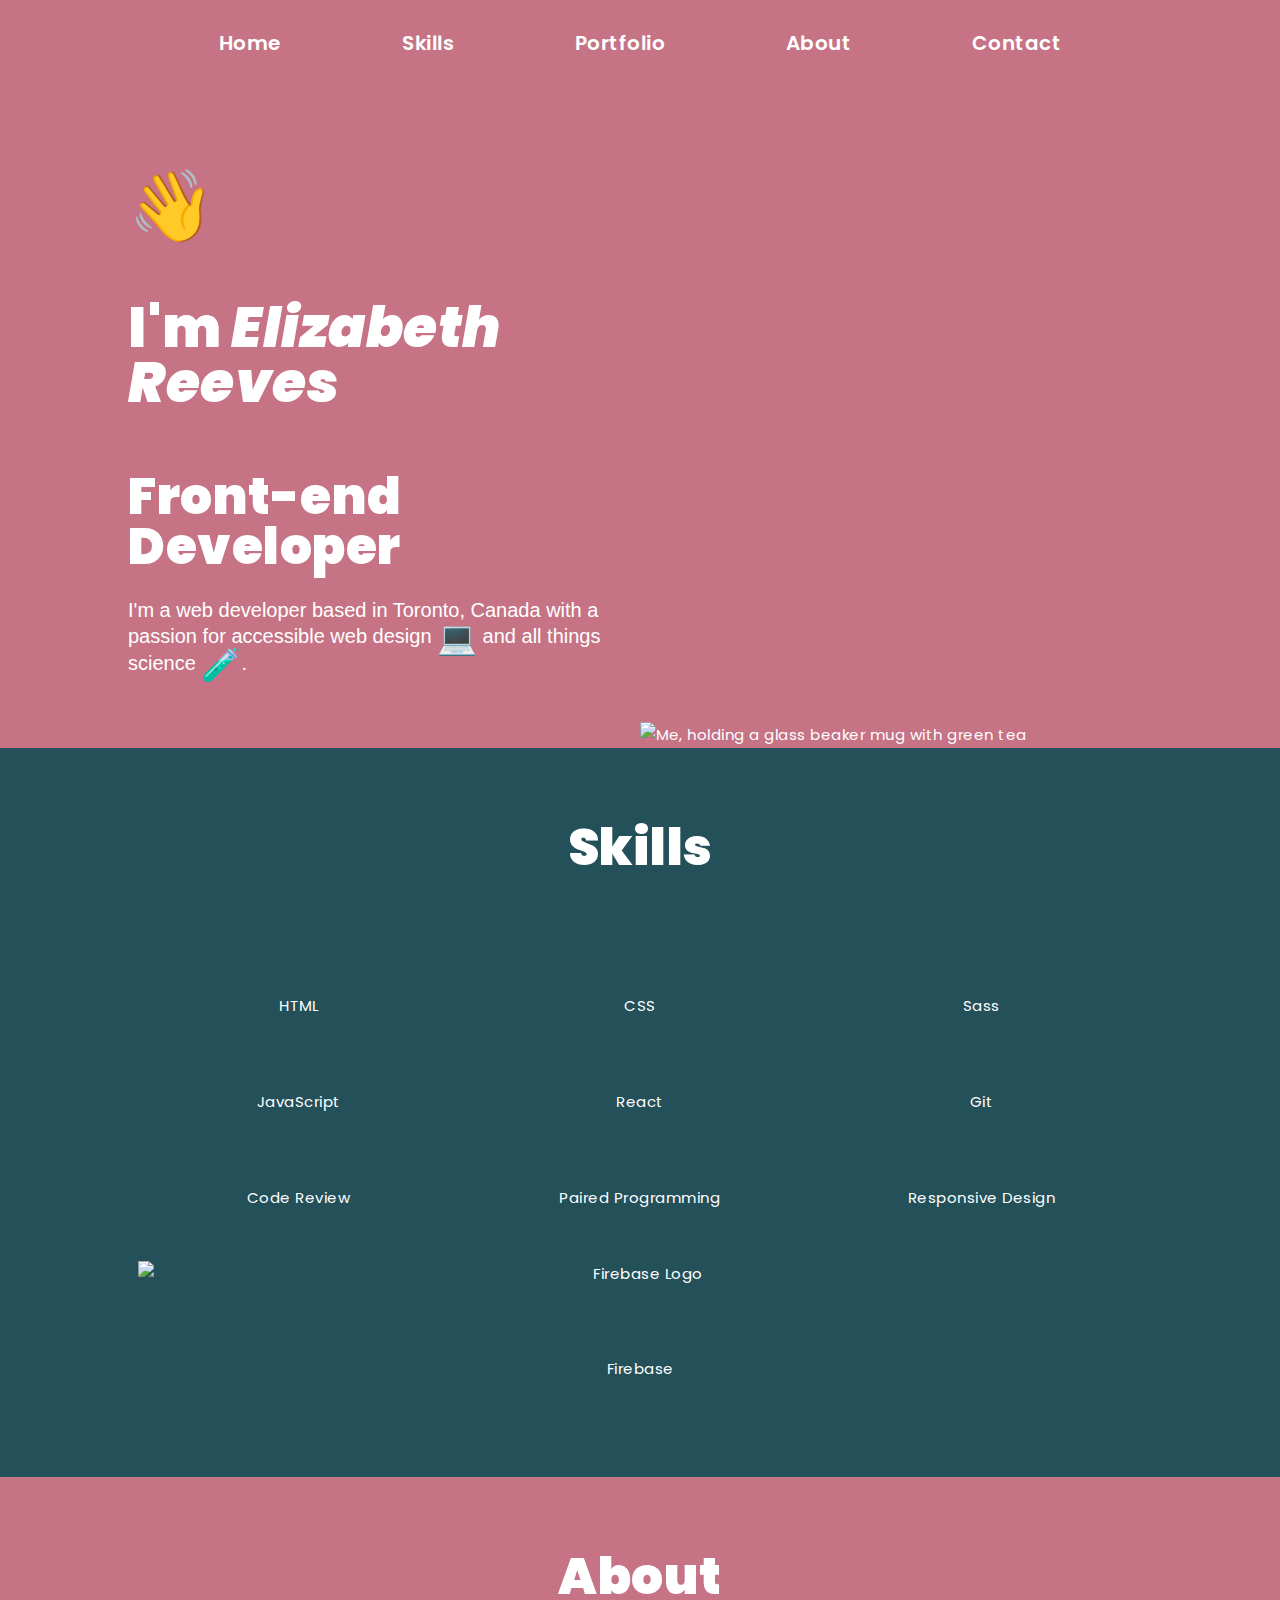
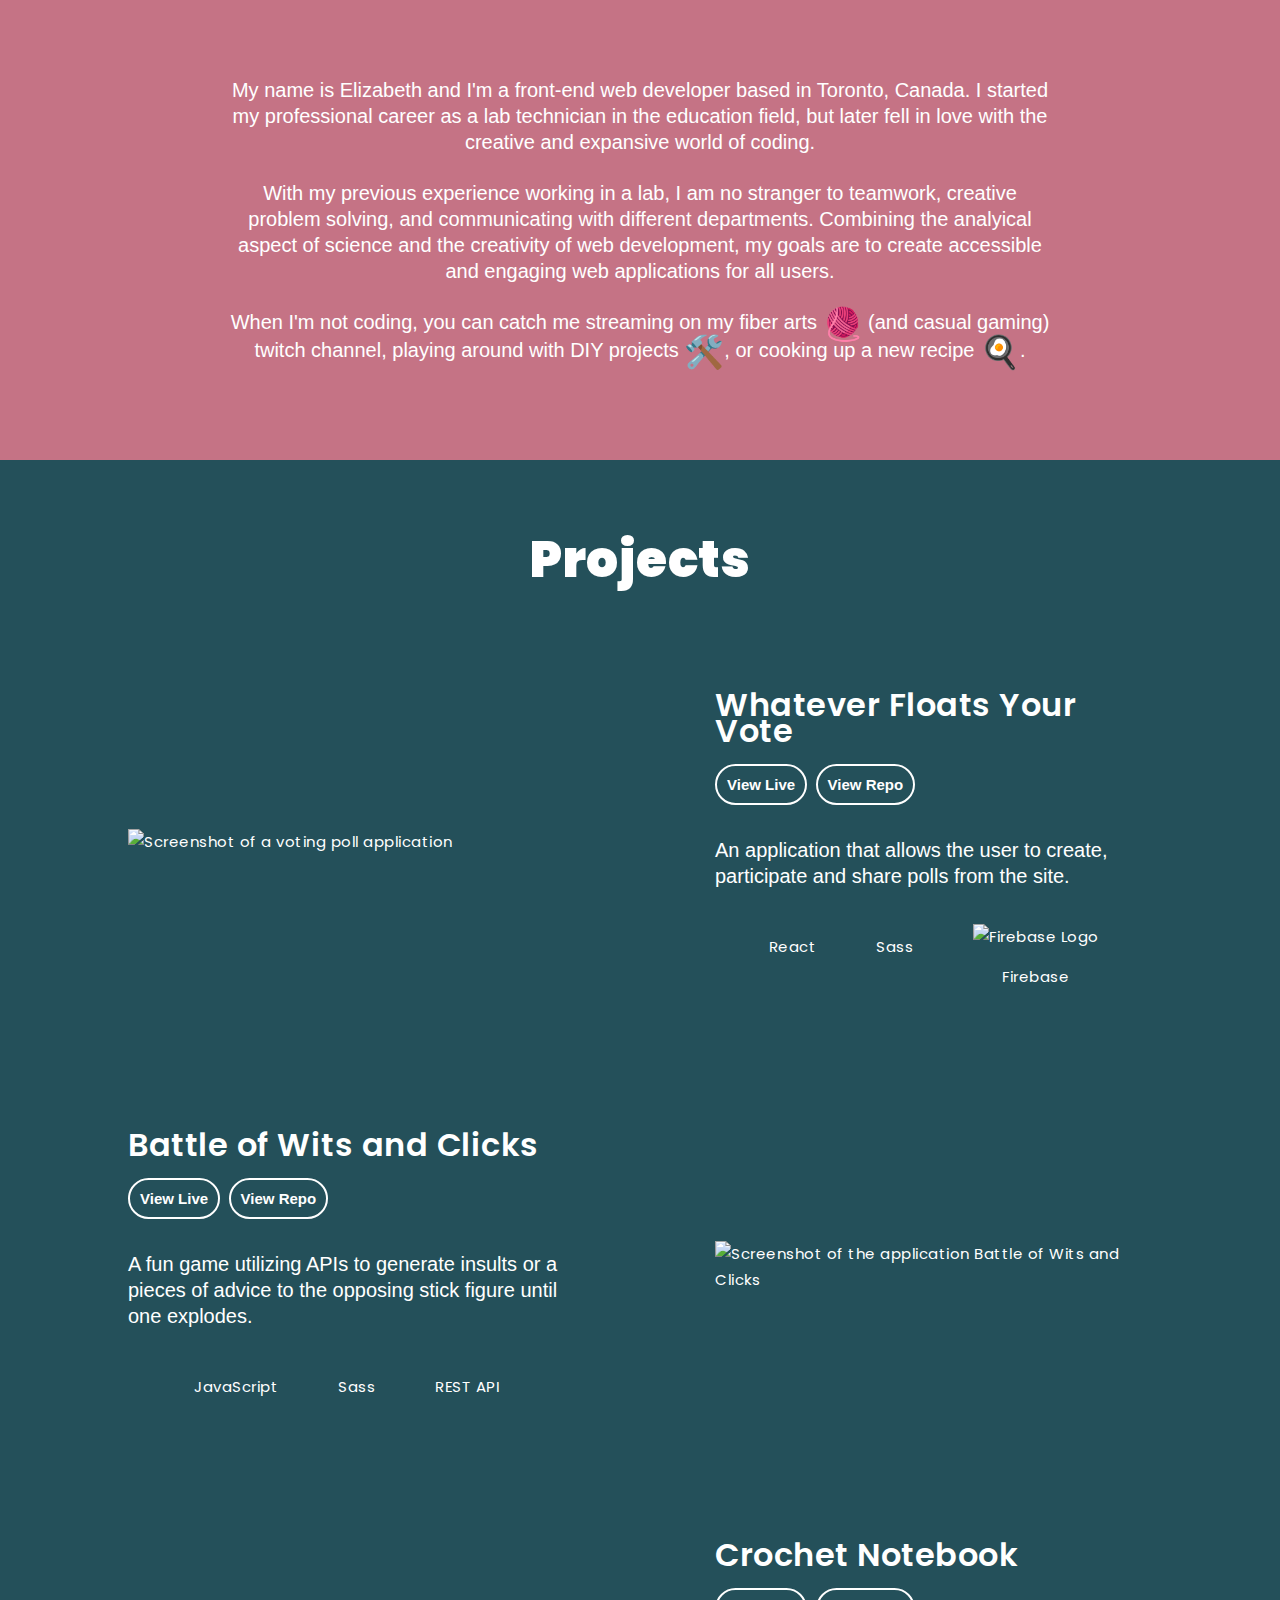
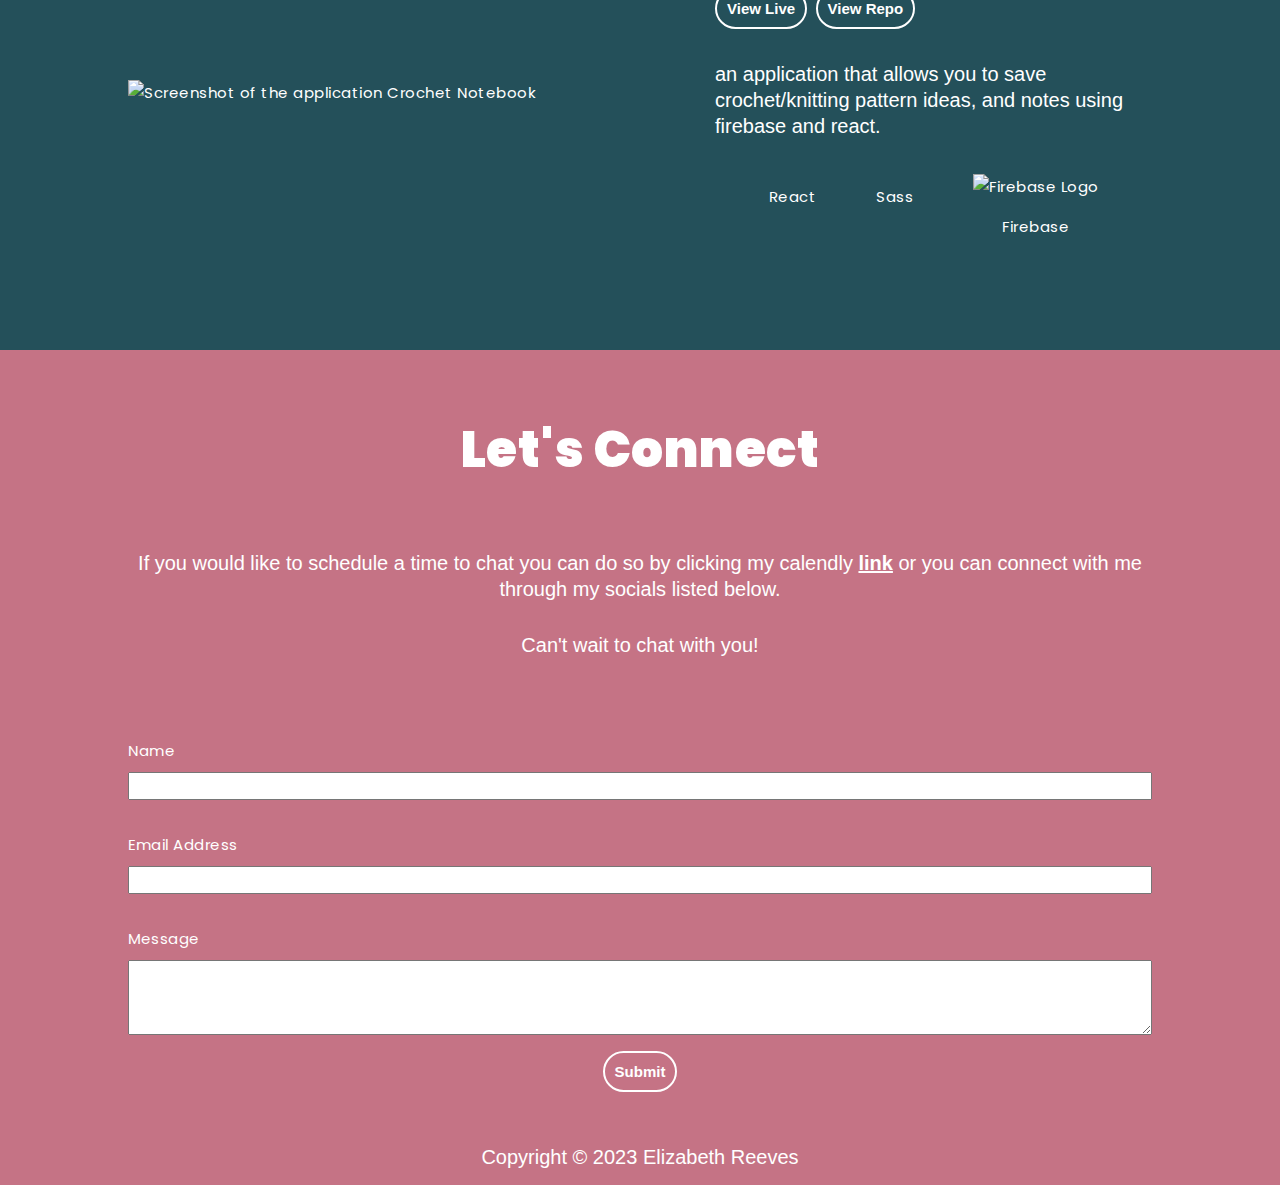
==== index.html @ 009d9d3b "changed the calendly link so it opens on a new page" ====
<!DOCTYPE html>
<html lang="en">
<head>
	<meta charset="UTF-8">
	<meta http-equiv="X-UA-Compatible" content="IE=edge">
	<meta name="viewport" content="width=device-width, initial-scale=1.0" >
	<link rel="stylesheet" href="./styles/styles.css">
	<title>Elizabeth Reeves Portfolio</title>
    <link href="https://fonts.googleapis.com/css?family=Poppins:300i,400,400i,500,600,700,800,900" rel="stylesheet">
    <script src="https://kit.fontawesome.com/14cabc6321.js" crossorigin="anonymous"></script>
    <link rel="apple-touch-icon" sizes="180x180" href="/apple-touch-icon.png">
    <link rel="icon" type="image/png" sizes="32x32" href="/favicon-32x32.png">
    <link rel="icon" type="image/png" sizes="16x16" href="/favicon-16x16.png">
    <link rel="manifest" href="/site.webmanifest">
</head>
<body>
    <header class="home" id="home">
            <!-- Desktop Nav -->
            <nav class="desktop-menu" id="desktop-menu">
                <div class="wrapper">
                <ul>
                    <li><a href="#home">Home</a></li>
                    <li><a href="#skills">Skills</a></li>
                    <li><a href="#portfolio">Portfolio</a></li>
                    <li><a href="#about">About</a></li>
                    <li><a href="#contact">Contact</a></li>
                </ul>
                </div><!--wrapper end-->
            </nav>
            <!-- Mobile Nav -->
            <nav class="mobile-menu-container" id="mobile-menu-container">
                <div class="hamburger-icon" id="hamburger-icon">
                    <!-- <i class="fa-solid fa-bars"></i> -->
                    <span class="line-one"></span>
                    <span class="line-two"></span>
                    <span class="line-three"></span>
                </div>
                <ul class="mobile-menu">
                    <li><a href="#home">Home</a></li>
                    <li><a href="#skills">Skills</a></li>
                    <li><a href="#portfolio">Portfolio</a></li>
                    <li><a href="#about">About</a></li>
                    <li><a href="#contact">Contact</a></li>
                </ul>
            </nav>
            <!-- Header Intro -->
            <div class="intro-container">
                <div class="wrapper">
                <!-- short intro text -->
                    <div class="intro-text" id="intro-text">
                        <h2><span class="wave">👋</span></h2>
                        <h1>I'm <i>Elizabeth Reeves</i></h1>
                        <h2>Front-end Developer</h2>
                        <p>I'm a web developer based in Toronto, Canada with a passion for accessible web design <span class="emoji">💻</span> and all things science <span class="emoji">🧪</span>.</p>                        
                    </div>
                    <!-- headshot photo -->
                    <div class="profile-picture" id="profile-picture">
                        <img src="./assets/face-2.png" alt="Me, holding a glass beaker mug with green tea">
                    </div>
                </div> <!--wrapper end-->
            </div> <!-- introContainer end -->
    </header> <!-- header end-->

    <!-- skills and languages section-->
    <section class="skills" id="skills">
        <div class="wrapper">
            <h2>Skills</h2>
            <ul>
                <li><i class="fa-brands fa-html5 fa-5x"></i>HTML</li>
                <li><i class="fa-brands fa-css3-alt fa-5x"></i>CSS</li>
                <li><i class="fa-brands fa-sass fa-5x"></i>Sass</li>
                <li><i class="fa-brands fa-square-js fa-5x"></i>JavaScript</li>
                <li><i class="fa-brands fa-react fa-5x"></i>React</li>
                <li><i class="fa-brands fa-square-git fa-5x"></i>Git</li>
                <li><i class="fa-solid fa-code fa-5x"></i>Code Review</li>
                <li><i class="fa-solid fa-user-group fa-5x"></i>Paired Programming</li>
                <li><i class="fa-solid fa-computer fa-5x"></i>Responsive Design</li>
                <li><img src="./assets/icon-firebase.svg" class="firebase-logo" alt="Firebase Logo">Firebase</li>
            </ul>
        </div>
    </section>

    <!-- about section -->
    <section class="about" id="about">
        <div class="wrapper">
            <h2>About</h2>
            <div class="about-container">
                <!-- <div class="about-image-container">
                    <!--fun picture will go here eventually-->
                <!-- </div> -->
                <div class="about-text-container">

                    <p>My name is Elizabeth and I'm a front-end web developer based in Toronto, Canada. I started my professional career as a lab technician in the education field, but later fell in love with the creative and expansive world of coding. </p>
                    <p>With my previous experience working in a lab, I am no stranger to teamwork, creative problem solving, and communicating with different departments. Combining the analyical aspect of science and the creativity of web development, my goals are to create accessible and engaging web applications for all users.</p>
                    <p>When I'm not coding, you can catch me streaming on my fiber arts <span class="emoji">🧶</span> (and casual gaming) twitch channel, playing around with DIY projects <span class="emoji">🛠️</span>, or cooking up a new recipe <span class="emoji">🍳</span>.</p>
                    
                </div>
            </div>
        </div>
    </section> <!--about section end-->


    


    <!-- portfolio section -->
    <section class="portfolio" id="portfolio"> 
        <div class="wrapper">
            <h2>Projects</h2>

            <!-- portfolio item one-->
            <div class="portfolio-item-left">
                <div class="portfolio-item-img">
                    <img src="./assets/whatever-floats-your-boat.png" alt="Screenshot of a voting poll application">
                </div>
                <div class="portfolio-item-text">
                    <div class="title-section">
                        <h3>Whatever Floats Your Vote 
                            <div class="project-buttons">
                                <a href="https://whatever-floats-your-vote.netlify.app/" target="_blank"><button class="button">View Live</button></a>
                                <a href="https://github.com/Code-Conjurers/Voting-Booth" target="_blank"><button class="button">View Repo</button></a>
                            </div>
                            
                        </h3>
                    </div>
                    <p>An application that allows the user to create, participate and share polls from the site.</p>
                    <ul class="made-with-icons">
                        <li><i class="fa-brands fa-react fa-2x"></i>React</li>
                        <li><i class="fa-brands fa-sass fa-2x"></i>Sass</li>
                        <li><img src="./assets/icon-firebase.svg" class="firebase-logo" alt="Firebase Logo">Firebase</li>
                    </ul>
                </div>
            </div>

            <!-- portfolio item two-->
            <div class="portfolio-item-right">
                <div class="portfolio-item-text">
                    <h3>Battle of Wits and Clicks
                        <div class="project-buttons">
                            <a href="https://wits-and-clicks.netlify.app/" target="_blank"><button class="button">View Live</button></a>
                            <a href="https://github.com/Chribbyland/project2" target="_blank"><button class="button">View Repo</button></a>
                        </div>
                        
                    </h3>
                    <p>A fun game utilizing APIs to generate insults or a pieces of advice to the opposing stick figure until one explodes.</p>
                    <ul class="made-with-icons">
                        <li><i class="fa-brands fa-square-js fa-2x"></i>JavaScript</li>
                        <li><i class="fa-brands fa-sass fa-2x"></i>Sass</li>
                        <li><i class="fa-solid fa-cloud fa-2x"></i>REST API</li>
                    </ul>
                </div>
                <div class="portfolio-item-img">
                    <img src="./assets/wits.png" alt="Screenshot of the application Battle of Wits and Clicks">
                </div>
            </div>

            <!-- portfolio item three-->
            <div class="portfolio-item-left">
                <div class="portfolio-item-img">
                    <img src="./assets/crochet notebook.png" alt="Screenshot of the application Crochet Notebook">
                </div>
                <div class="portfolio-item-text">
                    <div class="title-section">
                        <h3>Crochet Notebook
                            <div class="project-buttons">
                                <a href="https://crochet-notebook.netlify.app" target="_blank"><button class="button">View Live</button></a>
                                <a href="https://github.com/libbyreeves/Crochet-Notebook-Firebase-React" target="_blank"><button class="button">View Repo</button></a>
                            </div>
                            
                        </h3>
                    </div>
                    <p>an application that allows you to save crochet/knitting pattern ideas, and notes using firebase and react.</p>
                    <ul class="made-with-icons">
                        <li><i class="fa-brands fa-react fa-2x"></i>React</li>
                        <li><i class="fa-brands fa-sass fa-2x"></i>Sass</li>
                        <li><img src="./assets/icon-firebase.svg" class="firebase-logo" alt="Firebase Logo">Firebase</li>
                        
                    </ul>
                </div>
            </div>

            

        </div> <!--wrapper end-->
    </section> <!--portfolio section end-->


     


    <!--contact section-->
    <section class="contact" id="contact">
            <div class="wrapper">
                <h2>Let's Connect</h2>
                <div class="contact-paragraph">
                <p>If you would like to schedule a time to chat you can do so by clicking my calendly <a class="calendly" target=”_blank” href="https://calendly.com/libby-reeves"><b><u>link</u></b></a> or you can connect with me through my socials listed below.</p>
                <p>Can't wait to chat with you!</p>
                </div>
            

            <div class="connect-container">
                
                    <ul class="social-media">
                        <li><a target="_blank" href="https://github.com/libbyreeves"><i class="fa-brands fa-github fa-3x" alt="Github Repo"></i></a></li>
                        <li><a target="_blank" href="https://www.linkedin.com/in/elizabeth-reeves-web-developer/"><i class="fa-brands fa-linkedin fa-3x" alt="Linkedin"></i></a></li>
                        <li><a href="mailto:libby.reeves@hotmail.com"><i class="fa-solid fa-envelope fa-3x" alt="Email"></i></a></li>
                    </ul>
                <div class="form">
                <form action="https://formspree.io/f/xpzerdbd" method="POST">
                    <label>
                        Name
                        <input type="text" name="name" required>
                    </label>
                    <label>
                        Email Address
                        <input type="email" name="email" required>
                    </label>
                    <label>
                        Message
                        <textarea type="text" name="message" rows="4" required></textarea>
                    </label>
                    <button type="submit" class="button">Submit</button>
                </form>
                </div>
                </div> <!--connect-container-->
            </div> <!--wrapper end-->

            
    </section> <!--contact section end-->



    <!--footer section-->
    <footer>
        <p>Copyright © 2023 Elizabeth Reeves</p>
    </footer>
	<script src="script.js"></script>
</body>
</html>
---- styles/styles.css ----
html {
  line-height: 1.15;
  -ms-text-size-adjust: 100%;
  -webkit-text-size-adjust: 100%;
}

body {
  margin: 0;
}

article, aside, footer, header, nav, section {
  display: block;
}

h1 {
  font-size: 2em;
  margin: 0.67em 0;
}

figcaption, figure, main {
  display: block;
}

figure {
  margin: 1em 40px;
}

hr {
  -webkit-box-sizing: content-box;
          box-sizing: content-box;
  height: 0;
  overflow: visible;
}

pre {
  font-family: monospace, monospace;
  font-size: 1em;
}

a {
  background-color: transparent;
  -webkit-text-decoration-skip: objects;
}

abbr[title] {
  border-bottom: none;
  text-decoration: underline;
  -webkit-text-decoration: underline dotted;
          text-decoration: underline dotted;
}

b, strong {
  font-weight: inherit;
}

b, strong {
  font-weight: bolder;
}

code, kbd, samp {
  font-family: monospace, monospace;
  font-size: 1em;
}

dfn {
  font-style: italic;
}

mark {
  background-color: #ff0;
  color: #000;
}

small {
  font-size: 80%;
}

sub, sup {
  font-size: 75%;
  line-height: 0;
  position: relative;
  vertical-align: baseline;
}

sub {
  bottom: -0.25em;
}

sup {
  top: -0.5em;
}

audio, video {
  display: inline-block;
}

audio:not([controls]) {
  display: none;
  height: 0;
}

img {
  border-style: none;
}

svg:not(:root) {
  overflow: hidden;
}

button, input, optgroup, select, textarea {
  font-family: sans-serif;
  font-size: 100%;
  line-height: 1.15;
  margin: 0;
}

button, input {
  overflow: visible;
}

button, select {
  text-transform: none;
}

button, html [type=button], [type=reset], [type=submit] {
  -webkit-appearance: button;
}

button::-moz-focus-inner, [type=button]::-moz-focus-inner, [type=reset]::-moz-focus-inner, [type=submit]::-moz-focus-inner {
  border-style: none;
  padding: 0;
}

button:-moz-focusring, [type=button]:-moz-focusring, [type=reset]:-moz-focusring, [type=submit]:-moz-focusring {
  outline: 1px dotted ButtonText;
}

fieldset {
  padding: 0.35em 0.75em 0.625em;
}

legend {
  -webkit-box-sizing: border-box;
          box-sizing: border-box;
  color: inherit;
  display: table;
  max-width: 100%;
  padding: 0;
  white-space: normal;
}

progress {
  display: inline-block;
  vertical-align: baseline;
}

textarea {
  overflow: auto;
}

[type=checkbox], [type=radio] {
  -webkit-box-sizing: border-box;
          box-sizing: border-box;
  padding: 0;
}

[type=number]::-webkit-inner-spin-button, [type=number]::-webkit-outer-spin-button {
  height: auto;
}

[type=search] {
  -webkit-appearance: textfield;
  outline-offset: -2px;
}

[type=search]::-webkit-search-cancel-button, [type=search]::-webkit-search-decoration {
  -webkit-appearance: none;
}

::-webkit-file-upload-button {
  -webkit-appearance: button;
  font: inherit;
}

details, menu {
  display: block;
}

summary {
  display: list-item;
}

canvas {
  display: inline-block;
}

template {
  display: none;
}

[hidden] {
  display: none;
}

html {
  -webkit-box-sizing: border-box;
          box-sizing: border-box;
}

*, *:before, *:after {
  -webkit-box-sizing: inherit;
          box-sizing: inherit;
}

.sr-only {
  position: absolute;
  width: 1px;
  height: 1px;
  margin: -1px;
  border: 0;
  padding: 0;
  white-space: nowrap;
  -webkit-clip-path: inset(100%);
          clip-path: inset(100%);
  clip: rect(0 0 0 0);
  overflow: hidden;
}

span.emoji {
  font-size: 32px;
  vertical-align: middle;
}

body {
  font-family: "Poppins", sans-serif;
  font-size: 15px;
  line-height: 26px;
  font-weight: 400;
  letter-spacing: 0.5px;
  color: #fff;
  overflow-x: hidden;
}
body h1,
body h2,
body h3,
body h4,
body h5,
body h6 {
  font-family: "Poppins", sans-serif;
  color: #fff;
  font-weight: 600;
}
body h1 {
  font-size: 55px;
  font-weight: 900;
  line-height: 55px;
}
@media (max-width: 993px) {
  body h1 {
    font-size: 2.5em;
  }
}
@media (max-width: 576px) {
  body h1 {
    font-size: 3em;
  }
  body h1 ul.social-media li {
    margin: 0;
  }
}
body h2 {
  font-size: 50px;
  font-weight: 900;
  padding: 75px 0;
  line-height: 50px;
}
@media (max-width: 993px) {
  body h2 {
    font-size: 2em;
  }
}
@media (max-width: 576px) {
  body h2 {
    line-height: 75px;
    padding: 25px 0;
  }
  body h2 ul.social-media li {
    margin: 0;
  }
}
body h3 {
  font-size: 32px;
  font-weight: 600;
}
@media (max-width: 576px) {
  body h3 {
    line-height: 50px;
  }
  body h3 ul.social-media li {
    margin: 0;
  }
}
@media (max-width: 576px) {
  body h4 {
    font-size: 25px;
  }
  body h4 ul.social-media li {
    margin: 0;
  }
}
body p {
  font-weight: 400;
  font-family: "Montserrat", sans-serif;
  margin: 0;
  font-size: 20px;
  color: #fff;
  letter-spacing: 0;
}
@media (max-width: 576px) {
  body p {
    font-size: 1.1em;
  }
  body p ul.social-media li {
    margin: 0;
  }
}
body a {
  color: #fff;
  text-decoration: none;
}
body a:visited {
  color: #fff;
}
body ul {
  padding-left: 0;
}
body ul li {
  list-style: none;
}
body header {
  background-color: #c57385;
  width: 100%;
  height: auto;
}
@media (max-width: 993px) {
  body header {
    height: auto;
  }
}
body .wrapper {
  width: 80%;
  margin: 0 auto;
  position: relative;
}
body button {
  border: 2px solid #fff;
  border-radius: 25px;
  background-color: transparent;
  font-size: 15px;
  font-weight: 600;
  text-align: center;
  padding: 10px;
  -webkit-transition: background-color 1s ease-out;
  transition: background-color 1s ease-out;
}
body button.portfolio-button {
  text-transform: uppercase;
  width: 40%;
  margin-top: 50px;
}
body button.portfolio-button:hover {
  background-color: #fff;
}
body button.portfolio-button:hover a {
  color: #333333;
}

nav {
  font-size: 20px;
  font-weight: 600;
  text-transform: capitalize;
}
nav ul {
  margin: 0 auto;
  padding-top: 30px;
  display: -webkit-box;
  display: -ms-flexbox;
  display: flex;
  -webkit-box-pack: center;
      -ms-flex-pack: center;
          justify-content: center;
  -webkit-box-pack: space-evenly;
      -ms-flex-pack: space-evenly;
          justify-content: space-evenly;
}
nav ul a {
  color: #fff;
  text-decoration: none;
}
nav ul a:visited {
  color: #fff;
}
nav ul a:hover, nav ul a:focus {
  color: #24505a;
  background-color: #fff;
  border-radius: 25px;
  padding: 10px 10px;
  -webkit-transition: background-color 1s ease-out;
  transition: background-color 1s ease-out;
}
nav ul li {
  padding: 0 20px;
}

@media (max-width: 768px) {
  .desktop-menu {
    display: none;
  }
}

.mobile-menu-container {
  display: -webkit-box;
  display: -ms-flexbox;
  display: flex;
  -webkit-box-orient: vertical;
  -webkit-box-direction: normal;
      -ms-flex-direction: column;
          flex-direction: column;
  -webkit-box-align: end;
      -ms-flex-align: end;
          align-items: flex-end;
  position: absolute;
  right: 0;
  overflow: hidden;
  padding: 0 25px 0 100px;
  -webkit-transition: 0.25s ease-in-out;
  transition: 0.25s ease-in-out;
}
@media (max-width: 768px) {
  .mobile-menu-container {
    padding: 0 50px;
    height: 100%;
  }
}
.mobile-menu-container.open {
  background-color: #24505a;
  -webkit-transition: 0.25s ease-in-out;
  transition: 0.25s ease-in-out;
  z-index: 2;
}
.mobile-menu-container ul {
  margin: 0;
  padding-top: 0.75em;
  -webkit-box-orient: vertical;
  -webkit-box-direction: normal;
      -ms-flex-direction: column;
          flex-direction: column;
  -webkit-box-align: end;
      -ms-flex-align: end;
          align-items: flex-end;
}
.mobile-menu-container ul li {
  padding: 0.75em 0;
}
.mobile-menu-container ul a {
  font-size: 2.5em;
}
.mobile-menu-container .mobile-menu {
  visibility: hidden;
  padding-top: 50px;
  opacity: 0%;
  -webkit-transition: 0.25s ease-in-out;
  transition: 0.25s ease-in-out;
  z-index: 1;
}
@media (max-width: 768px) {
  .mobile-menu-container .mobile-menu.open {
    visibility: visible;
    display: -webkit-box;
    display: -ms-flexbox;
    display: flex;
    opacity: 100%;
    -webkit-transition: 0.25s ease-in-out;
    transition: 0.25s ease-in-out;
  }
}

.hamburger-icon {
  display: none;
  position: relative;
  height: 50px;
  width: 50px;
  top: 25px;
  z-index: 2;
}
@media (max-width: 768px) {
  .hamburger-icon {
    display: block;
  }
}
.hamburger-icon span {
  display: block;
  position: absolute;
  height: 5px;
  width: 100%;
  background-color: #fff;
  border-radius: 9px;
}
.hamburger-icon .line-one {
  top: 25px;
  -webkit-transform: rotate(0deg);
          transform: rotate(0deg);
  translate: 0;
  -webkit-transition: 0.25s ease-in-out;
  transition: 0.25s ease-in-out;
}
.hamburger-icon .line-one.hamburger-animate {
  -webkit-transform-origin: top left;
          transform-origin: top left;
  -webkit-transform: rotate(45deg);
          transform: rotate(45deg);
  translate: 17px -3px;
  background-color: #fff;
}
.hamburger-icon .line-two {
  top: 40px;
  right: 0;
  -webkit-transition: 0.25s ease-in-out;
  transition: 0.25s ease-in-out;
}
.hamburger-icon .line-two.hamburger-animate {
  right: -100px;
  background-color: #fff;
  position: absolute;
}
.hamburger-icon .line-three {
  top: 55px;
  -webkit-transform-origin: bottom left;
          transform-origin: bottom left;
  -webkit-transform: rotate(0deg);
          transform: rotate(0deg);
  translate: 0;
  -webkit-transition: 0.25s ease-in-out;
  transition: 0.25s ease-in-out;
}
.hamburger-icon .line-three.hamburger-animate {
  -webkit-transform-origin: bottom left;
          transform-origin: bottom left;
  -webkit-transform: rotate(-45deg);
          transform: rotate(-45deg);
  translate: 15px 0;
  -webkit-transition: 0.25s ease-in-out;
  transition: 0.25s ease-in-out;
  background-color: #fff;
}

header {
  position: relative;
}
header p {
  margin-bottom: 70px;
}
@media (max-width: 993px) {
  header {
    text-align: center;
  }
}
@media (max-width: 576px) {
  header h1 {
    margin: 0;
    line-height: 70px;
  }
  header h1 ul.social-media li {
    margin: 0;
  }
}
header h2 {
  padding: 25px 0;
}
@media (max-width: 993px) {
  header h2 {
    padding: 10px 0;
  }
}
@media (max-width: 576px) {
  header h2 {
    margin: auto;
    font-size: 25px;
    line-height: 20px;
  }
  header h2 ul.social-media li {
    margin: 0;
  }
}
@media (max-width: 993px) {
  header p {
    margin: 0 auto;
  }
}
@media (max-width: 576px) {
  header p {
    display: none;
  }
  header p ul.social-media li {
    margin: 0;
  }
}
@media (max-width: 993px) {
  header .portfolio-button {
    width: 30%;
    margin: 30px 0;
  }
}
@media (max-width: 768px) {
  header .portfolio-button {
    width: 40%;
  }
}
@media (max-width: 576px) {
  header .portfolio-button {
    display: none;
  }
  header .portfolio-button ul.social-media li {
    margin: 0;
  }
}
header .wrapper {
  position: relative;
  height: 100%;
}

.intro-container {
  display: -webkit-box;
  display: -ms-flexbox;
  display: flex;
  -webkit-box-pack: center;
      -ms-flex-pack: center;
          justify-content: center;
}
.intro-container .wrapper {
  display: -webkit-box;
  display: -ms-flexbox;
  display: flex;
  padding-top: 100px;
}
@media (max-width: 993px) {
  .intro-container .wrapper {
    -webkit-box-orient: vertical;
    -webkit-box-direction: normal;
        -ms-flex-direction: column;
            flex-direction: column;
    -webkit-box-align: center;
        -ms-flex-align: center;
            align-items: center;
    left: 0;
    margin: 0 20px;
    padding-top: 50px;
  }
}
@media (max-width: 768px) {
  .intro-container .wrapper {
    padding-top: 100px;
  }
}
@media (max-width: 576px) {
  .intro-container .wrapper {
    position: relative;
    margin: 0 auto;
  }
  .intro-container .wrapper ul.social-media li {
    margin: 0;
  }
}

.intro-text {
  -ms-flex-preferred-size: 40%;
      flex-basis: 40%;
  -webkit-box-flex: 1;
      -ms-flex-positive: 1;
          flex-grow: 1;
}

.profile-picture {
  background-color: transparent;
  display: -webkit-box;
  display: -ms-flexbox;
  display: flex;
  -webkit-box-pack: end;
      -ms-flex-pack: end;
          justify-content: flex-end;
  -ms-flex-preferred-size: 50%;
      flex-basis: 50%;
}
.profile-picture img {
  width: 100%;
  -ms-flex-item-align: end;
      align-self: flex-end;
}
@media (max-width: 993px) {
  .profile-picture img {
    padding-top: 50px;
    left: 30%;
  }
}
@media (max-width: 768px) {
  .profile-picture img {
    padding-top: 10px;
  }
}
@media (max-width: 576px) {
  .profile-picture img {
    padding-top: 20px;
    left: 0;
  }
  .profile-picture img ul.social-media li {
    margin: 0;
  }
}

.skills {
  background-color: #24505a;
  margin: auto 0;
  padding-bottom: 70px;
}
.skills h2 {
  margin: auto 0;
  text-align: center;
}
@media (max-width: 576px) {
  .skills h2 {
    padding-bottom: 0;
  }
  .skills h2 ul.social-media li {
    margin: 0;
  }
}
.skills ul {
  display: -webkit-box;
  display: -ms-flexbox;
  display: flex;
  -webkit-box-pack: justify;
      -ms-flex-pack: justify;
          justify-content: space-between;
  -ms-flex-wrap: wrap;
      flex-wrap: wrap;
  margin: 0 auto;
}
.skills ul li {
  display: -webkit-box;
  display: -ms-flexbox;
  display: flex;
  -webkit-box-orient: vertical;
  -webkit-box-direction: normal;
      -ms-flex-direction: column;
          flex-direction: column;
  text-align: center;
  -webkit-box-flex: 25%;
      -ms-flex: 25%;
          flex: 25%;
  padding: 25px 0;
}
.skills ul li i {
  padding-bottom: 20px;
}
@media (max-width: 576px) {
  .skills ul li i {
    font-size: 3rem;
  }
  .skills ul li i ul.social-media li {
    margin: 0;
  }
}

.firebase-logo {
  height: 95px;
  padding-bottom: 20px;
}
@media (max-width: 576px) {
  .firebase-logo {
    height: 68px;
  }
  .firebase-logo ul.social-media li {
    margin: 0;
  }
}

.portfolio {
  background-color: #24505a;
  margin: 0 auto;
}
.portfolio .project-buttons {
  margin-top: 20px;
}
@media (max-width: 993px) {
  .portfolio {
    text-align: center;
  }
}
.portfolio h2 {
  margin: 0 auto;
  text-align: center;
}
.portfolio h3 {
  padding-top: 0;
}
.portfolio h3 .icon-size {
  font-size: 0.75em;
}
.portfolio h3 .span-spacer {
  padding-left: 10px;
}
@media (max-width: 576px) {
  .portfolio h3 .span-spacer {
    padding: 0 10px;
  }
  .portfolio h3 .span-spacer ul.social-media li {
    margin: 0;
  }
}
.portfolio h4 {
  text-align: center;
}
.portfolio i {
  padding-bottom: 10px;
}
.portfolio button {
  color: #fff;
}
.portfolio button:hover, .portfolio button:focus {
  color: #24505a;
  background-color: #fff;
}

.portfolio-item-left {
  display: -webkit-box;
  display: -ms-flexbox;
  display: flex;
  padding-bottom: 75px;
}
@media (max-width: 576px) {
  .portfolio-item-left {
    padding-bottom: 50px;
  }
  .portfolio-item-left ul.social-media li {
    margin: 0;
  }
}
@media (max-width: 993px) {
  .portfolio-item-left {
    -webkit-box-orient: vertical;
    -webkit-box-direction: normal;
        -ms-flex-direction: column;
            flex-direction: column;
    -ms-flex-wrap: wrap;
        flex-wrap: wrap;
    -webkit-box-pack: center;
        -ms-flex-pack: center;
            justify-content: center;
    -webkit-box-align: center;
        -ms-flex-align: center;
            align-items: center;
  }
}
.portfolio-item-left .portfolio-item-img {
  margin-right: 75px;
}
@media (max-width: 993px) {
  .portfolio-item-left .portfolio-item-img {
    margin: 0;
  }
}
.portfolio-item-left .portfolio-item-text {
  margin-left: 75px;
}
@media (max-width: 993px) {
  .portfolio-item-left .portfolio-item-text {
    margin: 0;
  }
}

.portfolio-item-right {
  display: -webkit-box;
  display: -ms-flexbox;
  display: flex;
  padding-bottom: 75px;
}
@media (max-width: 993px) {
  .portfolio-item-right {
    -webkit-box-orient: vertical;
    -webkit-box-direction: reverse;
        -ms-flex-direction: column-reverse;
            flex-direction: column-reverse;
    -ms-flex-wrap: wrap;
        flex-wrap: wrap;
    -webkit-box-pack: center;
        -ms-flex-pack: center;
            justify-content: center;
    -webkit-box-align: center;
        -ms-flex-align: center;
            align-items: center;
    padding-bottom: 50px;
  }
}
.portfolio-item-right .portfolio-item-img {
  margin-left: 75px;
}
@media (max-width: 993px) {
  .portfolio-item-right .portfolio-item-img {
    margin: 0;
  }
}
.portfolio-item-right .portfolio-item-text {
  margin-right: 75px;
}
@media (max-width: 993px) {
  .portfolio-item-right .portfolio-item-text {
    margin: 0;
  }
}

.portfolio-item-text {
  -ms-flex-preferred-size: 50%;
      flex-basis: 50%;
}

.made-with-icons {
  display: -webkit-box;
  display: -ms-flexbox;
  display: flex;
  -webkit-box-pack: center;
      -ms-flex-pack: center;
          justify-content: center;
  -ms-flex-wrap: nowrap;
      flex-wrap: nowrap;
  padding: 0;
}
@media (max-width: 993px) {
  .made-with-icons {
    -ms-flex-wrap: wrap;
        flex-wrap: wrap;
  }
}
.made-with-icons li {
  display: -webkit-box;
  display: -ms-flexbox;
  display: flex;
  -webkit-box-orient: vertical;
  -webkit-box-direction: normal;
      -ms-flex-direction: column;
          flex-direction: column;
  text-align: center;
  -ms-flex-wrap: wrap;
      flex-wrap: wrap;
  padding: 20px;
}
@media (max-width: 576px) {
  .made-with-icons li {
    -ms-flex-preferred-size: 33%;
        flex-basis: 33%;
  }
  .made-with-icons li ul.social-media li {
    margin: 0;
  }
}
@media (max-width: 576px) {
  .made-with-icons i {
    font-size: 3rem;
  }
  .made-with-icons i ul.social-media li {
    margin: 0;
  }
}
.made-with-icons .firebase-logo {
  height: 40px;
  padding-bottom: 10px;
}
@media (max-width: 576px) {
  .made-with-icons .firebase-logo {
    height: 58px;
  }
  .made-with-icons .firebase-logo ul.social-media li {
    margin: 0;
  }
}

.portfolio-item-img {
  display: -webkit-box;
  display: -ms-flexbox;
  display: flex;
  -ms-flex-preferred-size: 50%;
      flex-basis: 50%;
  -webkit-box-pack: center;
      -ms-flex-pack: center;
          justify-content: center;
  -webkit-box-orient: vertical;
  -webkit-box-direction: normal;
      -ms-flex-direction: column;
          flex-direction: column;
}
.portfolio-item-img img {
  width: 100%;
}

.title-section {
  display: -webkit-box;
  display: -ms-flexbox;
  display: flex;
  -webkit-box-pack: justify;
      -ms-flex-pack: justify;
          justify-content: space-between;
}
@media (max-width: 993px) {
  .title-section {
    -webkit-box-pack: center;
        -ms-flex-pack: center;
            justify-content: center;
  }
}

.about {
  background-color: #c57385;
  padding-bottom: 70px;
}
.about h2 {
  text-align: center;
  margin: 0 auto;
}
.about .button.resume-button {
  padding: 15px 20px;
}

.about-container {
  -webkit-box-pack: center;
      -ms-flex-pack: center;
          justify-content: center;
  text-align: center;
  display: -webkit-box;
  display: -ms-flexbox;
  display: flex;
}
@media (max-width: 993px) {
  .about-container {
    -webkit-box-orient: vertical;
    -webkit-box-direction: normal;
        -ms-flex-direction: column;
            flex-direction: column;
    -webkit-box-pack: center;
        -ms-flex-pack: center;
            justify-content: center;
    -webkit-box-align: center;
        -ms-flex-align: center;
            align-items: center;
  }
}

.about-image-container {
  -ms-flex-preferred-size: 50%;
      flex-basis: 50%;
  margin-right: 75px;
  display: -webkit-box;
  display: -ms-flexbox;
  display: flex;
  -webkit-box-pack: center;
      -ms-flex-pack: center;
          justify-content: center;
}
@media (max-width: 993px) {
  .about-image-container {
    margin: 0;
  }
}
.about-image-container img {
  width: 100%;
  -o-object-fit: cover;
     object-fit: cover;
  max-height: 500px;
  max-width: 500px;
}

.about-text-container {
  -ms-flex-preferred-size: 80%;
      flex-basis: 80%;
}
@media (max-width: 993px) {
  .about-text-container {
    margin: 0;
    text-align: center;
  }
}
.about-text-container p {
  padding-bottom: 25px;
}

.contact {
  background-color: #c57385;
  text-align: center;
}
.contact p {
  margin-bottom: 30px;
}
.contact .contact-paragraph {
  margin-bottom: 60px;
}
.contact .contact-paragraph a {
  color: #fff;
  text-decoration: none;
}
.contact .contact-paragraph a:visited {
  color: #fff;
}
.contact .contact-paragraph a:hover, .contact .contact-paragraph a:focus {
  color: #24505a;
  padding: 0 10px;
  -webkit-transition: background-color 1s ease-out;
  transition: background-color 1s ease-out;
}

h2 {
  margin: 0 auto;
}

ul.social-media {
  display: -webkit-box;
  display: -ms-flexbox;
  display: flex;
  -webkit-box-pack: center;
      -ms-flex-pack: center;
          justify-content: center;
  margin: 0 50px;
}
@media (max-width: 576px) {
  ul.social-media {
    -webkit-box-pack: center;
        -ms-flex-pack: center;
            justify-content: center;
    -webkit-box-orient: horizontal;
    -webkit-box-direction: normal;
        -ms-flex-direction: row;
            flex-direction: row;
    -ms-flex-preferred-size: 33%;
        flex-basis: 33%;
    width: 100%;
    margin: 0 auto;
    -ms-flex-wrap: wrap;
        flex-wrap: wrap;
  }
  ul.social-media ul.social-media li {
    margin: 0;
  }
}
ul.social-media i:hover, ul.social-media i:focus {
  color: #24505a;
  background-color: #fff;
  padding: 5px;
}

li {
  display: -webkit-box;
  display: -ms-flexbox;
  display: flex;
  -webkit-box-orient: vertical;
  -webkit-box-direction: normal;
      -ms-flex-direction: column;
          flex-direction: column;
  text-align: center;
  margin: 0 10px;
}
@media (max-width: 576px) {
  li {
    padding: 20px;
  }
  li ul.social-media li {
    margin: 0;
  }
}

.connect-container {
  display: -webkit-box;
  display: -ms-flexbox;
  display: flex;
  -webkit-box-orient: vertical;
  -webkit-box-direction: normal;
      -ms-flex-direction: column;
          flex-direction: column;
  padding-bottom: 37.5px;
}
.connect-container ul {
  margin: 0 300px;
}
@media (max-width: 993px) {
  .connect-container ul {
    display: -webkit-box;
    display: -ms-flexbox;
    display: flex;
    -webkit-box-pack: center;
        -ms-flex-pack: center;
            justify-content: center;
    -webkit-box-orient: horizontal;
    -webkit-box-direction: normal;
        -ms-flex-direction: row;
            flex-direction: row;
    margin: 0;
    padding: 0;
    -ms-flex-wrap: wrap;
        flex-wrap: wrap;
  }
}
@media (max-width: 993px) and (max-width: 993px) {
  .connect-container ul li {
    width: 100%;
    -ms-flex-preferred-size: 20%;
        flex-basis: 20%;
  }
}
@media (max-width: 993px) and (max-width: 576px) {
  .connect-container ul li {
    -ms-flex-preferred-size: 33%;
        flex-basis: 33%;
  }
  .connect-container ul li ul.social-media li {
    margin: 0;
  }
}

footer {
  background-color: #c57385;
  text-align: center;
  padding: 15px 0;
}

.wave {
  -webkit-animation-name: wave-animation;
          animation-name: wave-animation;
  -webkit-animation-duration: 2.5s;
          animation-duration: 2.5s;
  -webkit-animation-iteration-count: infinite;
          animation-iteration-count: infinite;
  -webkit-transform-origin: 70% 70%;
          transform-origin: 70% 70%;
  display: inline-block;
  font-size: 70px;
}

@-webkit-keyframes wave-animation {
  0% {
    -webkit-transform: rotate(0deg);
            transform: rotate(0deg);
  }
  10% {
    -webkit-transform: rotate(14deg);
            transform: rotate(14deg);
  }
  /* The following five values can be played with to make the waving more or less extreme */
  20% {
    -webkit-transform: rotate(-8deg);
            transform: rotate(-8deg);
  }
  30% {
    -webkit-transform: rotate(14deg);
            transform: rotate(14deg);
  }
  40% {
    -webkit-transform: rotate(-4deg);
            transform: rotate(-4deg);
  }
  50% {
    -webkit-transform: rotate(10deg);
            transform: rotate(10deg);
  }
  60% {
    -webkit-transform: rotate(0deg);
            transform: rotate(0deg);
  }
  /* Reset for the last half to pause */
  100% {
    -webkit-transform: rotate(0deg);
            transform: rotate(0deg);
  }
}

@keyframes wave-animation {
  0% {
    -webkit-transform: rotate(0deg);
            transform: rotate(0deg);
  }
  10% {
    -webkit-transform: rotate(14deg);
            transform: rotate(14deg);
  }
  /* The following five values can be played with to make the waving more or less extreme */
  20% {
    -webkit-transform: rotate(-8deg);
            transform: rotate(-8deg);
  }
  30% {
    -webkit-transform: rotate(14deg);
            transform: rotate(14deg);
  }
  40% {
    -webkit-transform: rotate(-4deg);
            transform: rotate(-4deg);
  }
  50% {
    -webkit-transform: rotate(10deg);
            transform: rotate(10deg);
  }
  60% {
    -webkit-transform: rotate(0deg);
            transform: rotate(0deg);
  }
  /* Reset for the last half to pause */
  100% {
    -webkit-transform: rotate(0deg);
            transform: rotate(0deg);
  }
}
.form {
  display: -webkit-box;
  display: -ms-flexbox;
  display: flex;
  -webkit-box-orient: vertical;
  -webkit-box-direction: normal;
      -ms-flex-direction: column;
          flex-direction: column;
  margin-top: 20px;
}
.form button {
  color: #fff;
}
.form button:hover, .form button:focus {
  color: #24505a;
  background-color: #fff;
}
.form input,
.form label {
  display: -webkit-box;
  display: -ms-flexbox;
  display: flex;
  -webkit-box-orient: vertical;
  -webkit-box-direction: normal;
      -ms-flex-direction: column;
          flex-direction: column;
  text-align: left;
  margin-bottom: 1rem;
}
.form input,
.form textarea {
  margin-top: 0.5rem;
}
.form input {
  padding: 0.2rem 0.5rem;
}
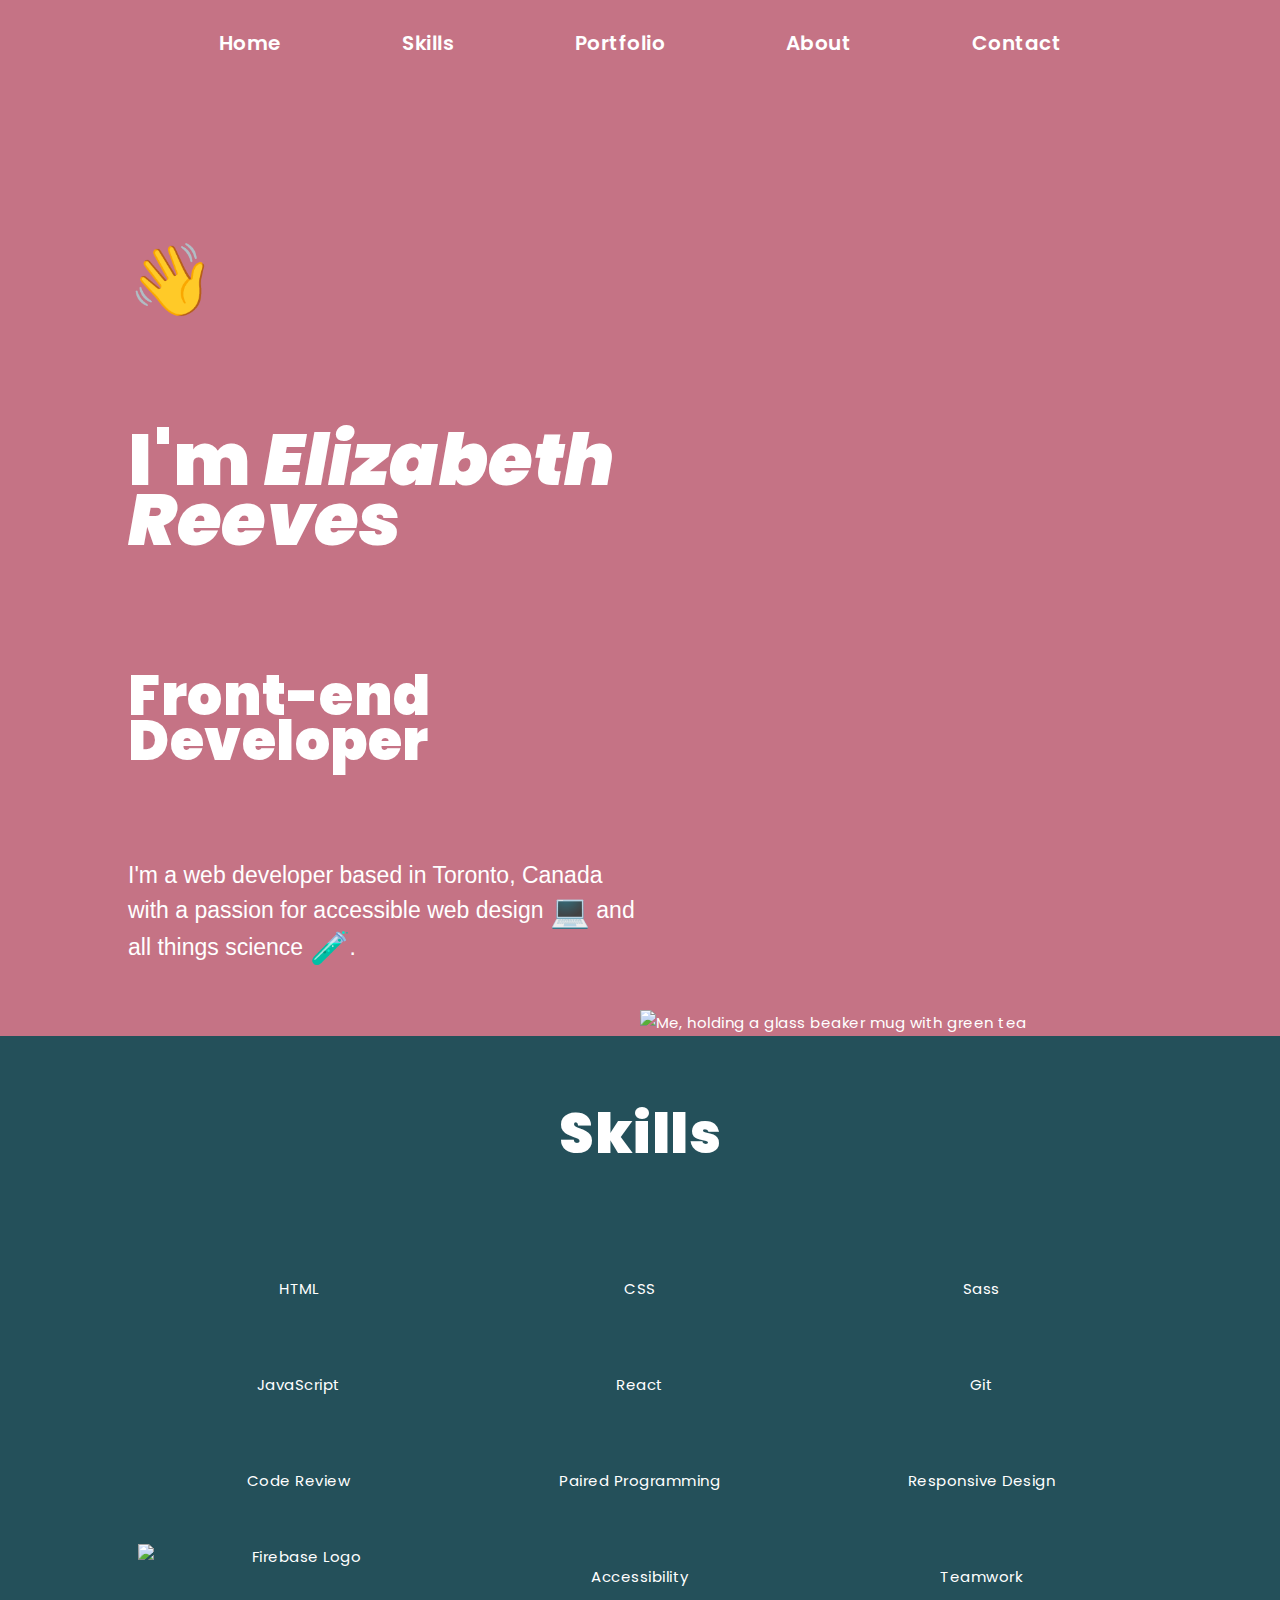
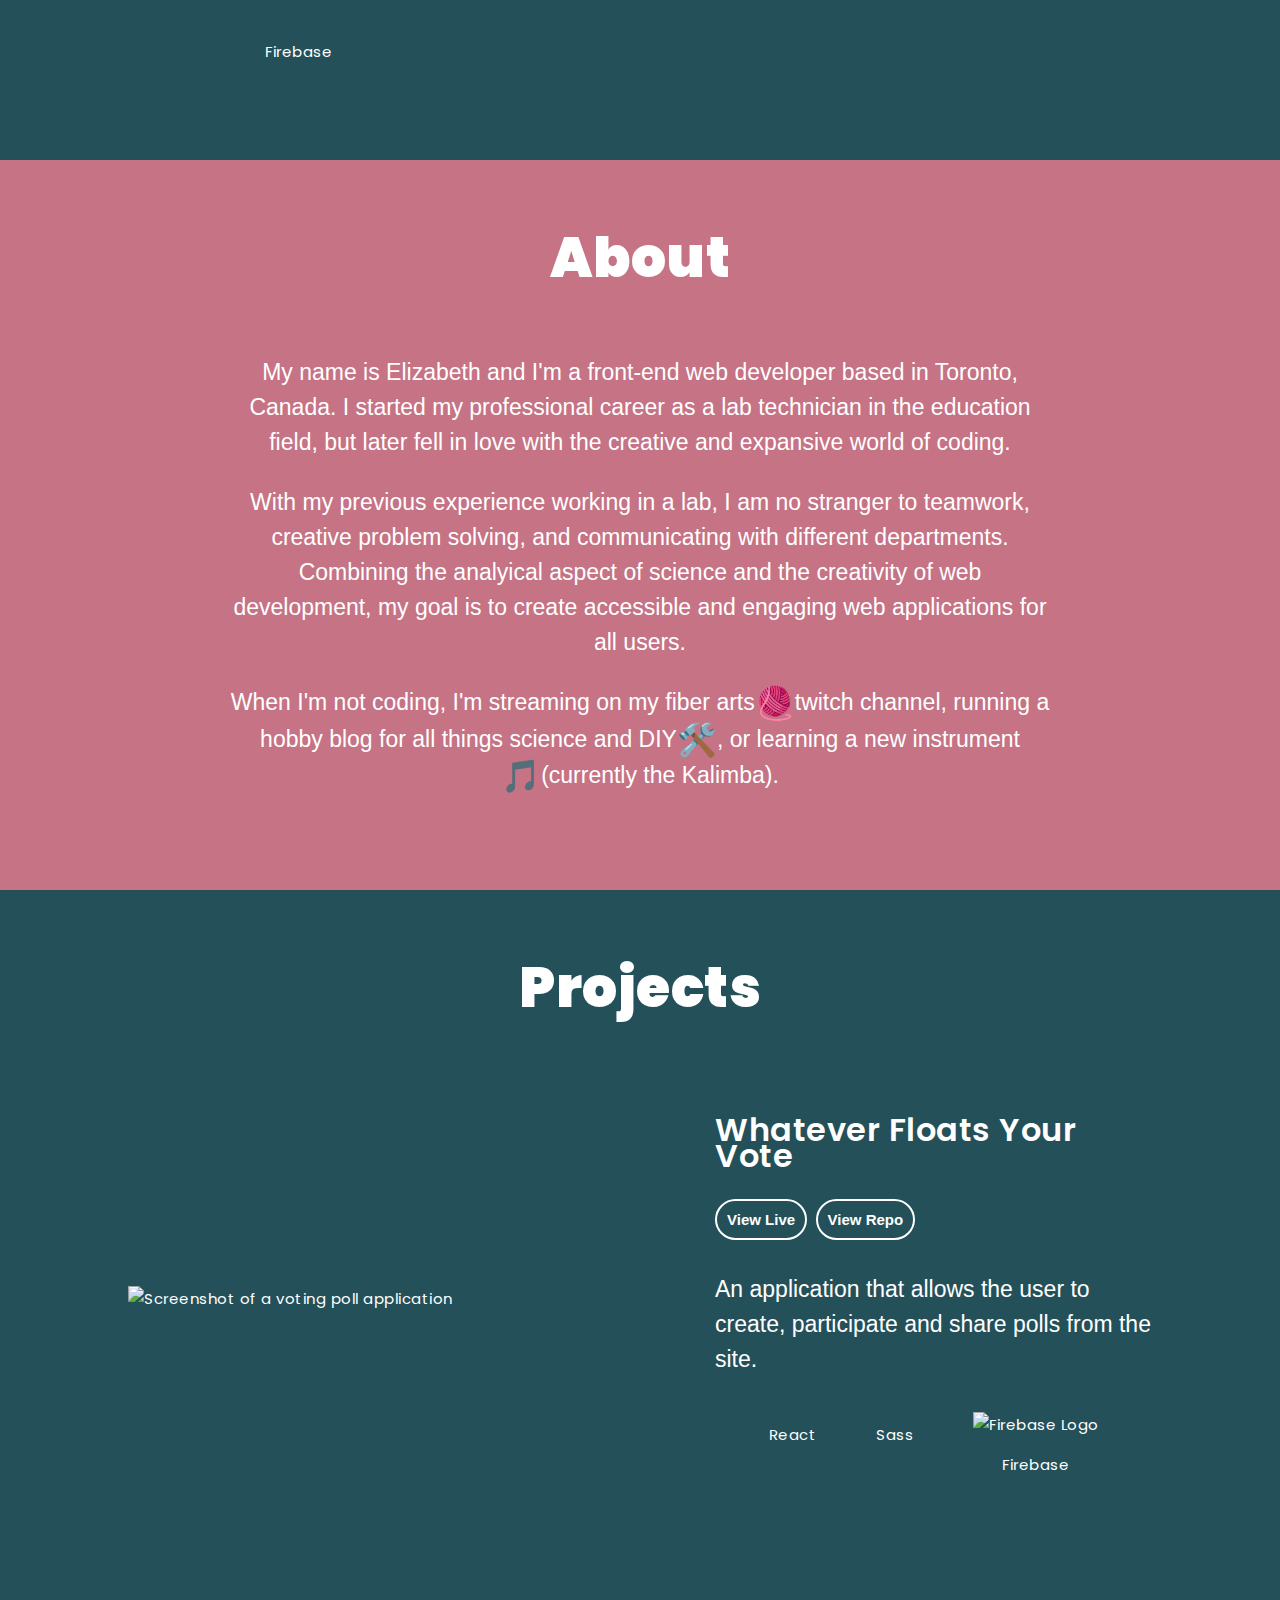
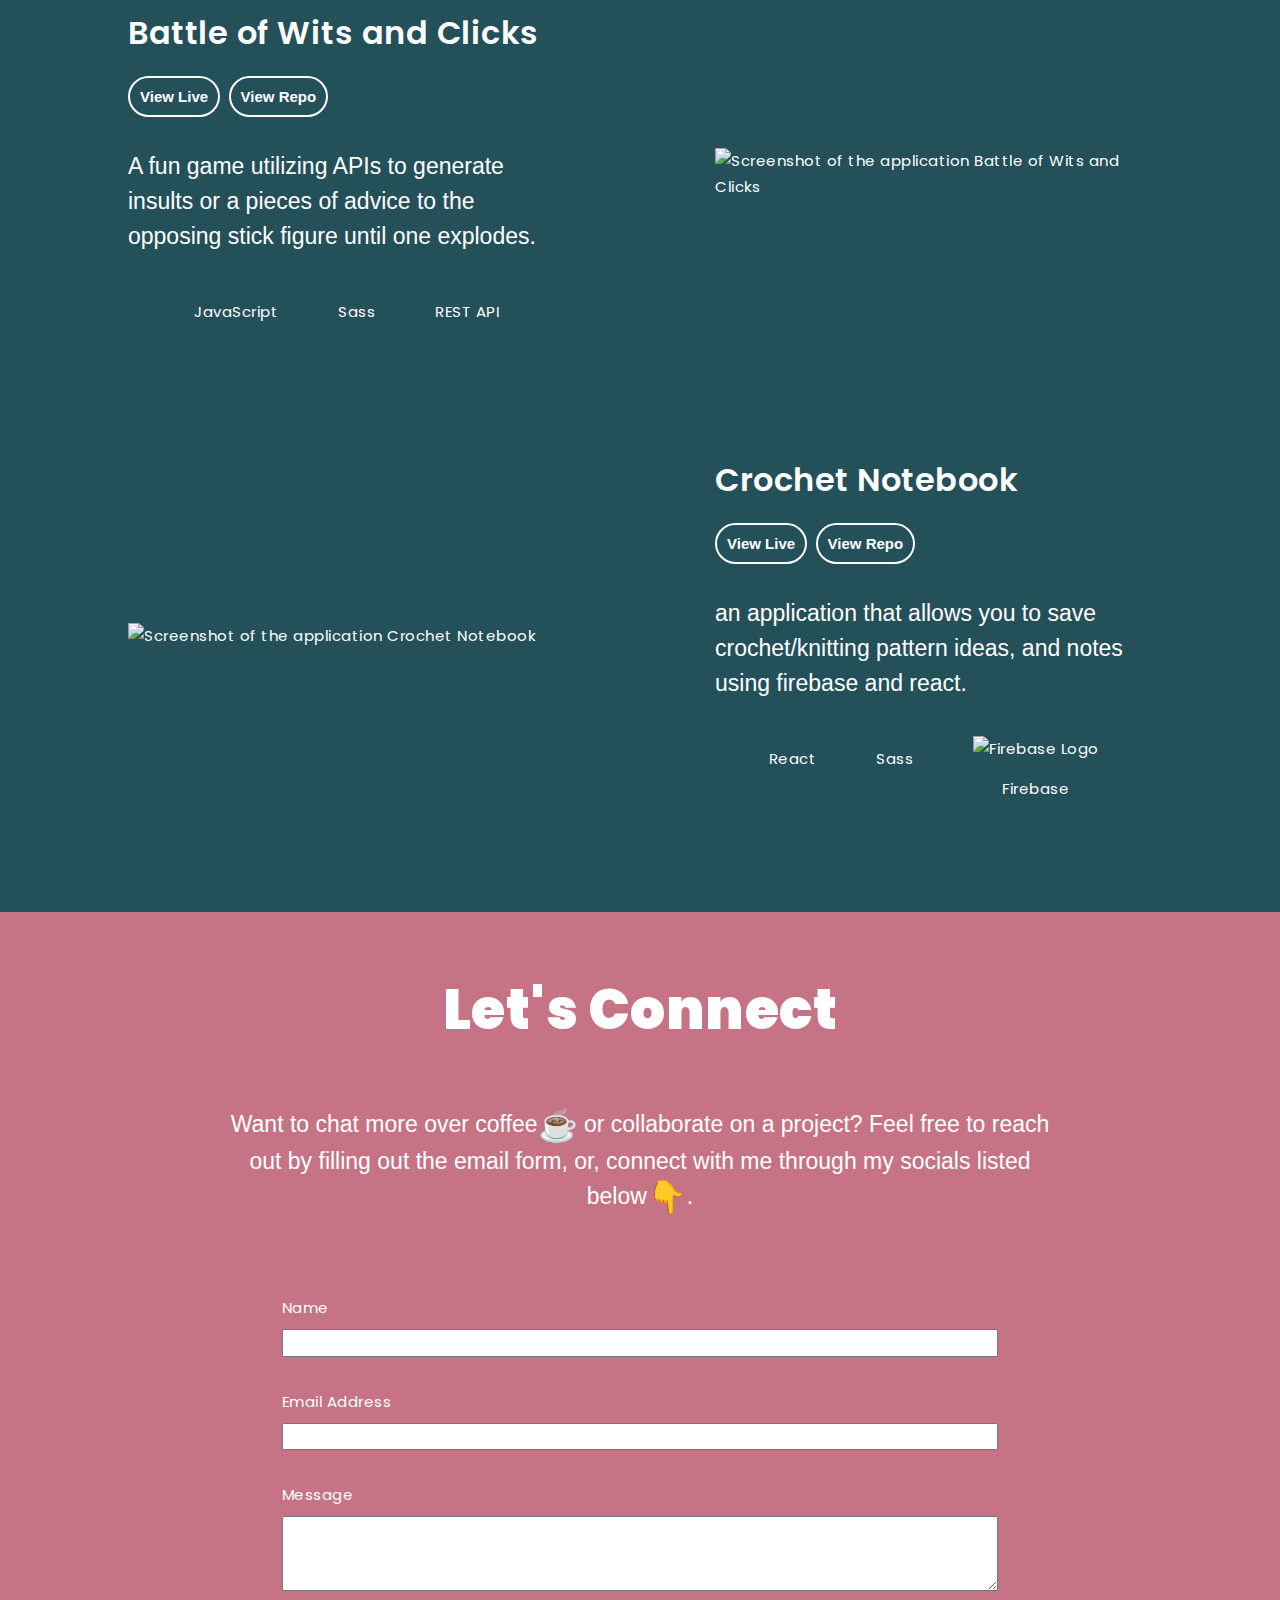
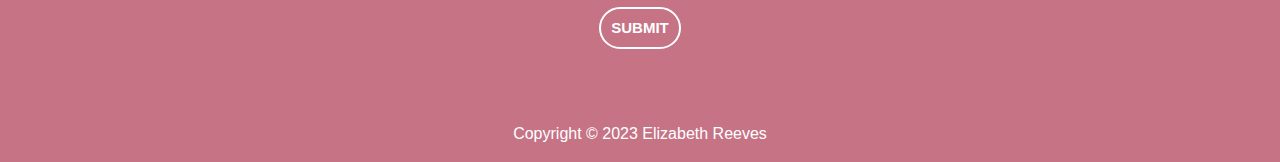
==== commit 1efd2922: "added more hamburger functionality" ====
--- a/index.html
+++ b/index.html
@@ -76,6 +76,8 @@
                 <li><i class="fa-solid fa-user-group fa-5x"></i>Paired Programming</li>
                 <li><i class="fa-solid fa-computer fa-5x"></i>Responsive Design</li>
                 <li><img src="./assets/icon-firebase.svg" class="firebase-logo" alt="Firebase Logo">Firebase</li>
+                <li><i class="fa-solid fa-universal-access fa-5x"></i>Accessibility</li>
+                <li><i class="fa-solid fa-people-group fa-5x"></i>Teamwork</li>
             </ul>
         </div>
     </section>
@@ -91,8 +93,8 @@
                 <div class="about-text-container">
 
                     <p>My name is Elizabeth and I'm a front-end web developer based in Toronto, Canada. I started my professional career as a lab technician in the education field, but later fell in love with the creative and expansive world of coding. </p>
-                    <p>With my previous experience working in a lab, I am no stranger to teamwork, creative problem solving, and communicating with different departments. Combining the analyical aspect of science and the creativity of web development, my goals are to create accessible and engaging web applications for all users.</p>
-                    <p>When I'm not coding, you can catch me streaming on my fiber arts <span class="emoji">🧶</span> (and casual gaming) twitch channel, playing around with DIY projects <span class="emoji">🛠️</span>, or cooking up a new recipe <span class="emoji">🍳</span>.</p>
+                    <p>With my previous experience working in a lab, I am no stranger to teamwork, creative problem solving, and communicating with different departments. Combining the analyical aspect of science and the creativity of web development, my goal is to create accessible and engaging web applications for all users.</p>
+                    <p>When I'm not coding, I'm streaming on my fiber arts<span class="emoji">🧶</span>twitch channel, running a hobby blog for all things science and DIY<span class="emoji">🛠️</span>, or learning a new instrument <span class="emoji">🎵</span>(currently the Kalimba).</p>
                     
                 </div>
             </div>
@@ -193,8 +195,8 @@
             <div class="wrapper">
                 <h2>Let's Connect</h2>
                 <div class="contact-paragraph">
-                <p>If you would like to schedule a time to chat you can do so by clicking my calendly <a class="calendly" target=”_blank” href="https://calendly.com/libby-reeves"><b><u>link</u></b></a> or you can connect with me through my socials listed below.</p>
-                <p>Can't wait to chat with you!</p>
+                <p>Want to chat more over coffee<span class="emoji">☕</span> or collaborate on a project? Feel free to reach out by filling out the email form, or, connect with me through my socials listed below<span class="emoji">👇</span>.</p>
+                <!-- <p>Can't wait to  with you!<span class="emoji">☕</span></p> -->
                 </div>
             
 
@@ -204,6 +206,7 @@
                         <li><a target="_blank" href="https://github.com/libbyreeves"><i class="fa-brands fa-github fa-3x" alt="Github Repo"></i></a></li>
                         <li><a target="_blank" href="https://www.linkedin.com/in/elizabeth-reeves-web-developer/"><i class="fa-brands fa-linkedin fa-3x" alt="Linkedin"></i></a></li>
                         <li><a href="mailto:libby.reeves@hotmail.com"><i class="fa-solid fa-envelope fa-3x" alt="Email"></i></a></li>
+                        <li><a href="https://calendly.com/libby-reeves"><i class="fa-solid fa-calendar fa-3x" alt="calendly link"></i></a></li>
                     </ul>
                 <div class="form">
                 <form action="https://formspree.io/f/xpzerdbd" method="POST">
@@ -219,7 +222,7 @@
                         Message
                         <textarea type="text" name="message" rows="4" required></textarea>
                     </label>
-                    <button type="submit" class="button">Submit</button>
+                    <button type="submit" class="button">SUBMIT</button>
                 </form>
                 </div>
                 </div> <!--connect-container-->
@@ -232,7 +235,7 @@
 
     <!--footer section-->
     <footer>
-        <p>Copyright © 2023 Elizabeth Reeves</p>
+        <h5>Copyright © 2023 Elizabeth Reeves</h5>
     </footer>
 	<script src="script.js"></script>
 </body>
--- a/styles/styles.css
+++ b/styles/styles.css
@@ -251,32 +251,40 @@
   font-weight: 600;
 }
 body h1 {
+  font-size: 72px;
+  font-weight: 900;
+  line-height: 60px;
+}
+@media (max-width: 993px) {
+  body h1 {
+    font-size: 2.5em;
+  }
+  body h1 .intro-container {
+    -ms-flex-line-pack: end;
+        align-content: flex-end;
+  }
+}
+@media (max-width: 576px) {
+  body h1 {
+    font-size: 3em;
+  }
+  body h1 ul.social-media li {
+    margin: 0;
+  }
+}
+body h2 {
   font-size: 55px;
   font-weight: 900;
-  line-height: 55px;
-}
-@media (max-width: 993px) {
-  body h1 {
-    font-size: 2.5em;
-  }
-}
-@media (max-width: 576px) {
-  body h1 {
-    font-size: 3em;
-  }
-  body h1 ul.social-media li {
-    margin: 0;
-  }
-}
-body h2 {
-  font-size: 50px;
-  font-weight: 900;
   padding: 75px 0;
-  line-height: 50px;
+  line-height: 45px;
 }
 @media (max-width: 993px) {
   body h2 {
     font-size: 2em;
+  }
+  body h2 .intro-container {
+    -ms-flex-line-pack: end;
+        align-content: flex-end;
   }
 }
 @media (max-width: 576px) {
@@ -307,14 +315,23 @@
   body h4 ul.social-media li {
     margin: 0;
   }
+}
+body h5 {
+  font-weight: 400;
+  font-family: "Montserrat", sans-serif;
+  margin: 0;
+  font-size: 16px;
+  color: #fff;
+  letter-spacing: 0;
 }
 body p {
   font-weight: 400;
   font-family: "Montserrat", sans-serif;
   margin: 0;
-  font-size: 20px;
+  font-size: 23px;
   color: #fff;
   letter-spacing: 0;
+  line-height: 35px;
 }
 @media (max-width: 576px) {
   body p {
@@ -340,11 +357,14 @@
 body header {
   background-color: #c57385;
   width: 100%;
-  height: auto;
 }
 @media (max-width: 993px) {
   body header {
     height: auto;
+  }
+  body header .intro-container {
+    -ms-flex-line-pack: end;
+        align-content: flex-end;
   }
 }
 body .wrapper {
@@ -379,6 +399,7 @@
   font-size: 20px;
   font-weight: 600;
   text-transform: capitalize;
+  margin-bottom: 26px;
 }
 nav ul {
   margin: 0 auto;
@@ -393,23 +414,23 @@
       -ms-flex-pack: space-evenly;
           justify-content: space-evenly;
 }
-nav ul a {
+nav li {
+  padding: 0 20px;
+}
+nav li a {
   color: #fff;
   text-decoration: none;
 }
-nav ul a:visited {
+nav li a:visited {
   color: #fff;
 }
-nav ul a:hover, nav ul a:focus {
+nav li a:hover, nav li a:focus {
   color: #24505a;
   background-color: #fff;
   border-radius: 25px;
   padding: 10px 10px;
   -webkit-transition: background-color 1s ease-out;
   transition: background-color 1s ease-out;
-}
-nav ul li {
-  padding: 0 20px;
 }
 
 @media (max-width: 768px) {
@@ -559,11 +580,16 @@
 }
 header p {
   margin-bottom: 70px;
+  margin-top: 20px;
 }
 @media (max-width: 993px) {
   header {
     text-align: center;
   }
+  header .intro-container {
+    -ms-flex-line-pack: end;
+        align-content: flex-end;
+  }
 }
 @media (max-width: 576px) {
   header h1 {
@@ -573,13 +599,14 @@
   header h1 ul.social-media li {
     margin: 0;
   }
-}
-header h2 {
-  padding: 25px 0;
 }
 @media (max-width: 993px) {
   header h2 {
     padding: 10px 0;
+  }
+  header h2 .intro-container {
+    -ms-flex-line-pack: end;
+        align-content: flex-end;
   }
 }
 @media (max-width: 576px) {
@@ -596,6 +623,10 @@
   header p {
     margin: 0 auto;
   }
+  header p .intro-container {
+    -ms-flex-line-pack: end;
+        align-content: flex-end;
+  }
 }
 @media (max-width: 576px) {
   header p {
@@ -609,6 +640,10 @@
   header .portfolio-button {
     width: 30%;
     margin: 30px 0;
+  }
+  header .portfolio-button .intro-container {
+    -ms-flex-line-pack: end;
+        align-content: flex-end;
   }
 }
 @media (max-width: 768px) {
@@ -656,6 +691,10 @@
     margin: 0 20px;
     padding-top: 50px;
   }
+  .intro-container .wrapper .intro-container {
+    -ms-flex-line-pack: end;
+        align-content: flex-end;
+  }
 }
 @media (max-width: 768px) {
   .intro-container .wrapper {
@@ -700,6 +739,10 @@
   .profile-picture img {
     padding-top: 50px;
     left: 30%;
+  }
+  .profile-picture img .intro-container {
+    -ms-flex-line-pack: end;
+        align-content: flex-end;
   }
 }
 @media (max-width: 768px) {
@@ -789,11 +832,15 @@
   margin: 0 auto;
 }
 .portfolio .project-buttons {
-  margin-top: 20px;
+  margin-top: 30px;
 }
 @media (max-width: 993px) {
   .portfolio {
     text-align: center;
+  }
+  .portfolio .intro-container {
+    -ms-flex-line-pack: end;
+        align-content: flex-end;
   }
 }
 .portfolio h2 {
@@ -860,6 +907,10 @@
         -ms-flex-align: center;
             align-items: center;
   }
+  .portfolio-item-left .intro-container {
+    -ms-flex-line-pack: end;
+        align-content: flex-end;
+  }
 }
 .portfolio-item-left .portfolio-item-img {
   margin-right: 75px;
@@ -868,6 +919,10 @@
   .portfolio-item-left .portfolio-item-img {
     margin: 0;
   }
+  .portfolio-item-left .portfolio-item-img .intro-container {
+    -ms-flex-line-pack: end;
+        align-content: flex-end;
+  }
 }
 .portfolio-item-left .portfolio-item-text {
   margin-left: 75px;
@@ -875,6 +930,10 @@
 @media (max-width: 993px) {
   .portfolio-item-left .portfolio-item-text {
     margin: 0;
+  }
+  .portfolio-item-left .portfolio-item-text .intro-container {
+    -ms-flex-line-pack: end;
+        align-content: flex-end;
   }
 }
 
@@ -900,6 +959,10 @@
             align-items: center;
     padding-bottom: 50px;
   }
+  .portfolio-item-right .intro-container {
+    -ms-flex-line-pack: end;
+        align-content: flex-end;
+  }
 }
 .portfolio-item-right .portfolio-item-img {
   margin-left: 75px;
@@ -908,6 +971,10 @@
   .portfolio-item-right .portfolio-item-img {
     margin: 0;
   }
+  .portfolio-item-right .portfolio-item-img .intro-container {
+    -ms-flex-line-pack: end;
+        align-content: flex-end;
+  }
 }
 .portfolio-item-right .portfolio-item-text {
   margin-right: 75px;
@@ -915,6 +982,10 @@
 @media (max-width: 993px) {
   .portfolio-item-right .portfolio-item-text {
     margin: 0;
+  }
+  .portfolio-item-right .portfolio-item-text .intro-container {
+    -ms-flex-line-pack: end;
+        align-content: flex-end;
   }
 }
 
@@ -938,6 +1009,10 @@
   .made-with-icons {
     -ms-flex-wrap: wrap;
         flex-wrap: wrap;
+  }
+  .made-with-icons .intro-container {
+    -ms-flex-line-pack: end;
+        align-content: flex-end;
   }
 }
 .made-with-icons li {
@@ -1014,6 +1089,10 @@
     -webkit-box-pack: center;
         -ms-flex-pack: center;
             justify-content: center;
+  }
+  .title-section .intro-container {
+    -ms-flex-line-pack: end;
+        align-content: flex-end;
   }
 }
 
@@ -1051,6 +1130,10 @@
         -ms-flex-align: center;
             align-items: center;
   }
+  .about-container .intro-container {
+    -ms-flex-line-pack: end;
+        align-content: flex-end;
+  }
 }
 
 .about-image-container {
@@ -1067,6 +1150,10 @@
 @media (max-width: 993px) {
   .about-image-container {
     margin: 0;
+  }
+  .about-image-container .intro-container {
+    -ms-flex-line-pack: end;
+        align-content: flex-end;
   }
 }
 .about-image-container img {
@@ -1086,6 +1173,10 @@
     margin: 0;
     text-align: center;
   }
+  .about-text-container .intro-container {
+    -ms-flex-line-pack: end;
+        align-content: flex-end;
+  }
 }
 .about-text-container p {
   padding-bottom: 25px;
@@ -1097,6 +1188,8 @@
 }
 .contact p {
   margin-bottom: 30px;
+  margin-right: 10%;
+  margin-left: 10%;
 }
 .contact .contact-paragraph {
   margin-bottom: 60px;
@@ -1152,6 +1245,9 @@
   color: #24505a;
   background-color: #fff;
   padding: 5px;
+  -webkit-transition: background-color 1s ease-out;
+  transition: background-color 1s ease-out;
+  border-radius: 25px;
 }
 
 li {
@@ -1211,6 +1307,10 @@
     -ms-flex-preferred-size: 20%;
         flex-basis: 20%;
   }
+  .connect-container ul li .intro-container {
+    -ms-flex-line-pack: end;
+        align-content: flex-end;
+  }
 }
 @media (max-width: 993px) and (max-width: 576px) {
   .connect-container ul li {
@@ -1219,6 +1319,12 @@
   }
   .connect-container ul li ul.social-media li {
     margin: 0;
+  }
+}
+@media (max-width: 993px) {
+  .connect-container ul .intro-container {
+    -ms-flex-line-pack: end;
+        align-content: flex-end;
   }
 }
 
@@ -1322,7 +1428,7 @@
   -webkit-box-direction: normal;
       -ms-flex-direction: column;
           flex-direction: column;
-  margin-top: 20px;
+  margin: 20px 15%;
 }
 .form button {
   color: #fff;
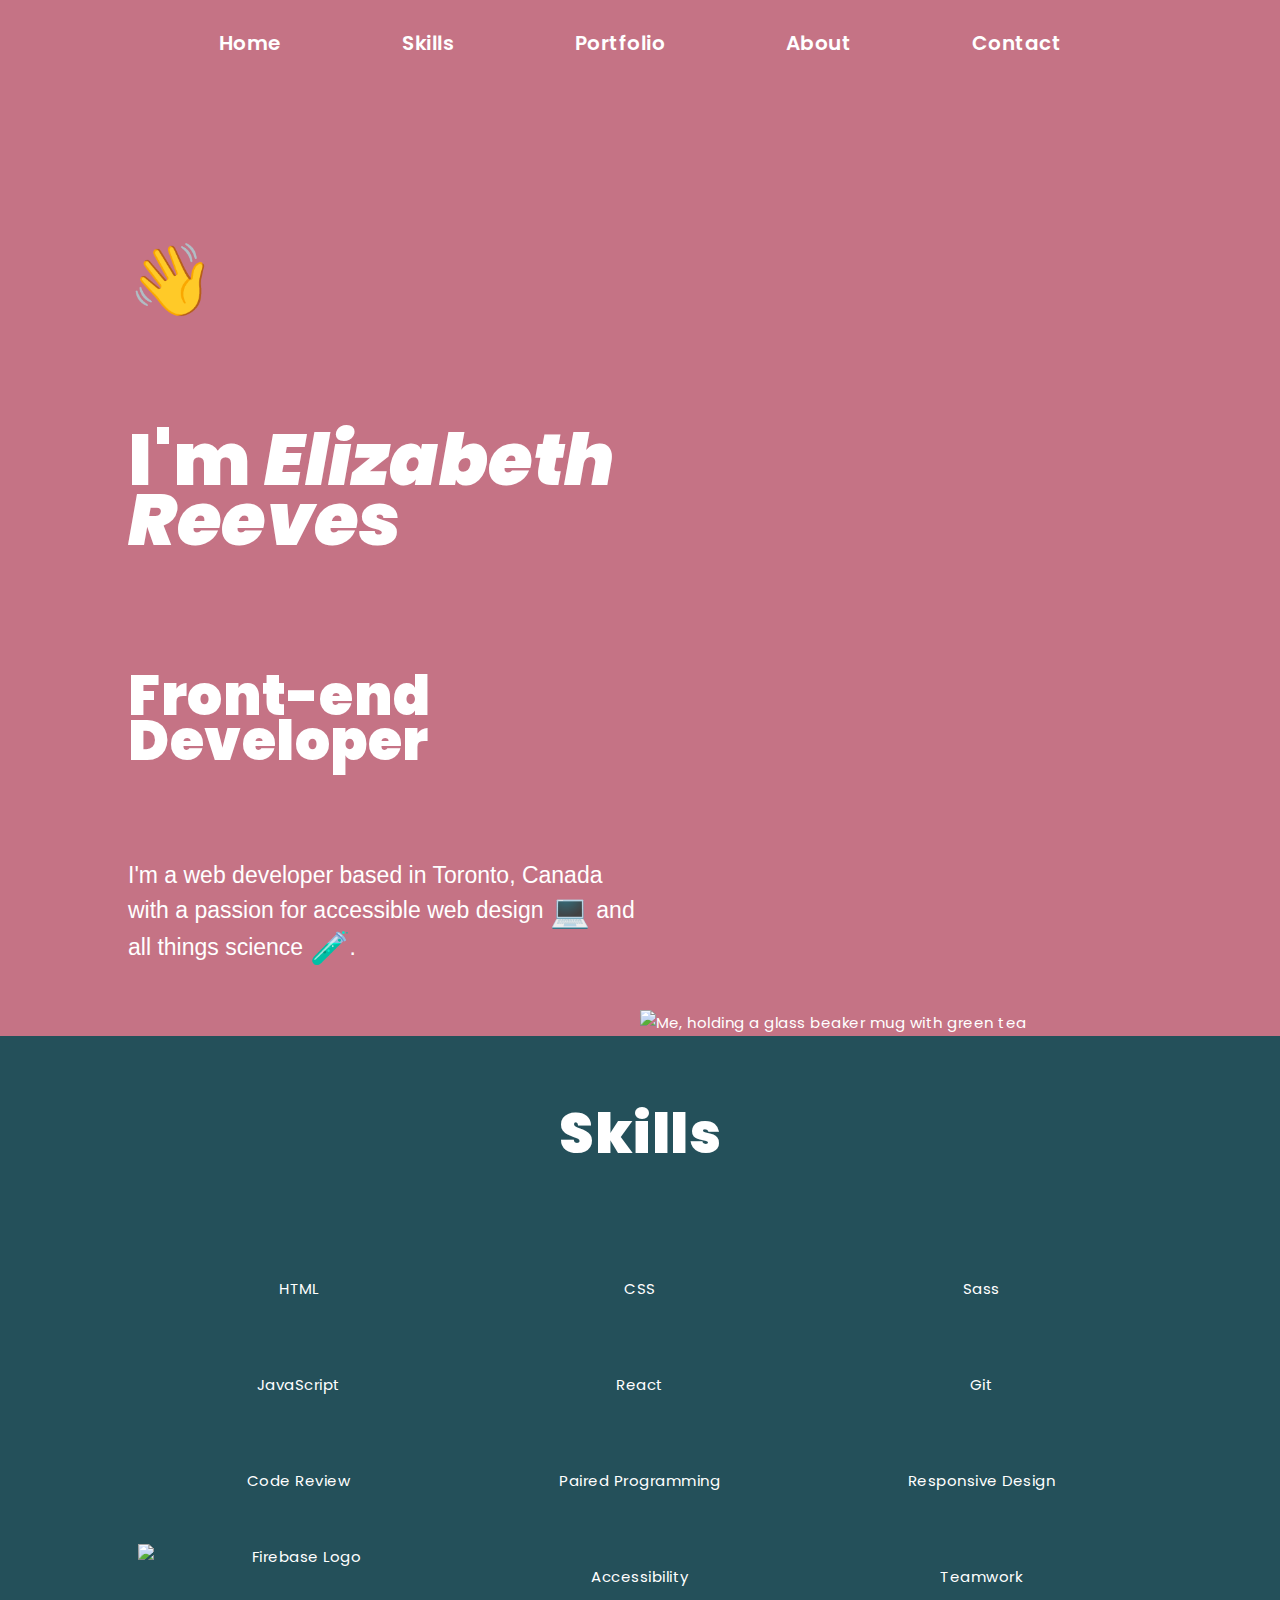
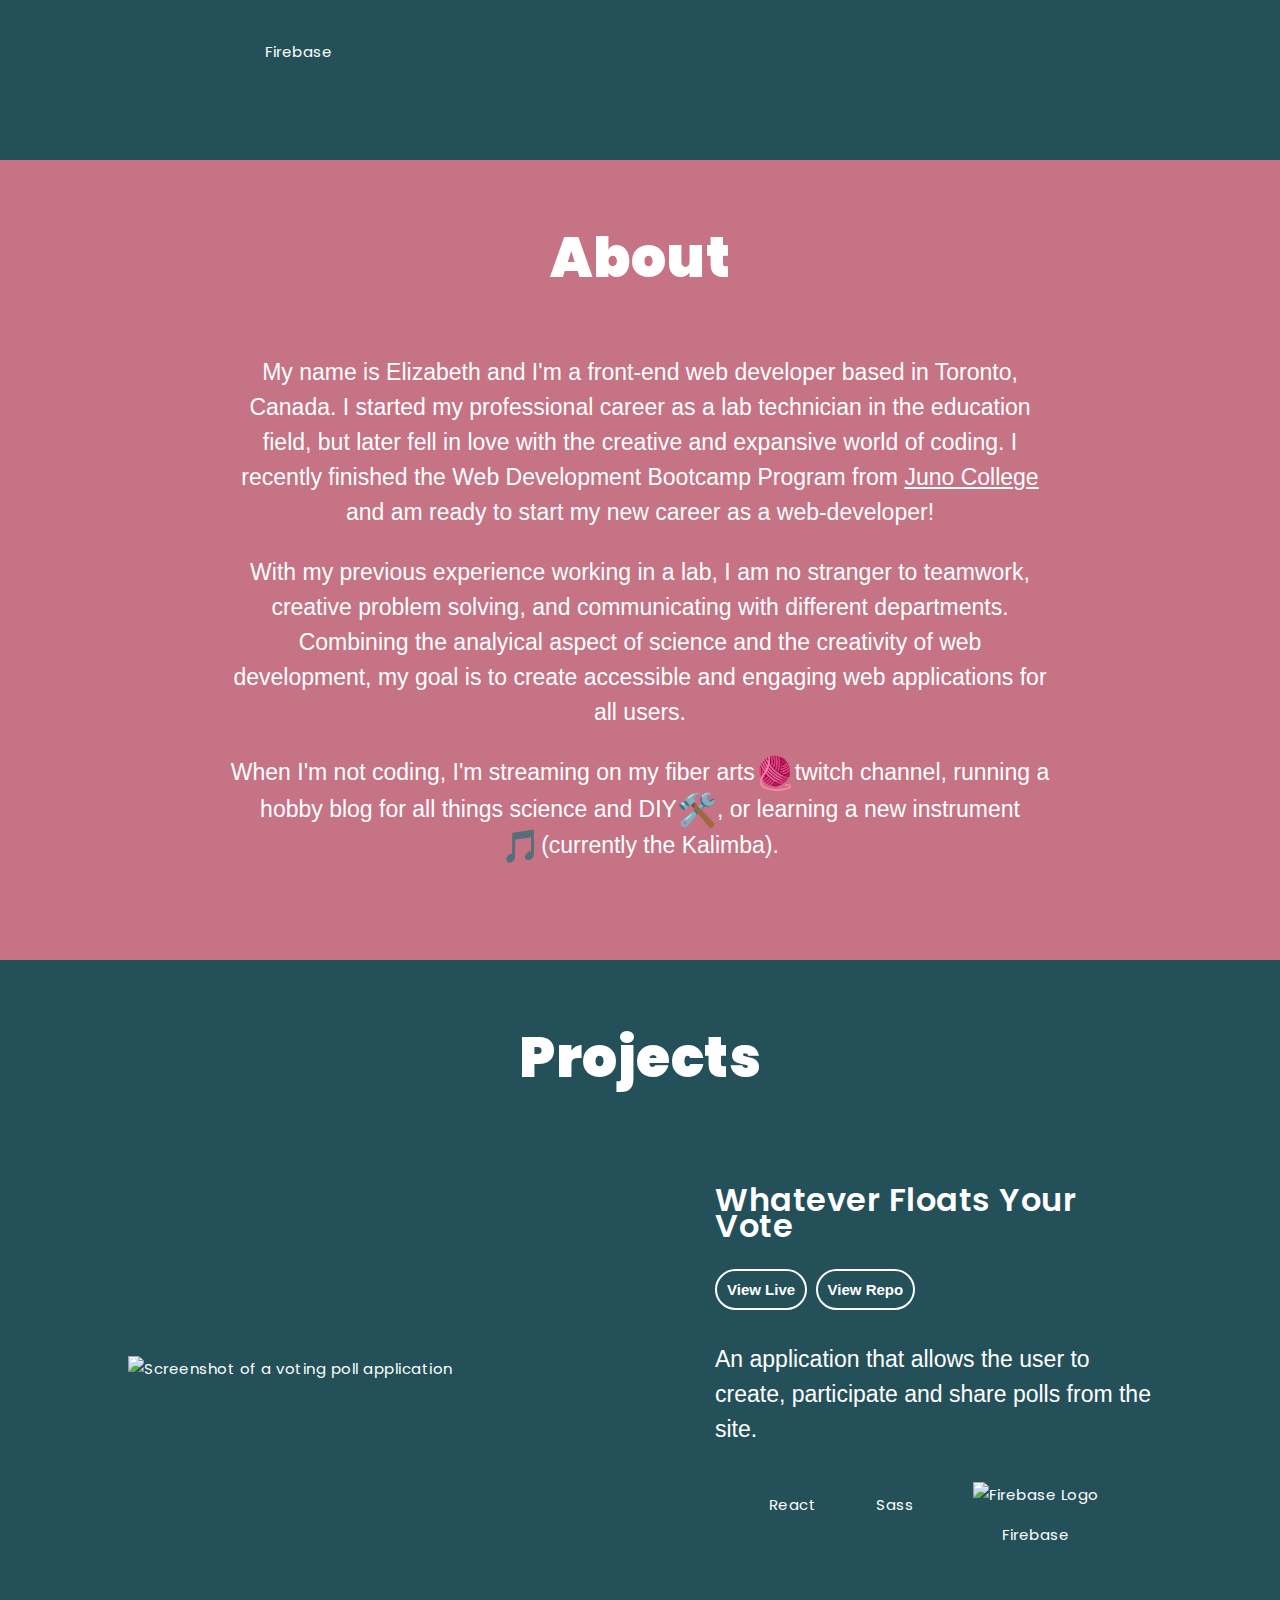
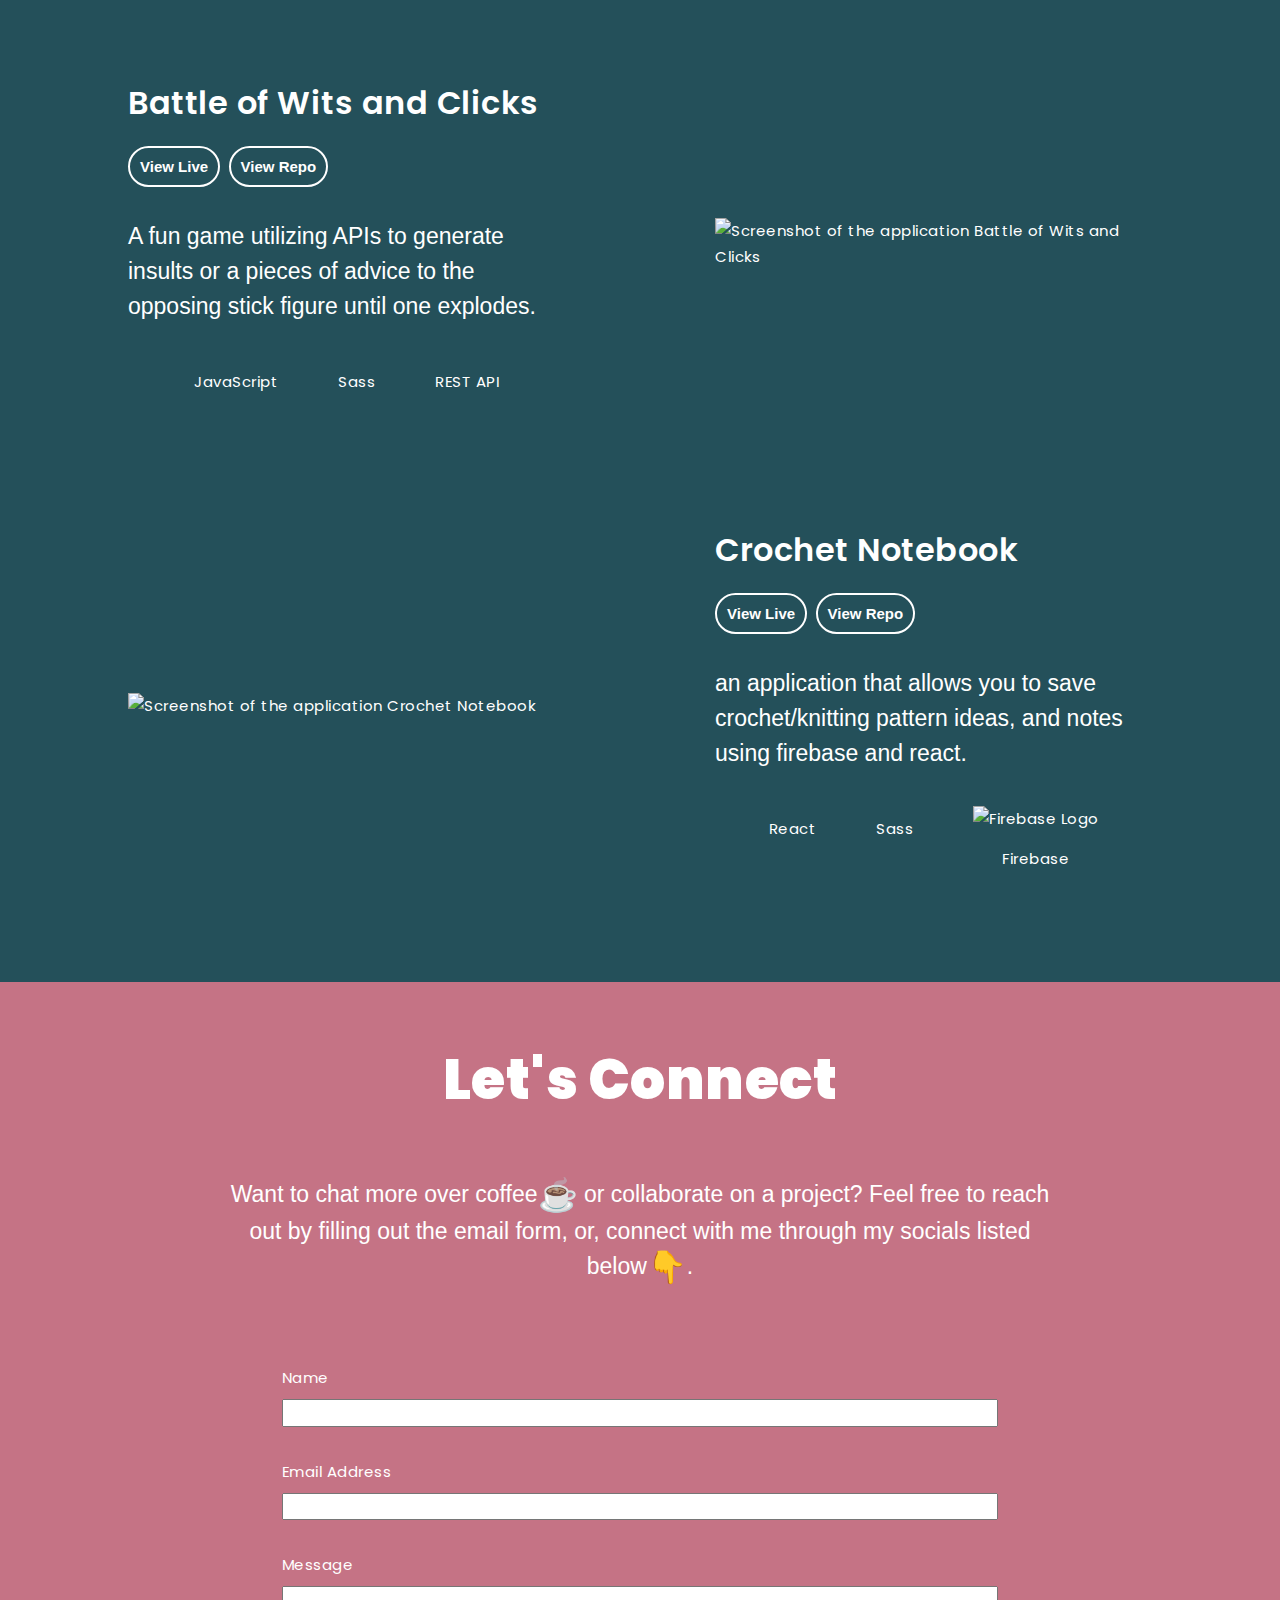
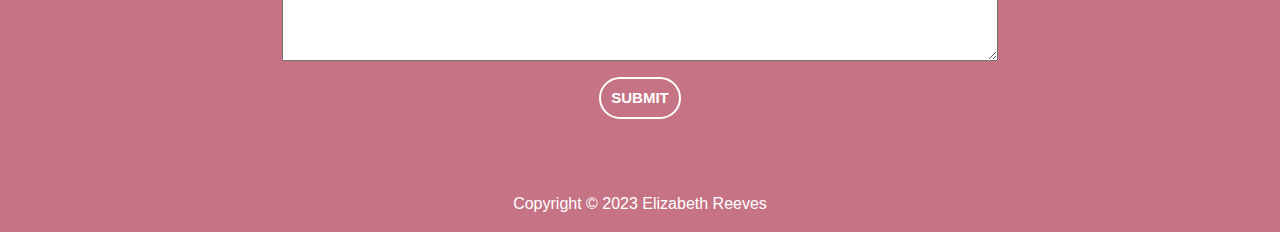
==== commit c69c6386: "added a juno link in there" ====
--- a/index.html
+++ b/index.html
@@ -92,7 +92,7 @@
                 <!-- </div> -->
                 <div class="about-text-container">
 
-                    <p>My name is Elizabeth and I'm a front-end web developer based in Toronto, Canada. I started my professional career as a lab technician in the education field, but later fell in love with the creative and expansive world of coding. </p>
+                    <p>My name is Elizabeth and I'm a front-end web developer based in Toronto, Canada. I started my professional career as a lab technician in the education field, but later fell in love with the creative and expansive world of coding. I recently finished the Web Development Bootcamp Program from <u><a href="https://junocollege.com/bootcamp/web-development-toronto/">Juno College</a></u> and am ready to start my new career as a web-developer!</p>
                     <p>With my previous experience working in a lab, I am no stranger to teamwork, creative problem solving, and communicating with different departments. Combining the analyical aspect of science and the creativity of web development, my goal is to create accessible and engaging web applications for all users.</p>
                     <p>When I'm not coding, I'm streaming on my fiber arts<span class="emoji">🧶</span>twitch channel, running a hobby blog for all things science and DIY<span class="emoji">🛠️</span>, or learning a new instrument <span class="emoji">🎵</span>(currently the Kalimba).</p>
                     
--- a/styles/styles.css
+++ b/styles/styles.css
@@ -383,16 +383,14 @@
   -webkit-transition: background-color 1s ease-out;
   transition: background-color 1s ease-out;
 }
-body button.portfolio-button {
-  text-transform: uppercase;
-  width: 40%;
-  margin-top: 50px;
-}
-body button.portfolio-button:hover {
+
+u a:hover {
   background-color: #fff;
-}
-body button.portfolio-button:hover a {
   color: #333333;
+  padding: 0 10px;
+  -webkit-transition: background-color 1s ease-out;
+  transition: background-color 1s ease-out;
+  border-radius: 25px;
 }
 
 nav {
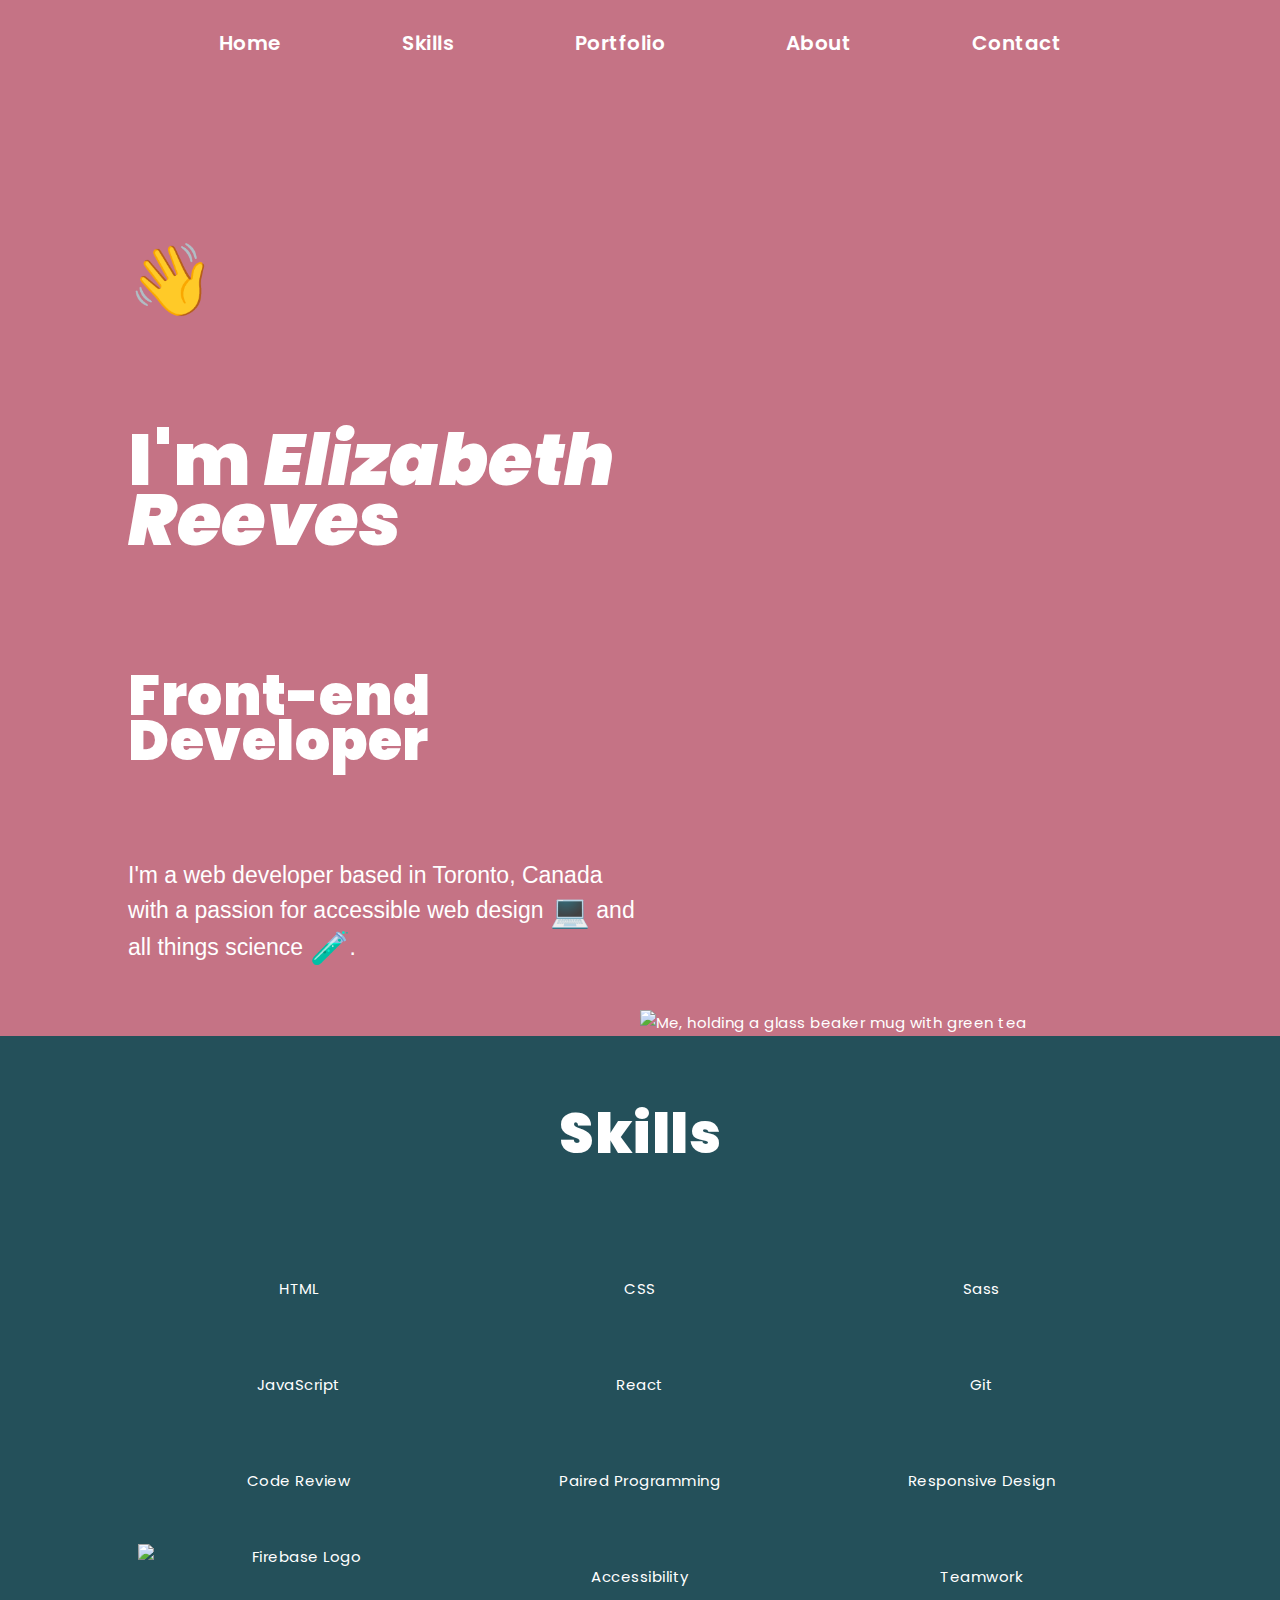
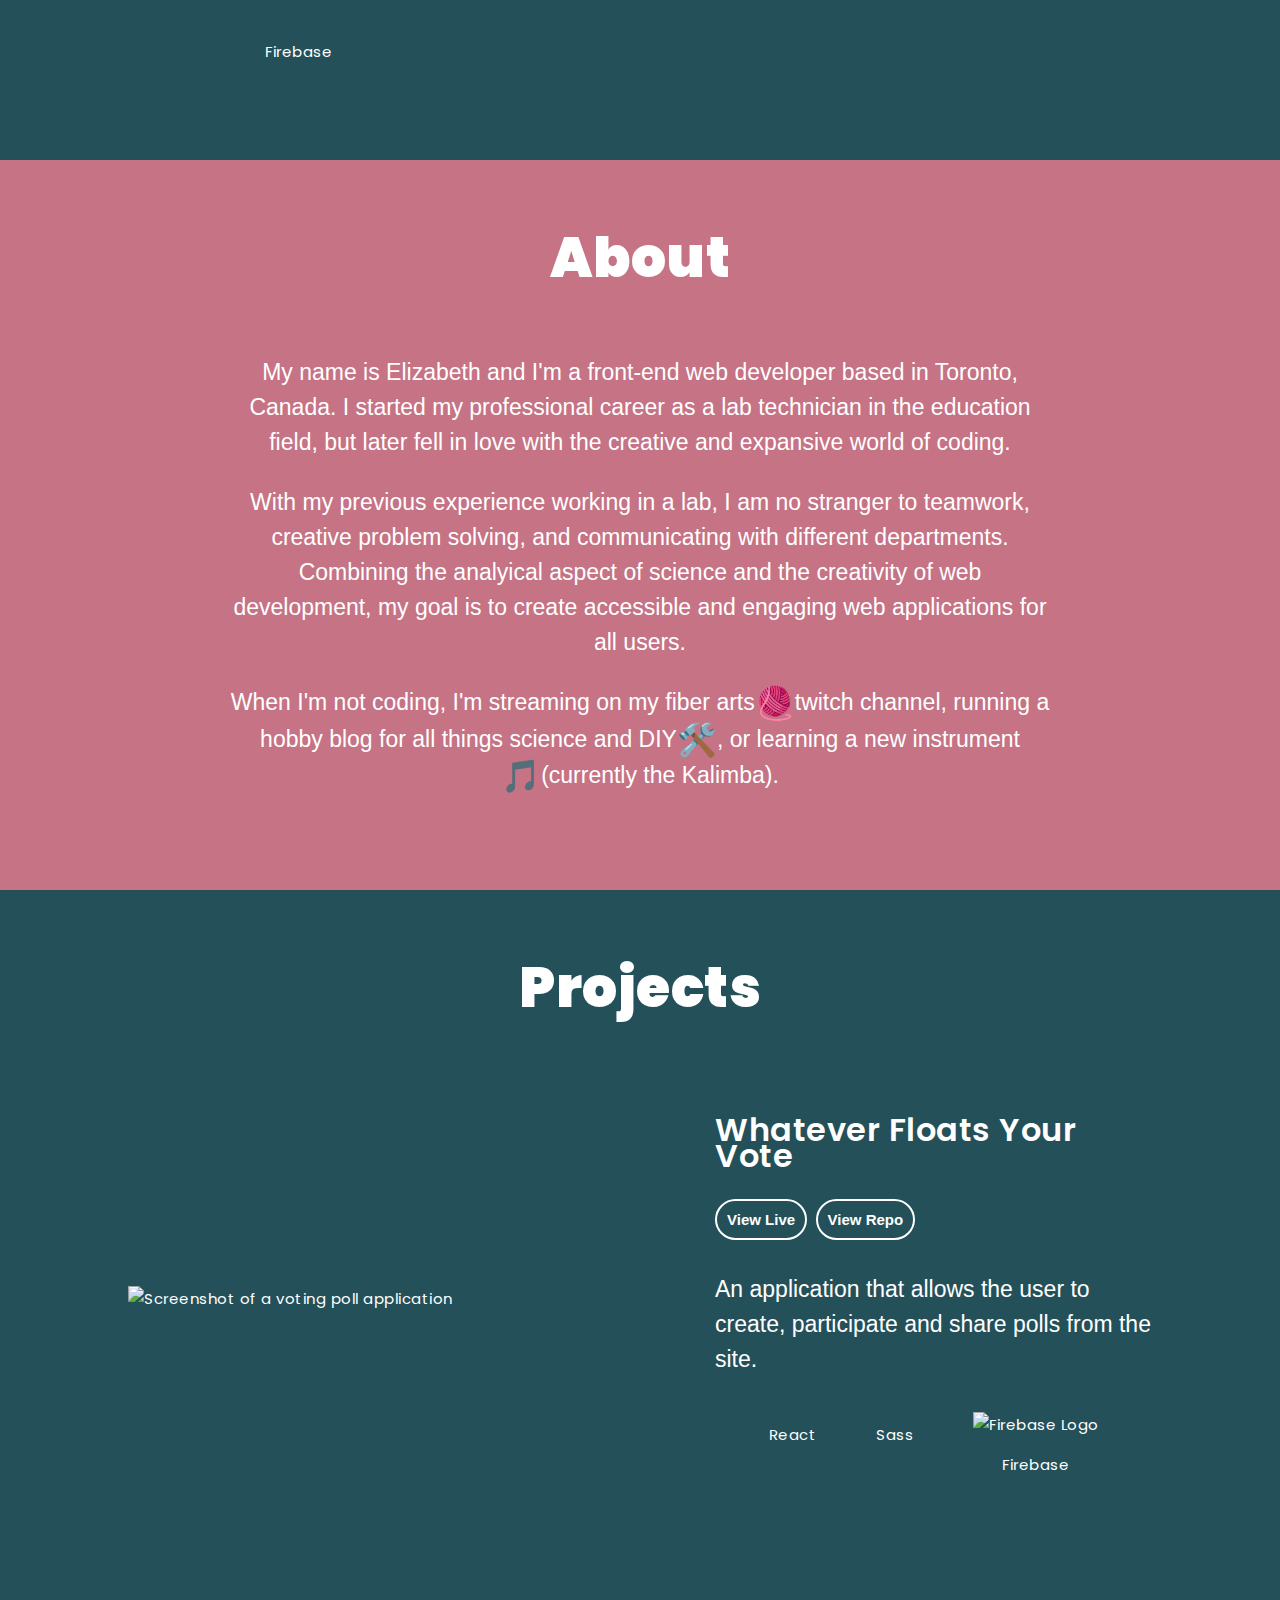
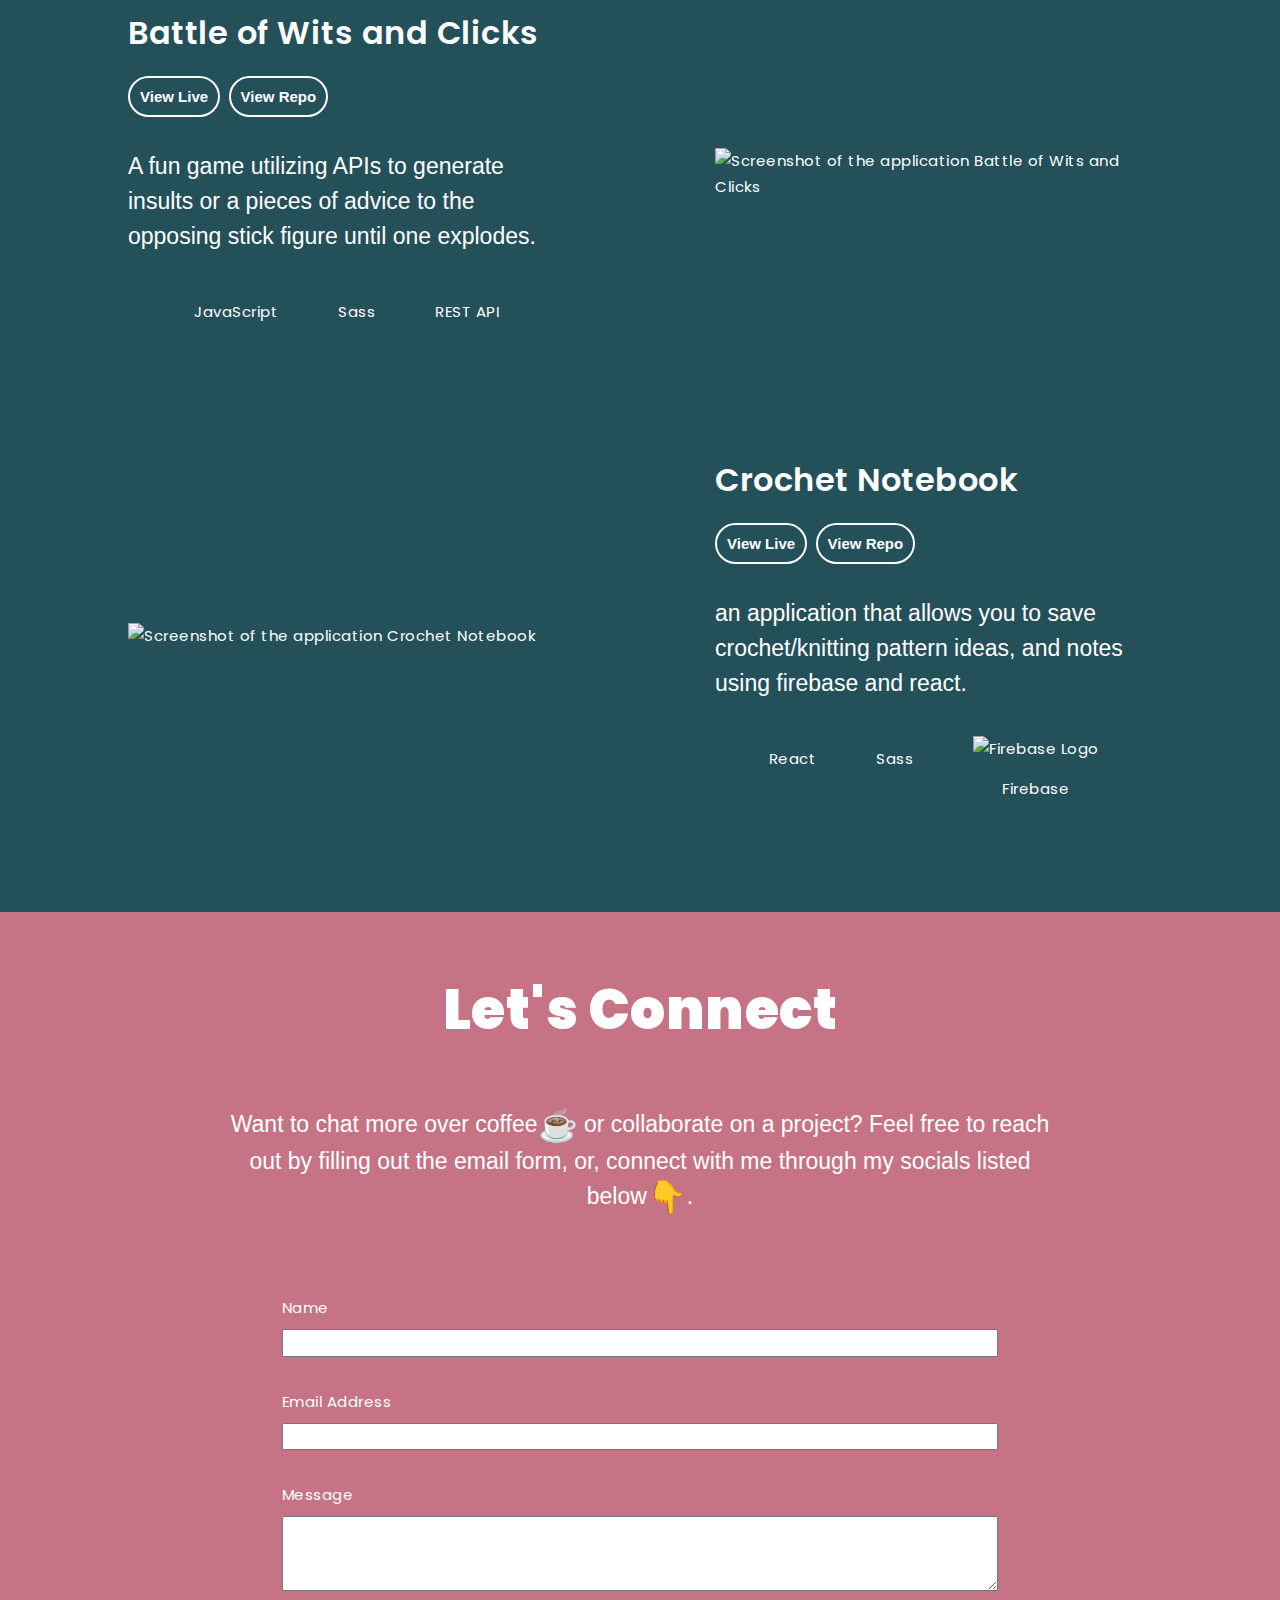
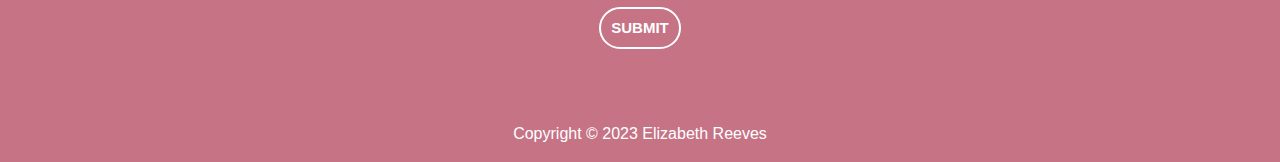
==== commit 51ed2b56: "took out the link" ====
--- a/index.html
+++ b/index.html
@@ -92,7 +92,7 @@
                 <!-- </div> -->
                 <div class="about-text-container">
 
-                    <p>My name is Elizabeth and I'm a front-end web developer based in Toronto, Canada. I started my professional career as a lab technician in the education field, but later fell in love with the creative and expansive world of coding. I recently finished the Web Development Bootcamp Program from <u><a href="https://junocollege.com/bootcamp/web-development-toronto/">Juno College</a></u> and am ready to start my new career as a web-developer!</p>
+                    <p>My name is Elizabeth and I'm a front-end web developer based in Toronto, Canada. I started my professional career as a lab technician in the education field, but later fell in love with the creative and expansive world of coding.</p>
                     <p>With my previous experience working in a lab, I am no stranger to teamwork, creative problem solving, and communicating with different departments. Combining the analyical aspect of science and the creativity of web development, my goal is to create accessible and engaging web applications for all users.</p>
                     <p>When I'm not coding, I'm streaming on my fiber arts<span class="emoji">🧶</span>twitch channel, running a hobby blog for all things science and DIY<span class="emoji">🛠️</span>, or learning a new instrument <span class="emoji">🎵</span>(currently the Kalimba).</p>
                     
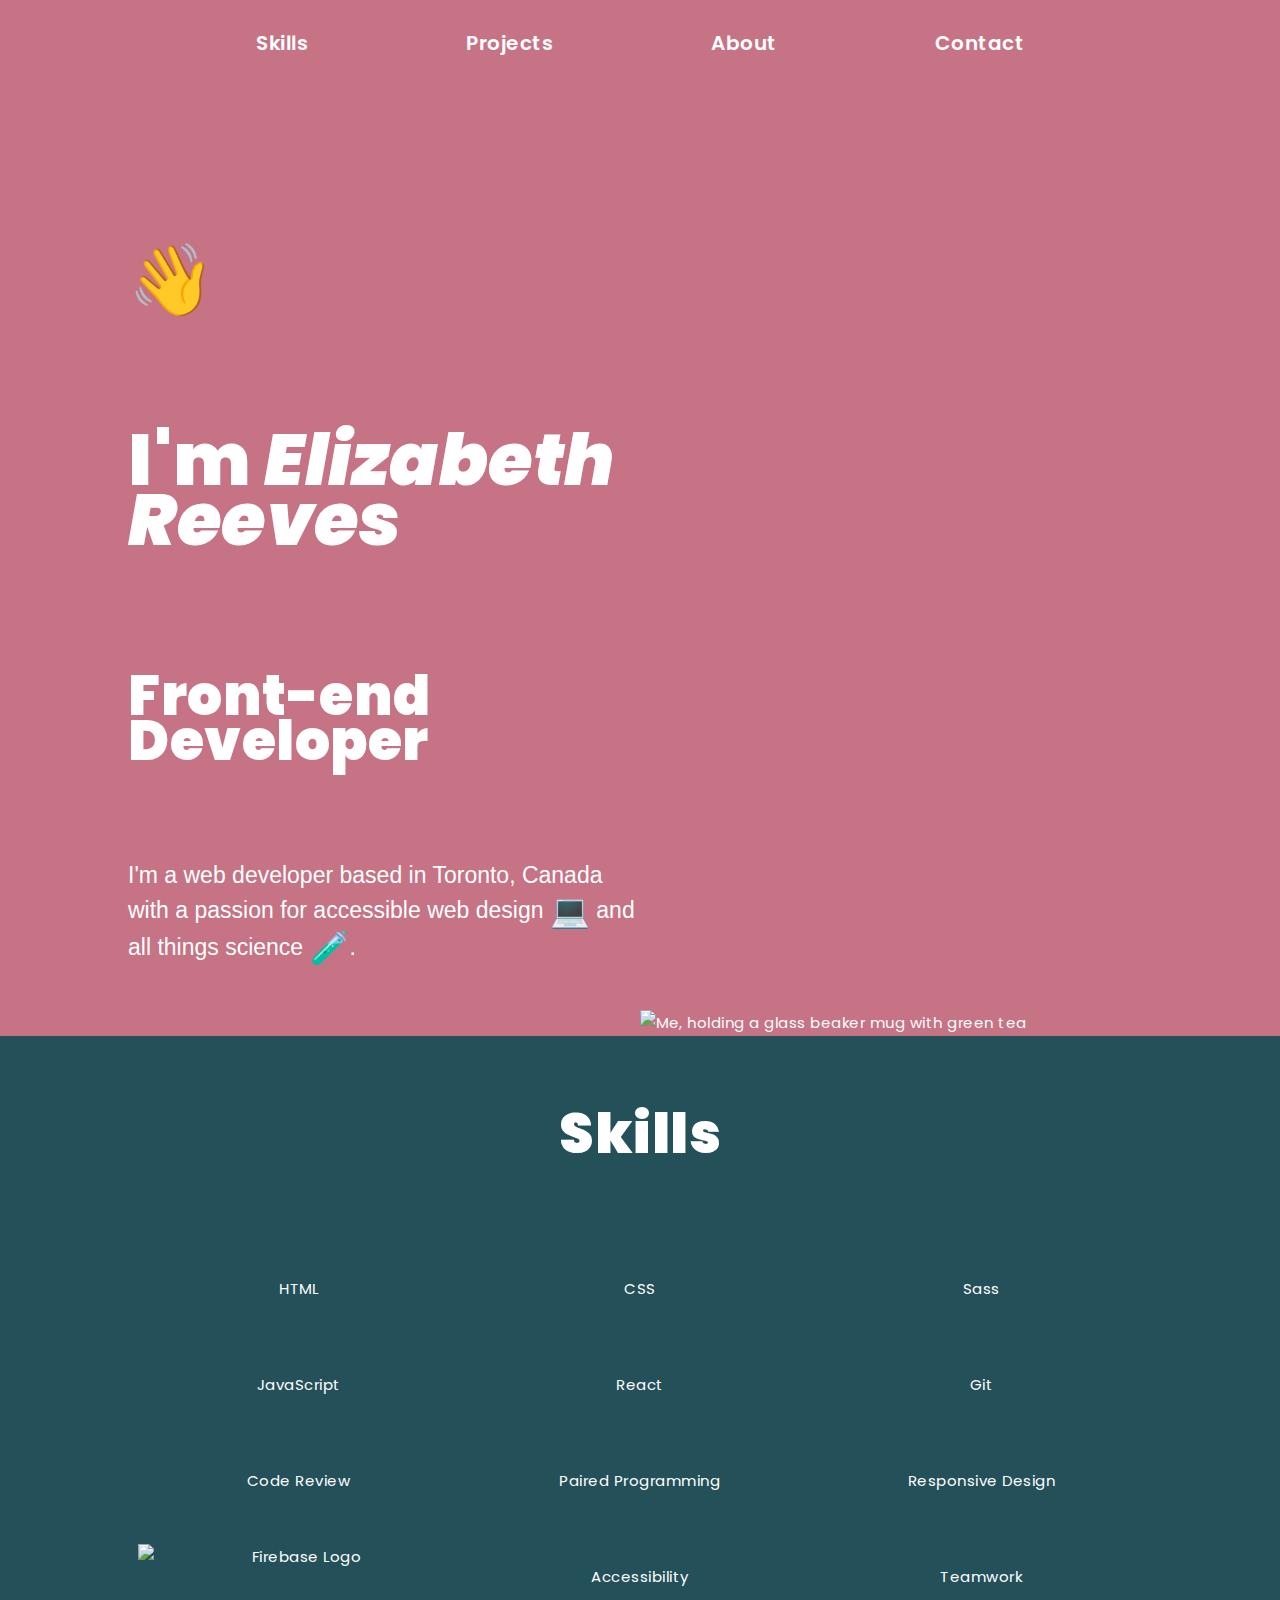
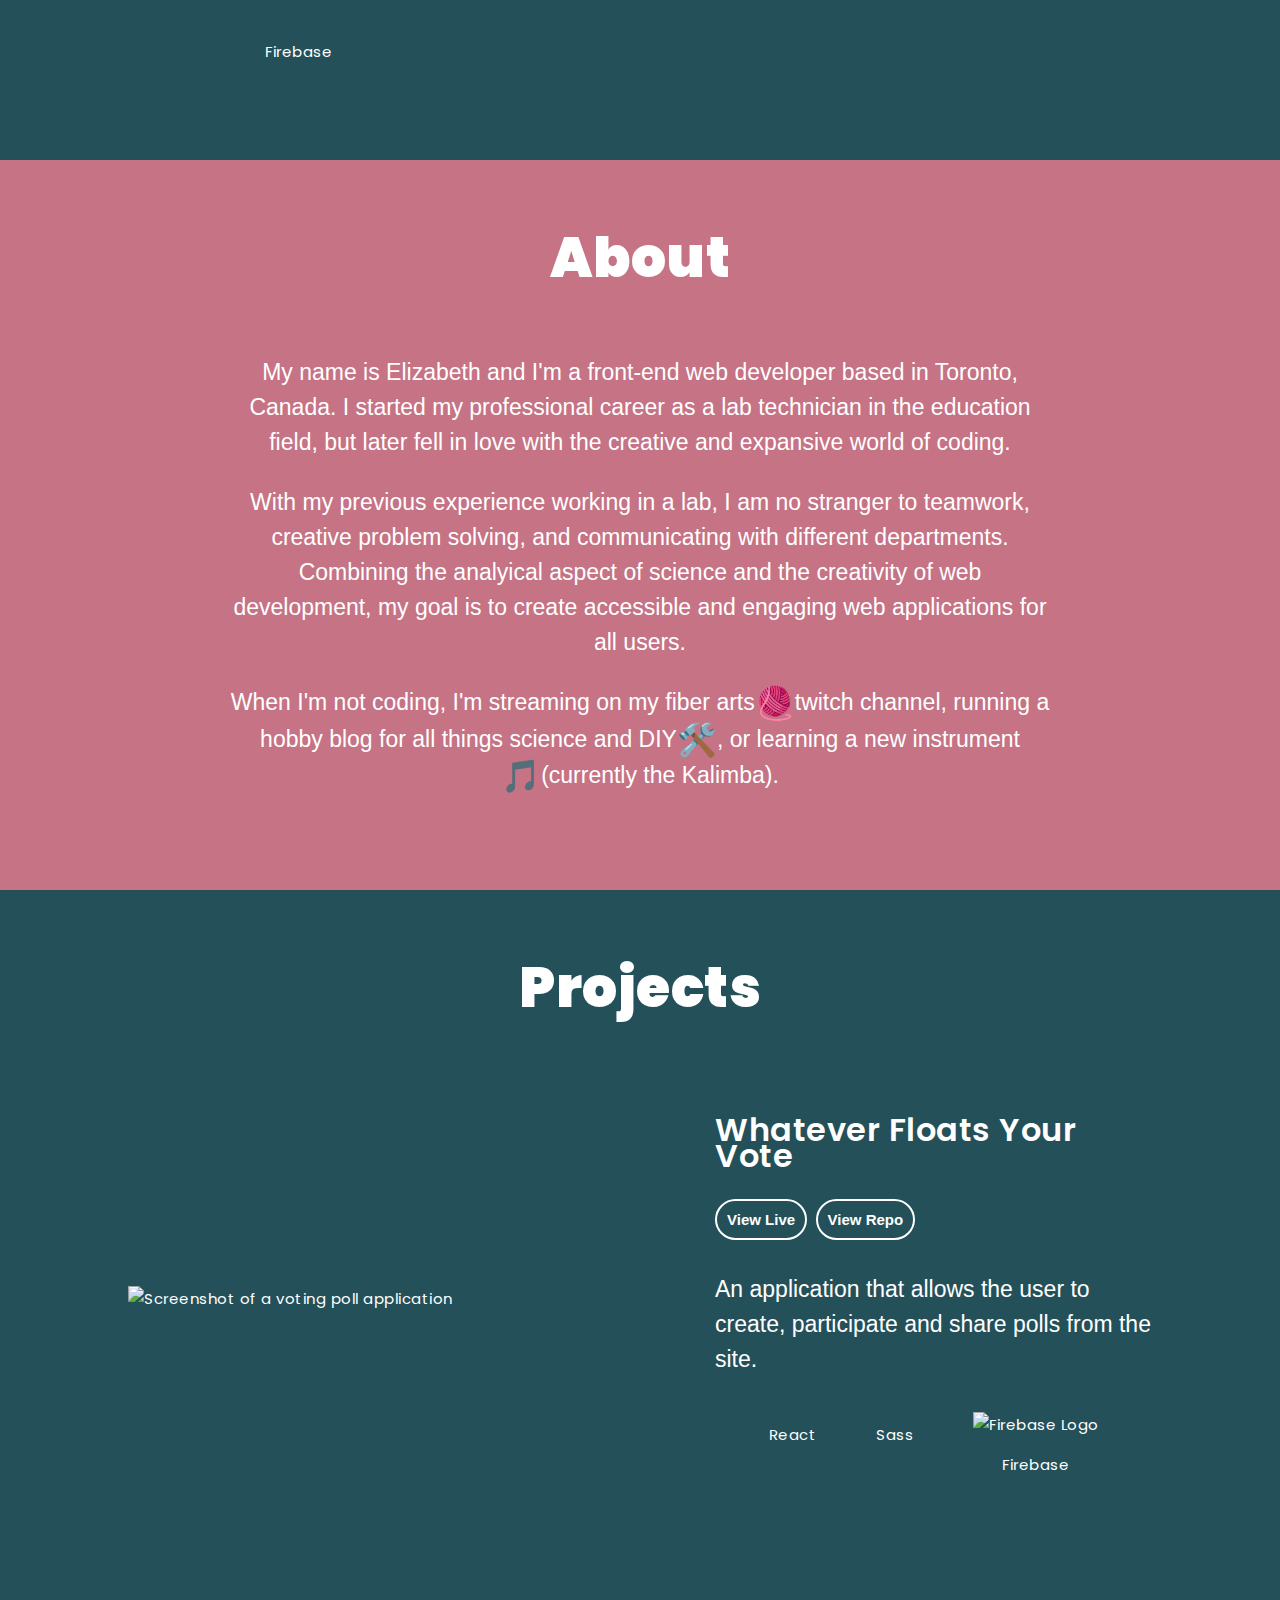
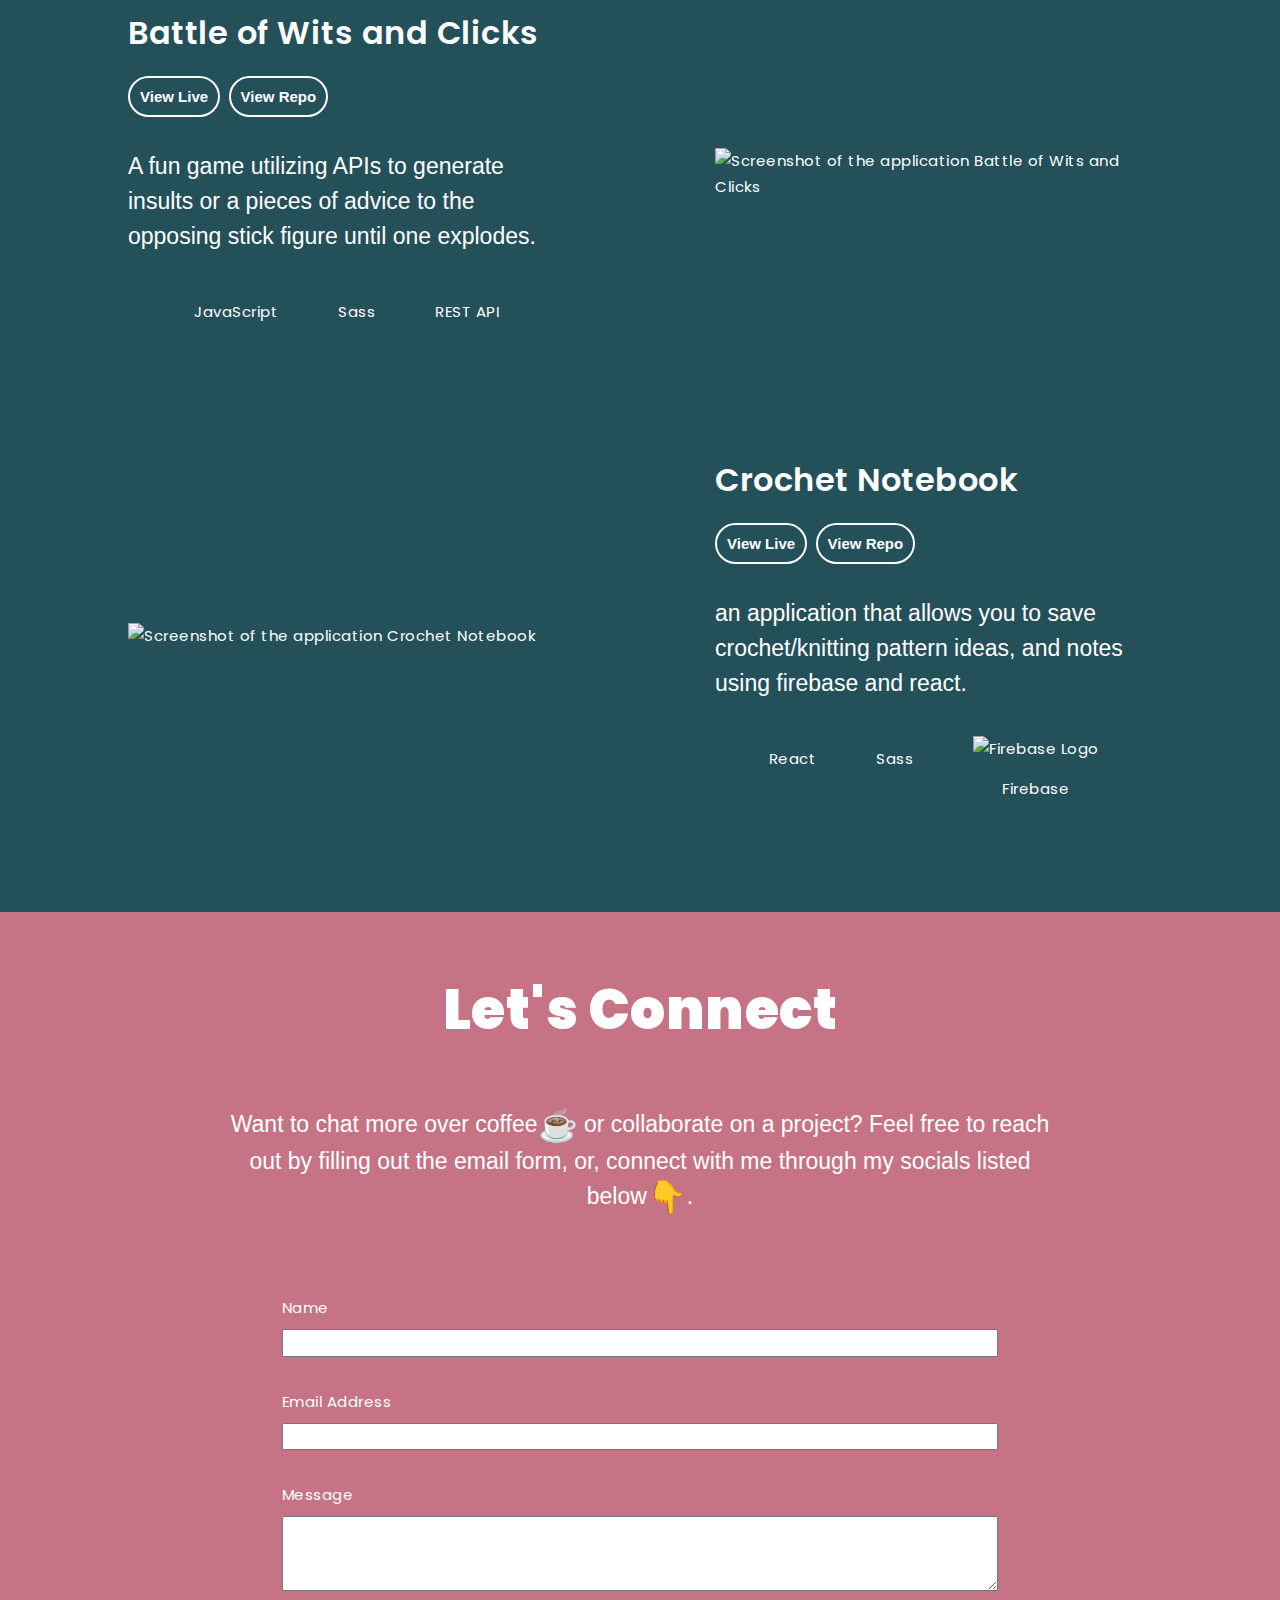
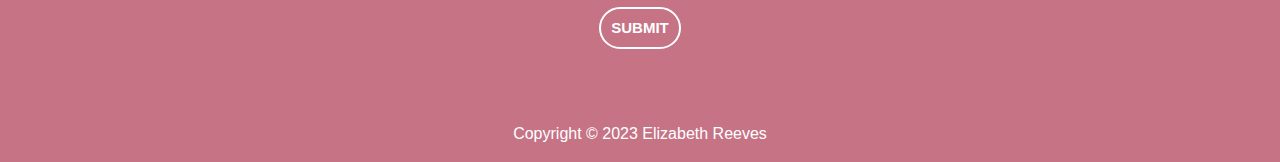
==== commit a443e57e: "commented out the home links" ====
--- a/index.html
+++ b/index.html
@@ -19,9 +19,9 @@
             <nav class="desktop-menu" id="desktop-menu">
                 <div class="wrapper">
                 <ul>
-                    <li><a href="#home">Home</a></li>
+                    <!-- <li><a href="#home">Home</a></li> -->
                     <li><a href="#skills">Skills</a></li>
-                    <li><a href="#portfolio">Portfolio</a></li>
+                    <li><a href="#portfolio">Projects</a></li>
                     <li><a href="#about">About</a></li>
                     <li><a href="#contact">Contact</a></li>
                 </ul>
@@ -36,9 +36,9 @@
                     <span class="line-three"></span>
                 </div>
                 <ul class="mobile-menu">
-                    <li><a href="#home">Home</a></li>
+                    <!-- <li><a href="#home">Home</a></li> -->
                     <li><a href="#skills">Skills</a></li>
-                    <li><a href="#portfolio">Portfolio</a></li>
+                    <li><a href="#portfolio">Projects</a></li>
                     <li><a href="#about">About</a></li>
                     <li><a href="#contact">Contact</a></li>
                 </ul>
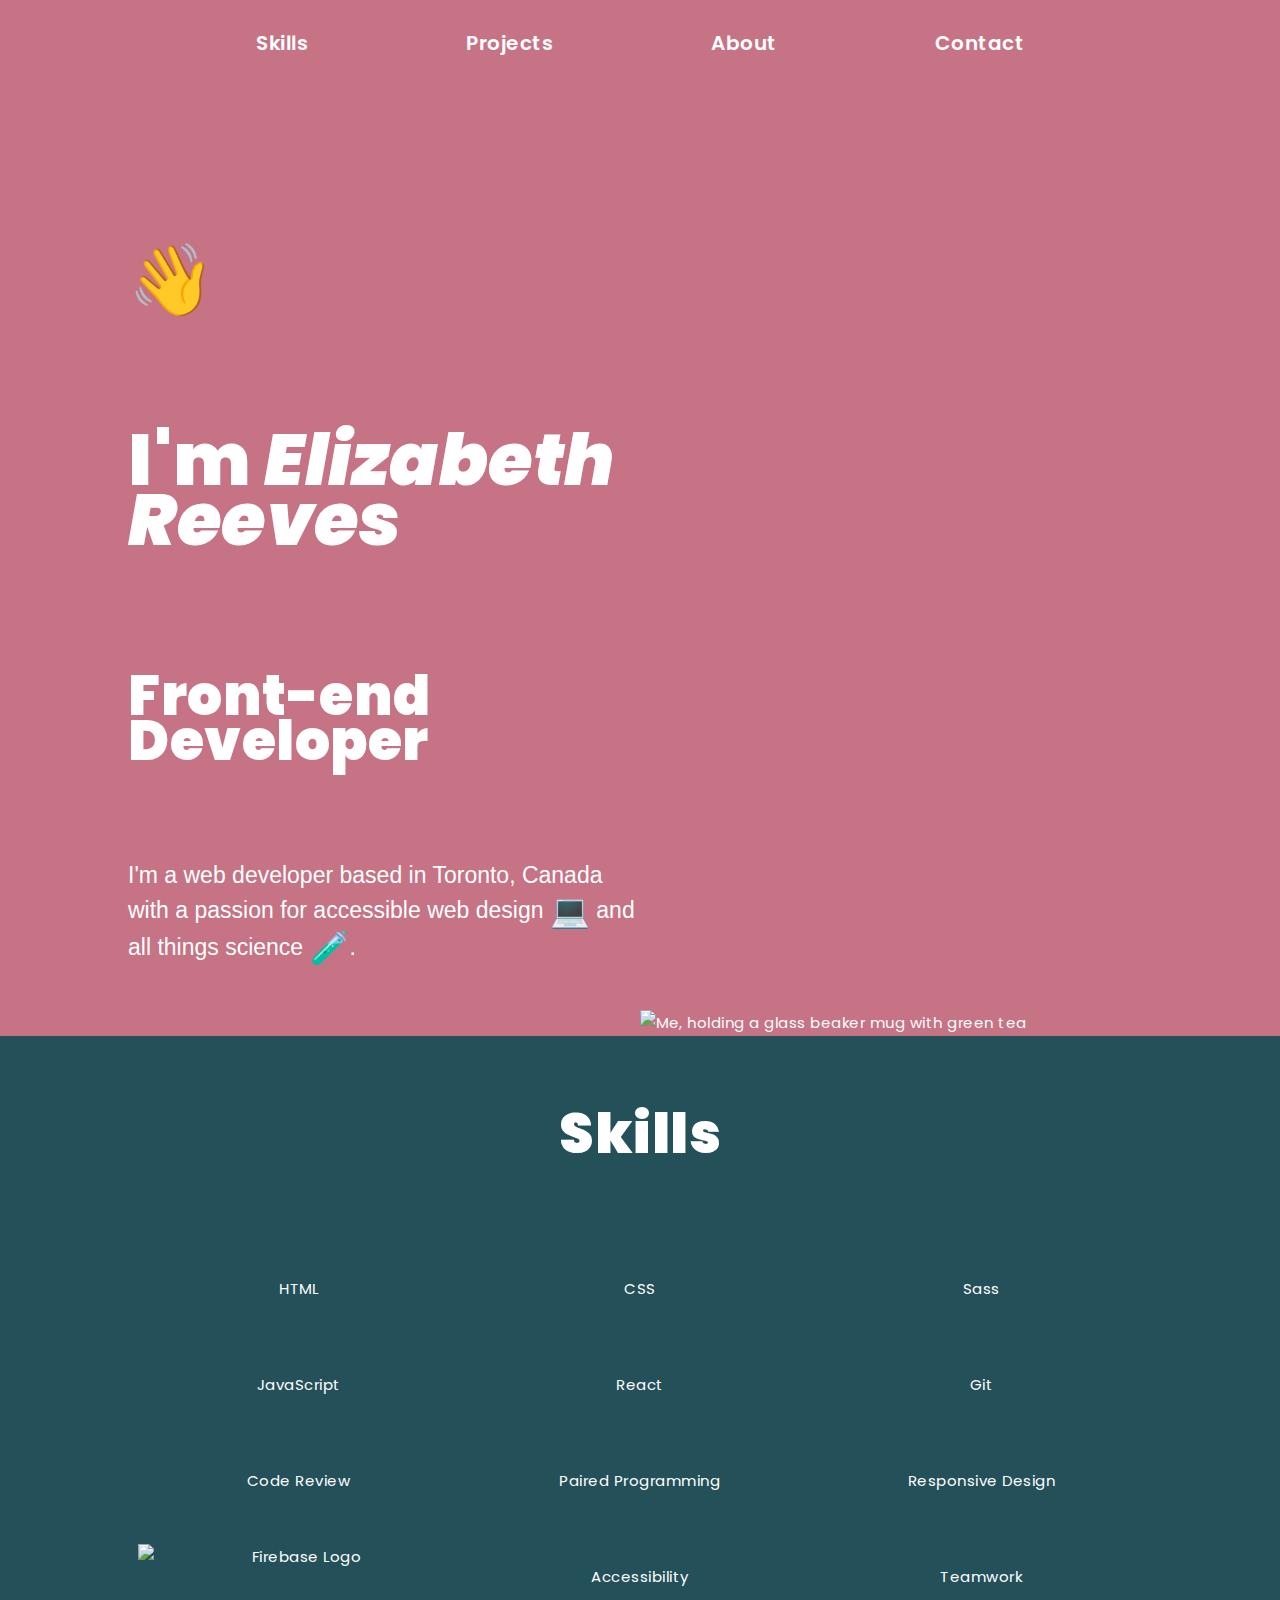
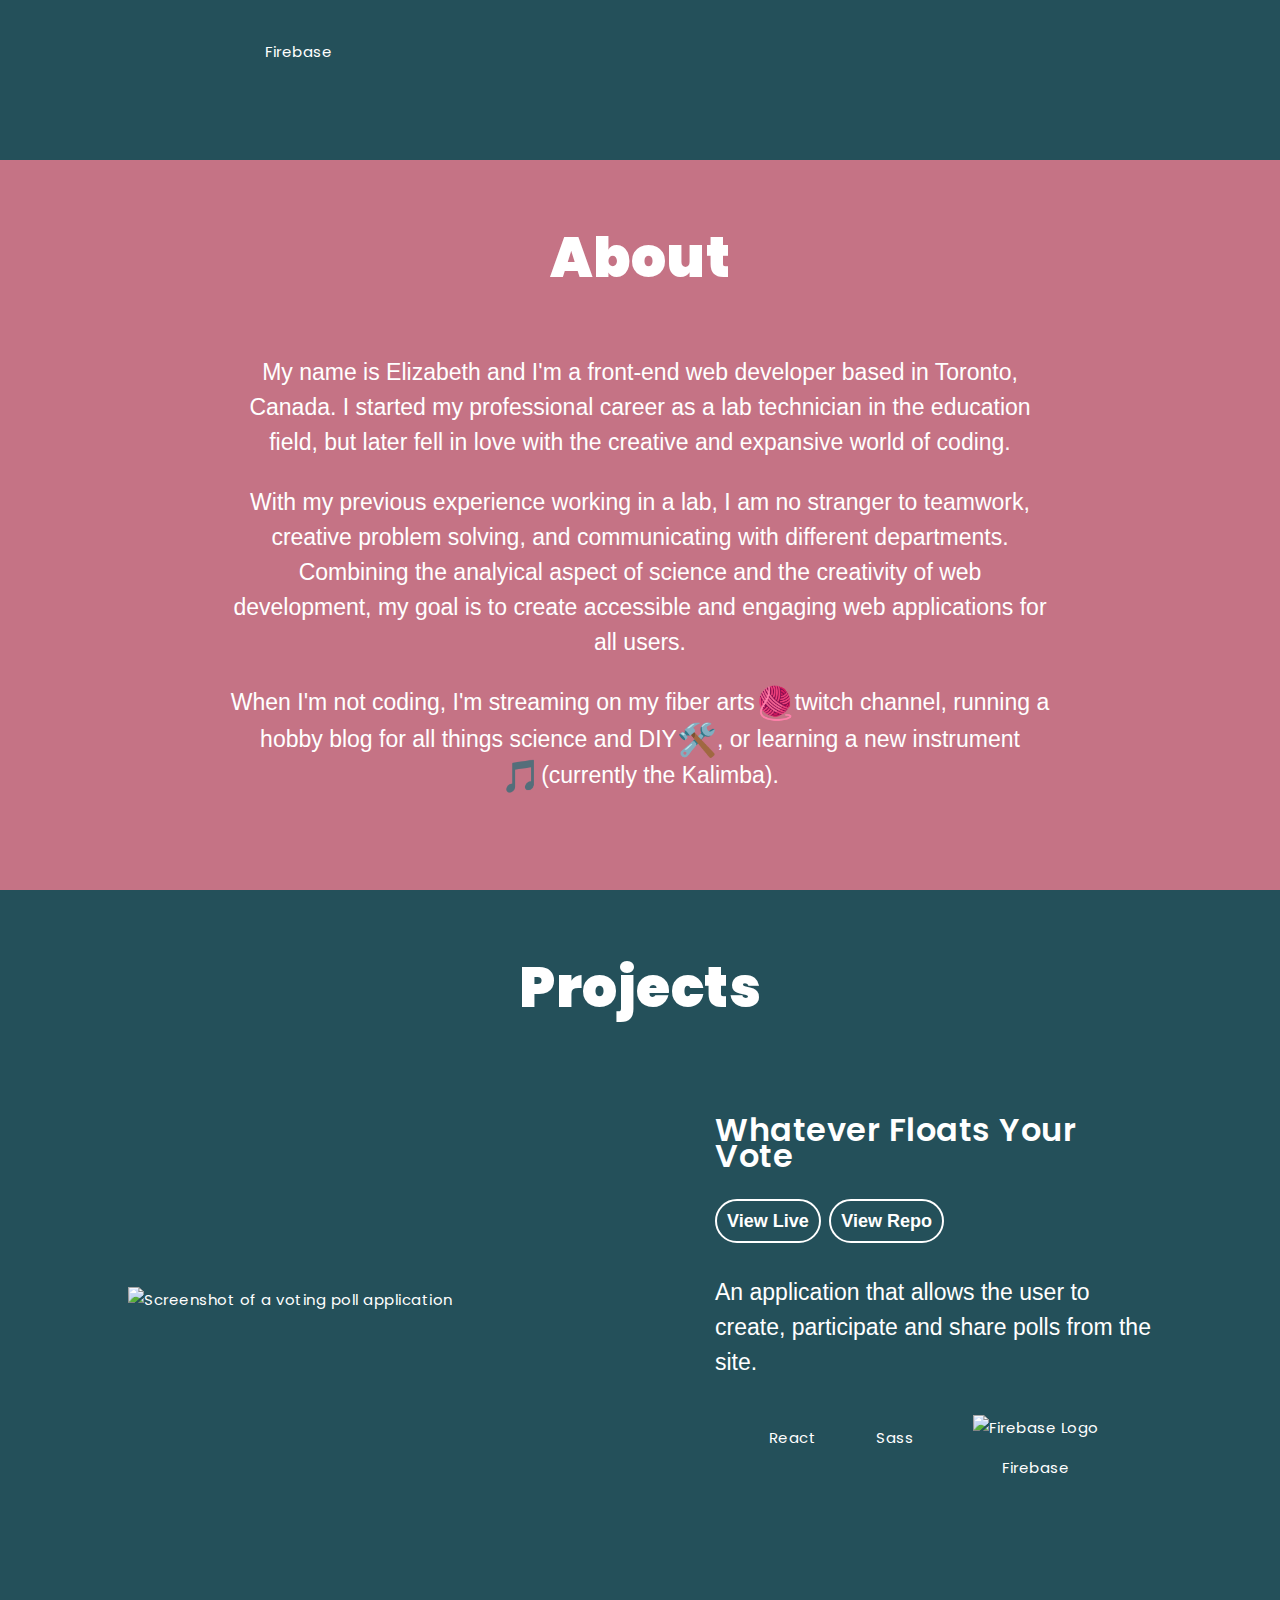
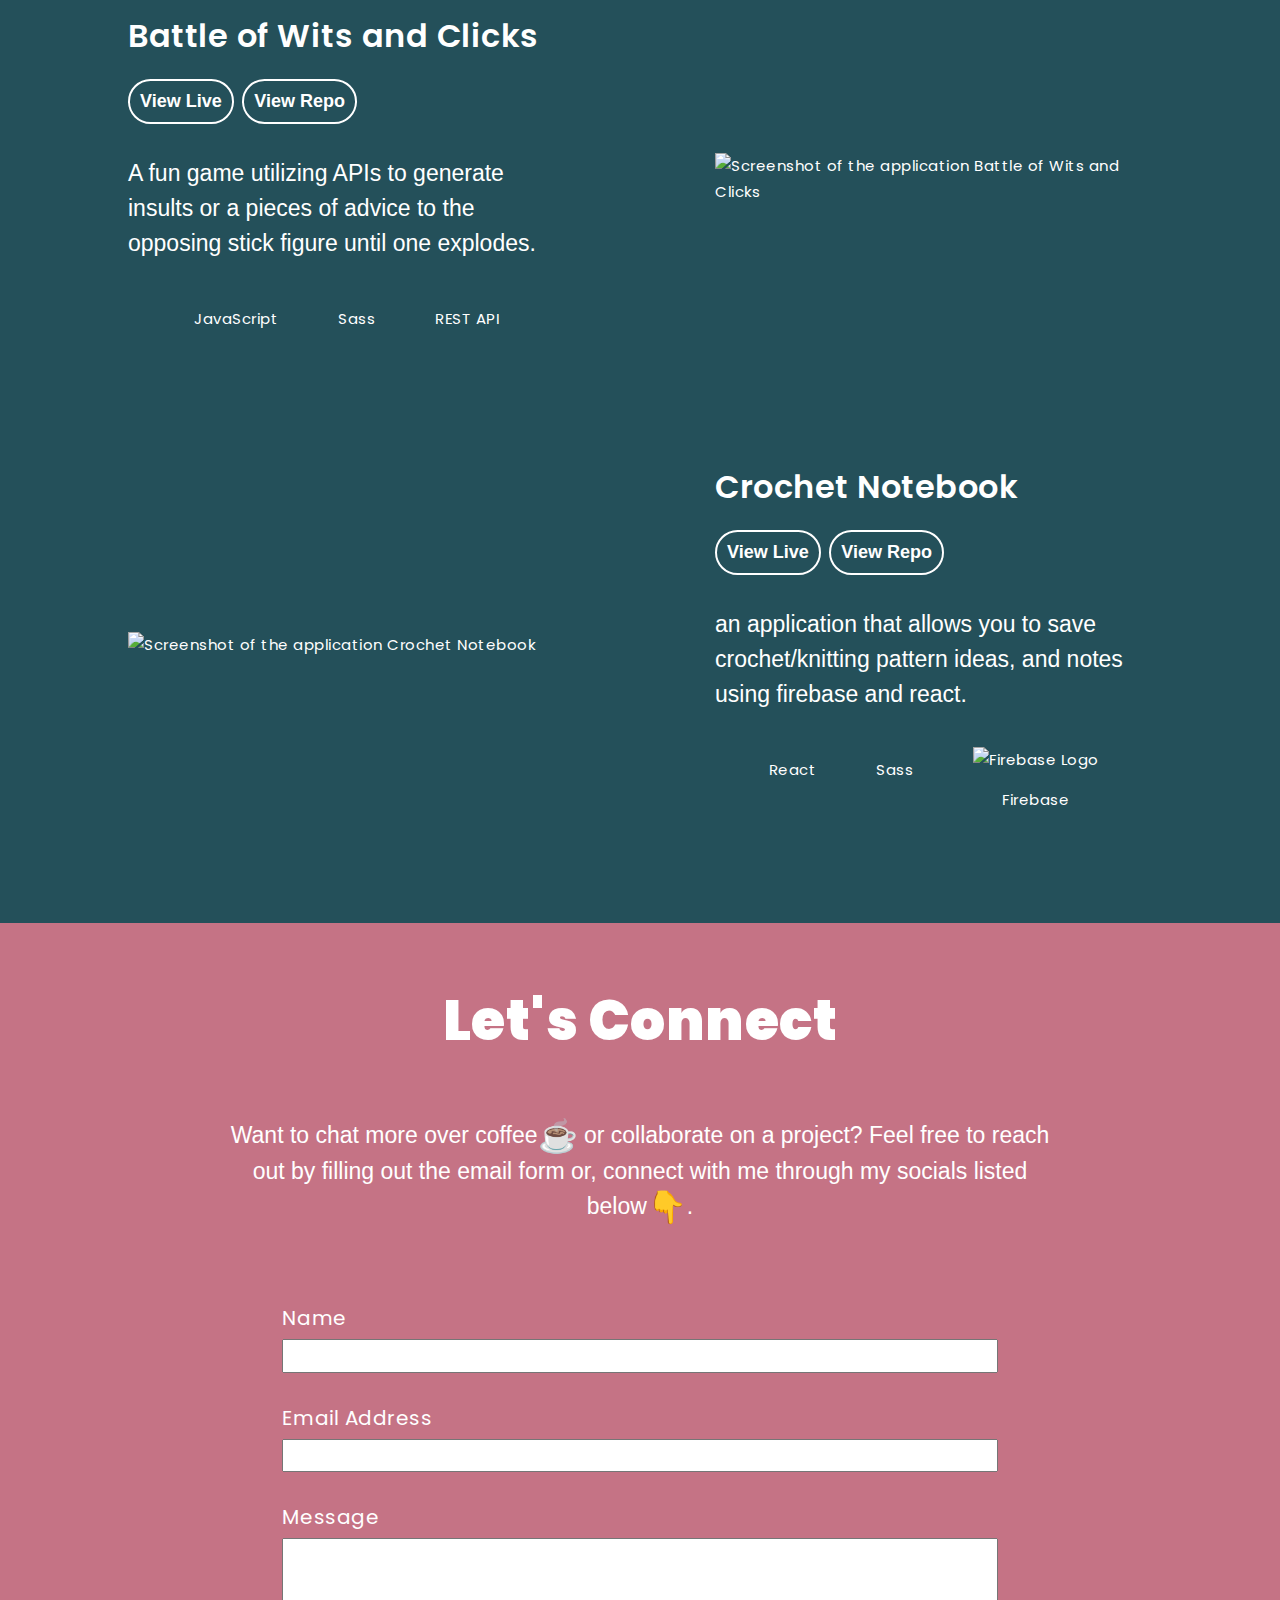
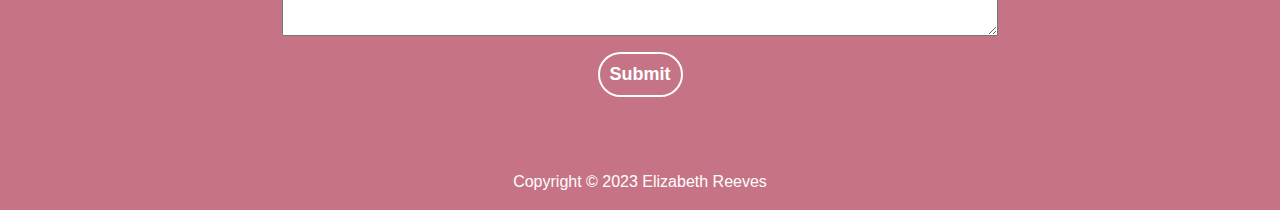
==== commit d6401681: "last minute touches" ====
--- a/index.html
+++ b/index.html
@@ -195,7 +195,7 @@
             <div class="wrapper">
                 <h2>Let's Connect</h2>
                 <div class="contact-paragraph">
-                <p>Want to chat more over coffee<span class="emoji">☕</span> or collaborate on a project? Feel free to reach out by filling out the email form, or, connect with me through my socials listed below<span class="emoji">👇</span>.</p>
+                <p>Want to chat more over coffee<span class="emoji">☕</span> or collaborate on a project? Feel free to reach out by filling out the email form or, connect with me through my socials listed below<span class="emoji">👇</span>.</p>
                 <!-- <p>Can't wait to  with you!<span class="emoji">☕</span></p> -->
                 </div>
             
@@ -222,7 +222,7 @@
                         Message
                         <textarea type="text" name="message" rows="4" required></textarea>
                     </label>
-                    <button type="submit" class="button">SUBMIT</button>
+                    <button type="submit" class="button">Submit</button>
                 </form>
                 </div>
                 </div> <!--connect-container-->
--- a/styles/styles.css
+++ b/styles/styles.css
@@ -376,7 +376,7 @@
   border: 2px solid #fff;
   border-radius: 25px;
   background-color: transparent;
-  font-size: 15px;
+  font-size: 18px;
   font-weight: 600;
   text-align: center;
   padding: 10px;
@@ -426,7 +426,8 @@
   color: #24505a;
   background-color: #fff;
   border-radius: 25px;
-  padding: 10px 10px;
+  padding: 10px 15px;
+  margin: 5px;
   -webkit-transition: background-color 1s ease-out;
   transition: background-color 1s ease-out;
 }
@@ -1242,7 +1243,7 @@
 ul.social-media i:hover, ul.social-media i:focus {
   color: #24505a;
   background-color: #fff;
-  padding: 5px;
+  padding: 10px;
   -webkit-transition: background-color 1s ease-out;
   transition: background-color 1s ease-out;
   border-radius: 25px;
@@ -1427,6 +1428,7 @@
       -ms-flex-direction: column;
           flex-direction: column;
   margin: 20px 15%;
+  font-size: 20px;
 }
 .form button {
   color: #fff;
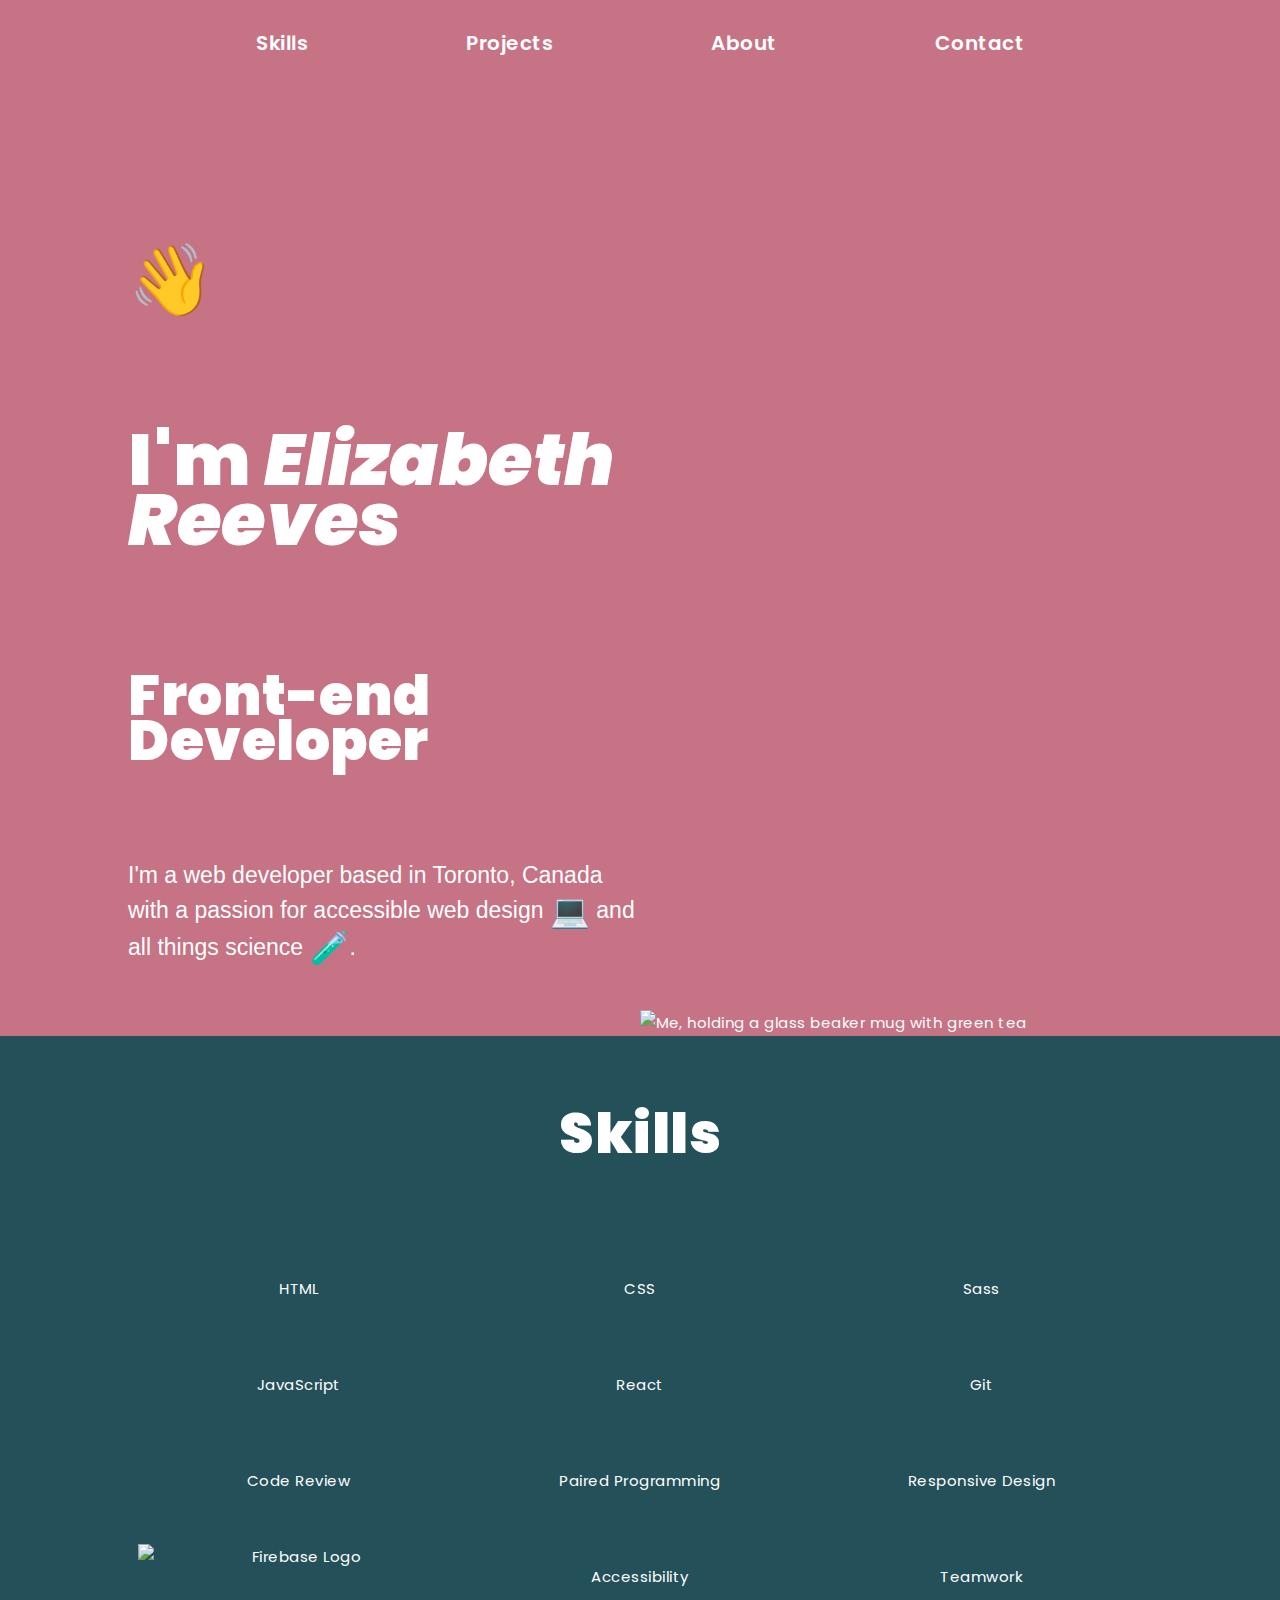
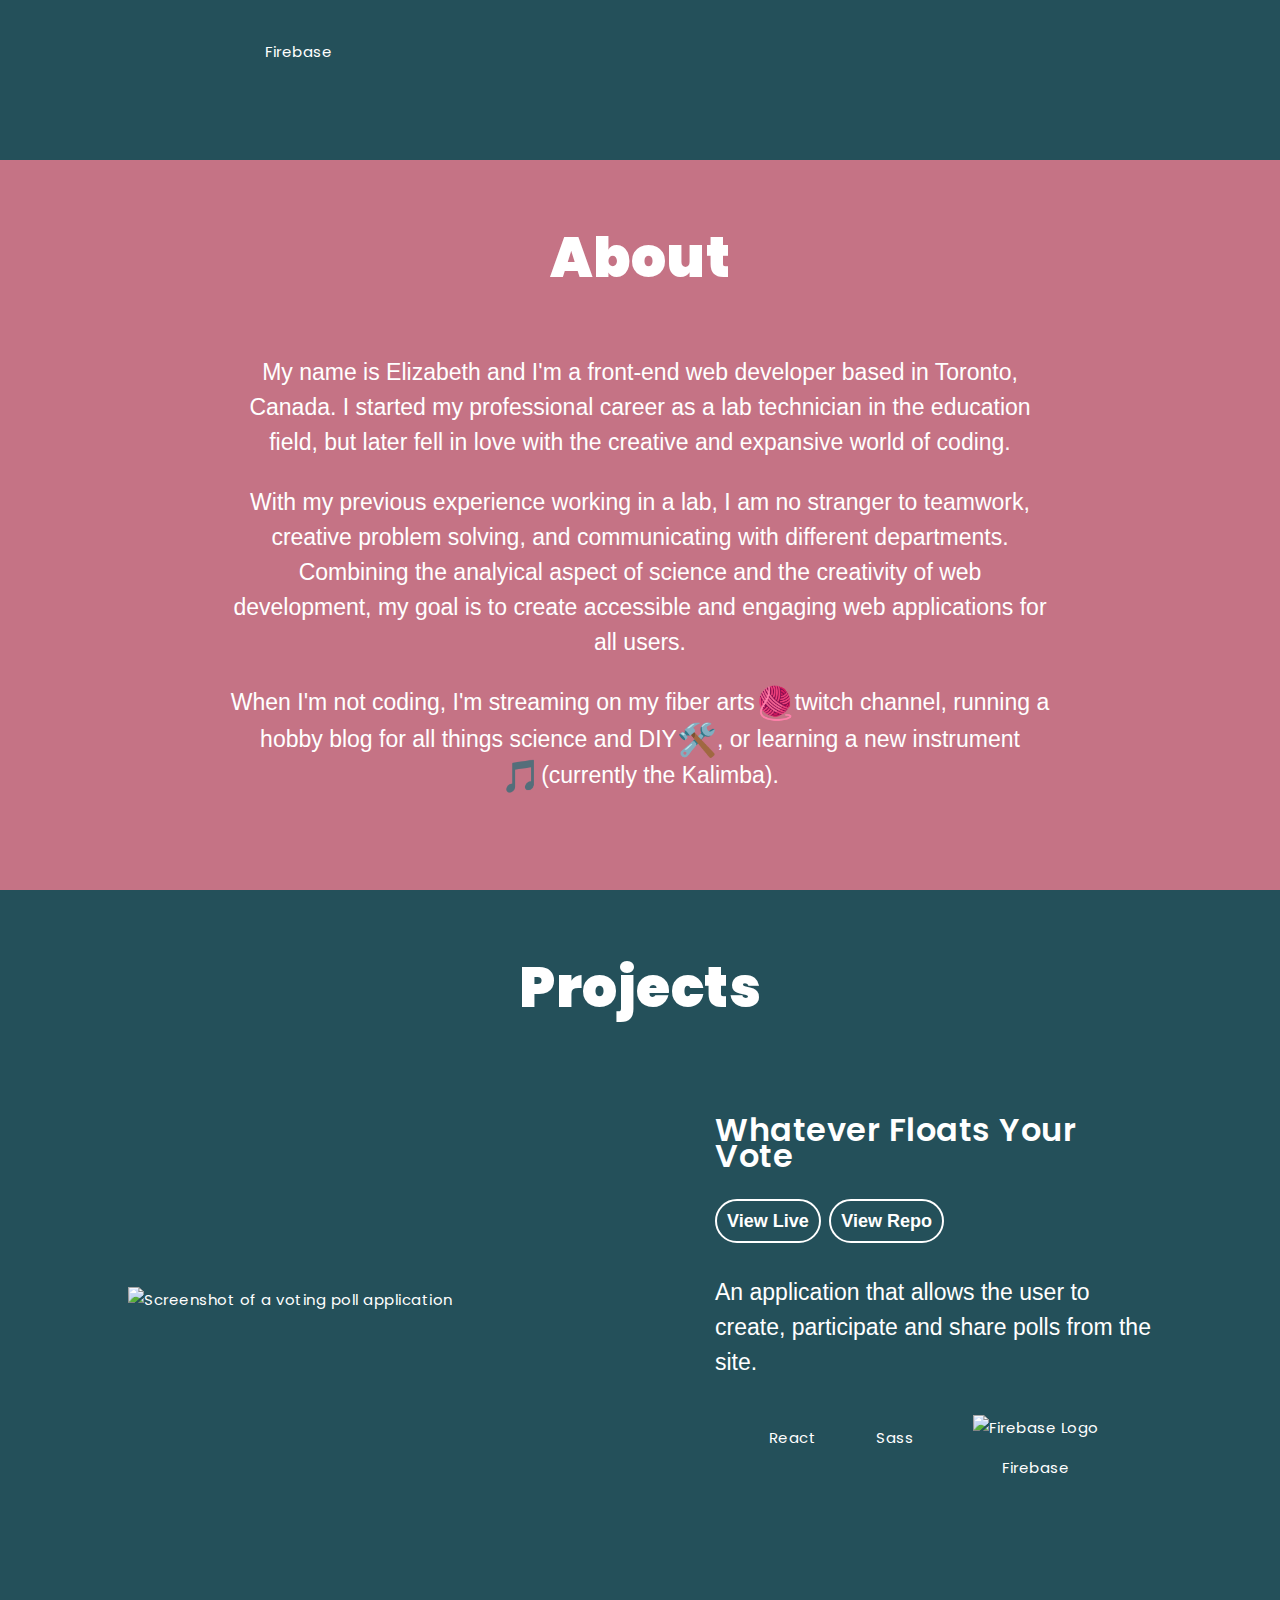
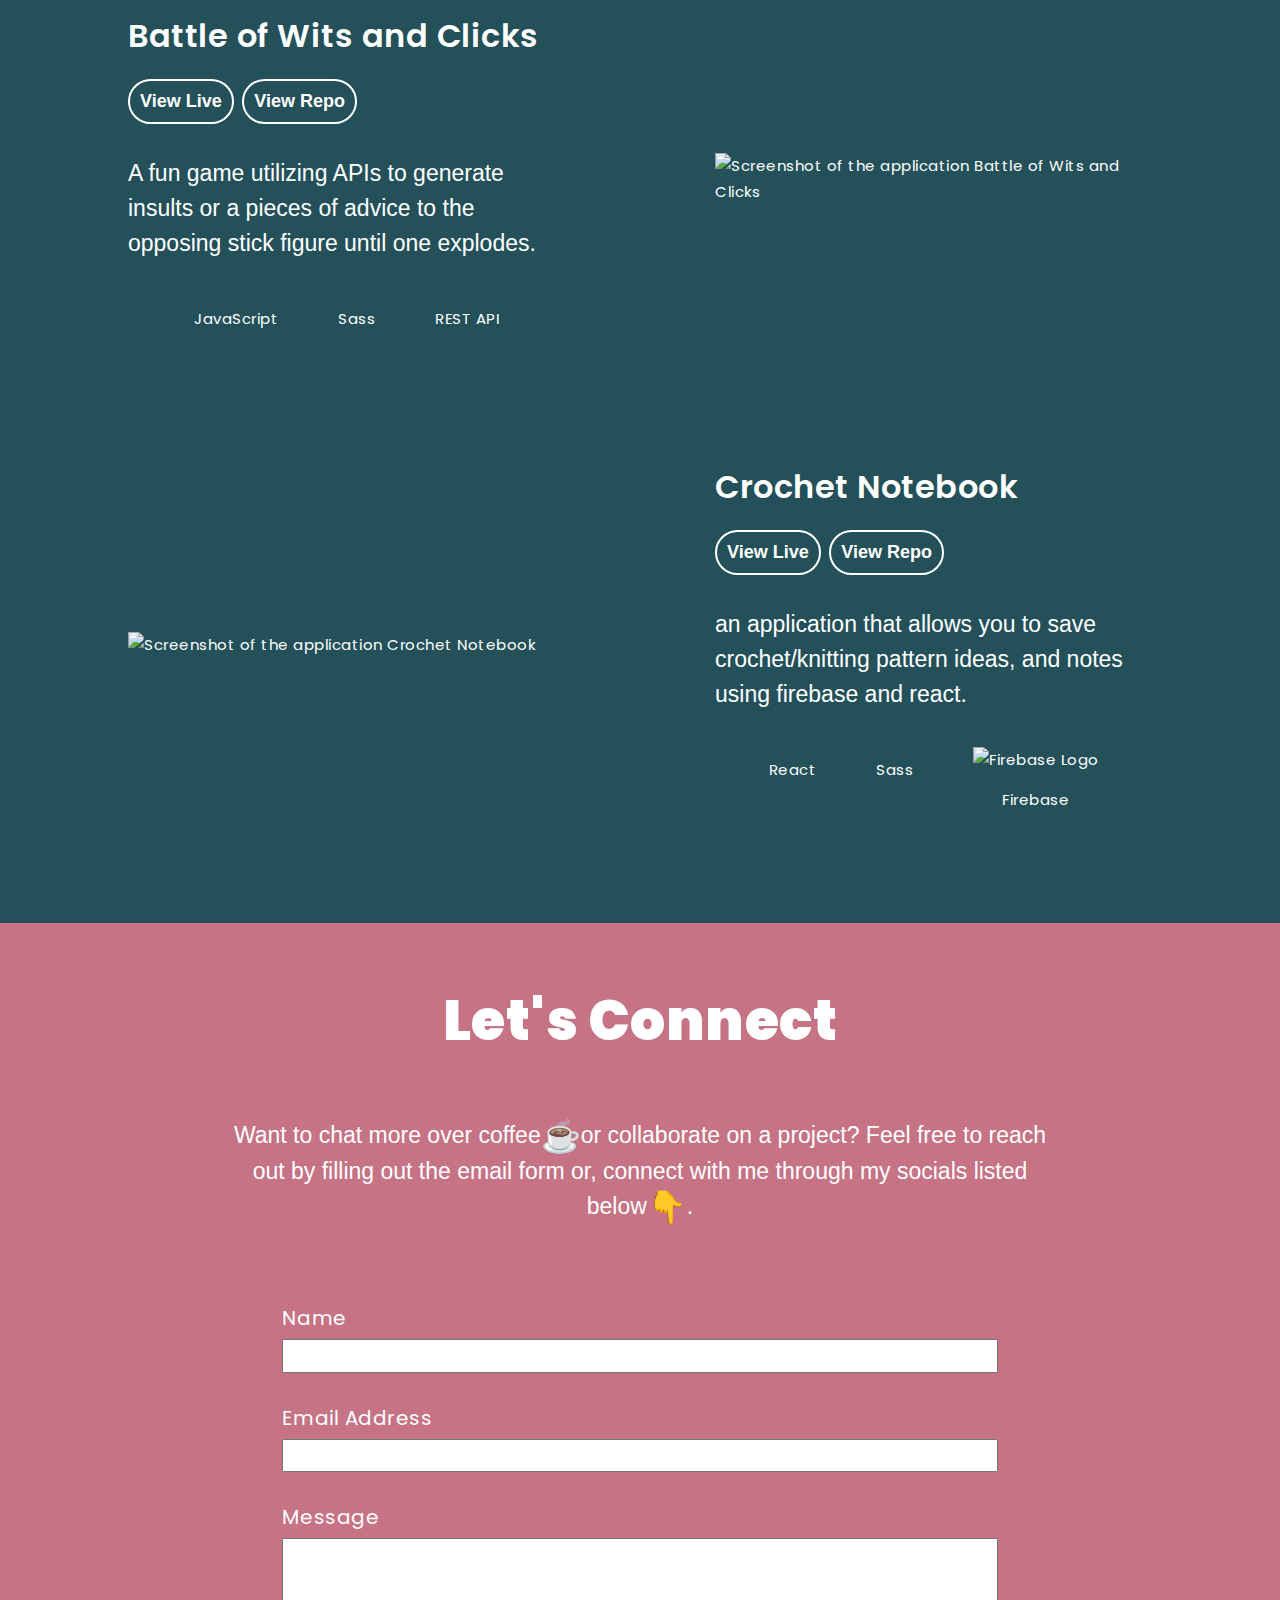
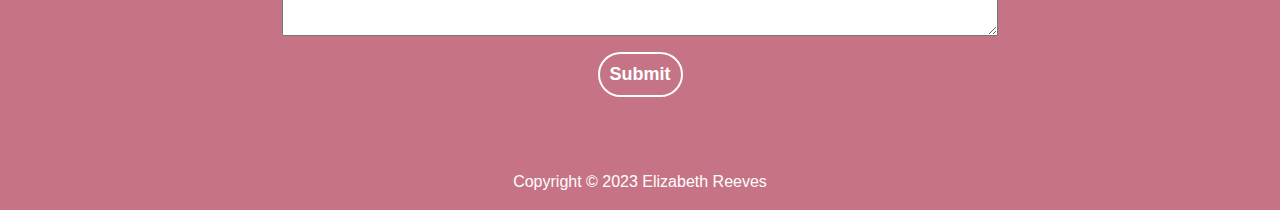
==== commit 6553fbb2: "spacing" ====
--- a/index.html
+++ b/index.html
@@ -195,7 +195,7 @@
             <div class="wrapper">
                 <h2>Let's Connect</h2>
                 <div class="contact-paragraph">
-                <p>Want to chat more over coffee<span class="emoji">☕</span> or collaborate on a project? Feel free to reach out by filling out the email form or, connect with me through my socials listed below<span class="emoji">👇</span>.</p>
+                <p>Want to chat more over coffee<span class="emoji">☕</span>or collaborate on a project? Feel free to reach out by filling out the email form or, connect with me through my socials listed below<span class="emoji">👇</span>.</p>
                 <!-- <p>Can't wait to  with you!<span class="emoji">☕</span></p> -->
                 </div>
             
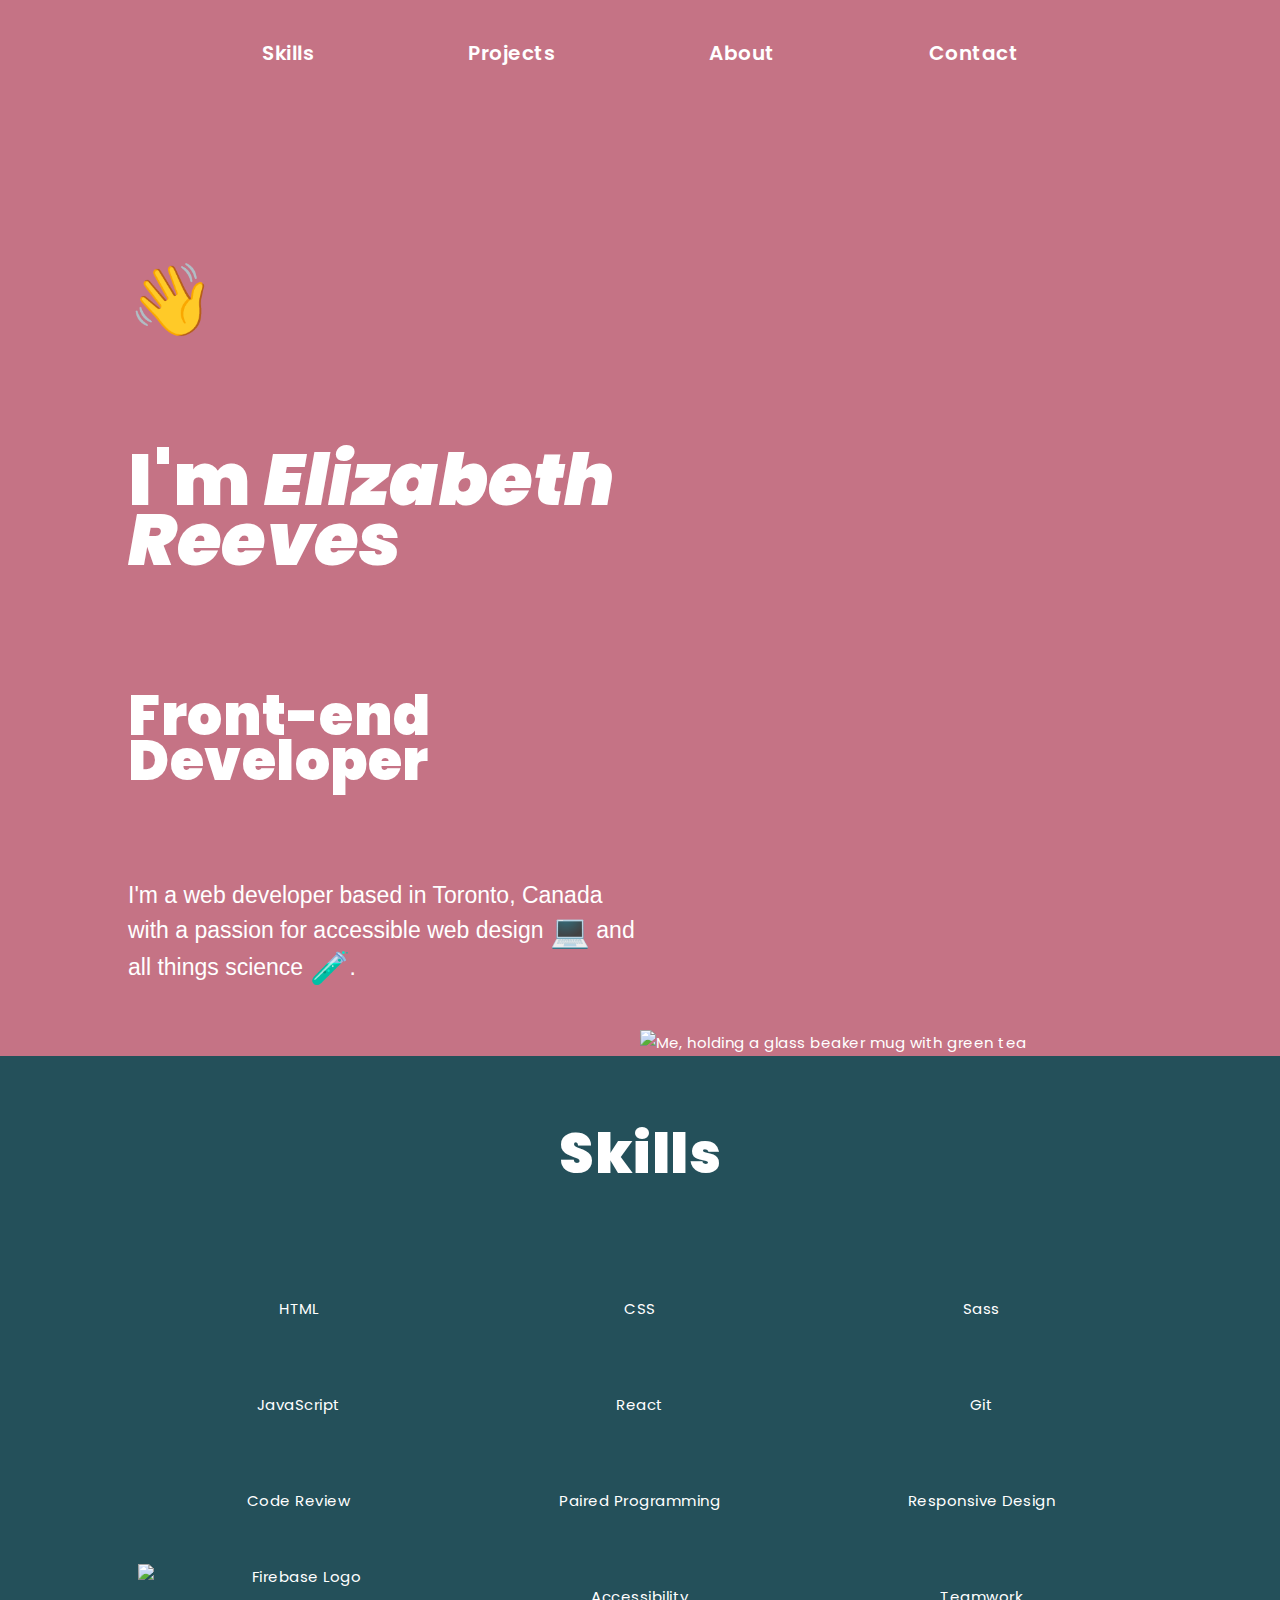
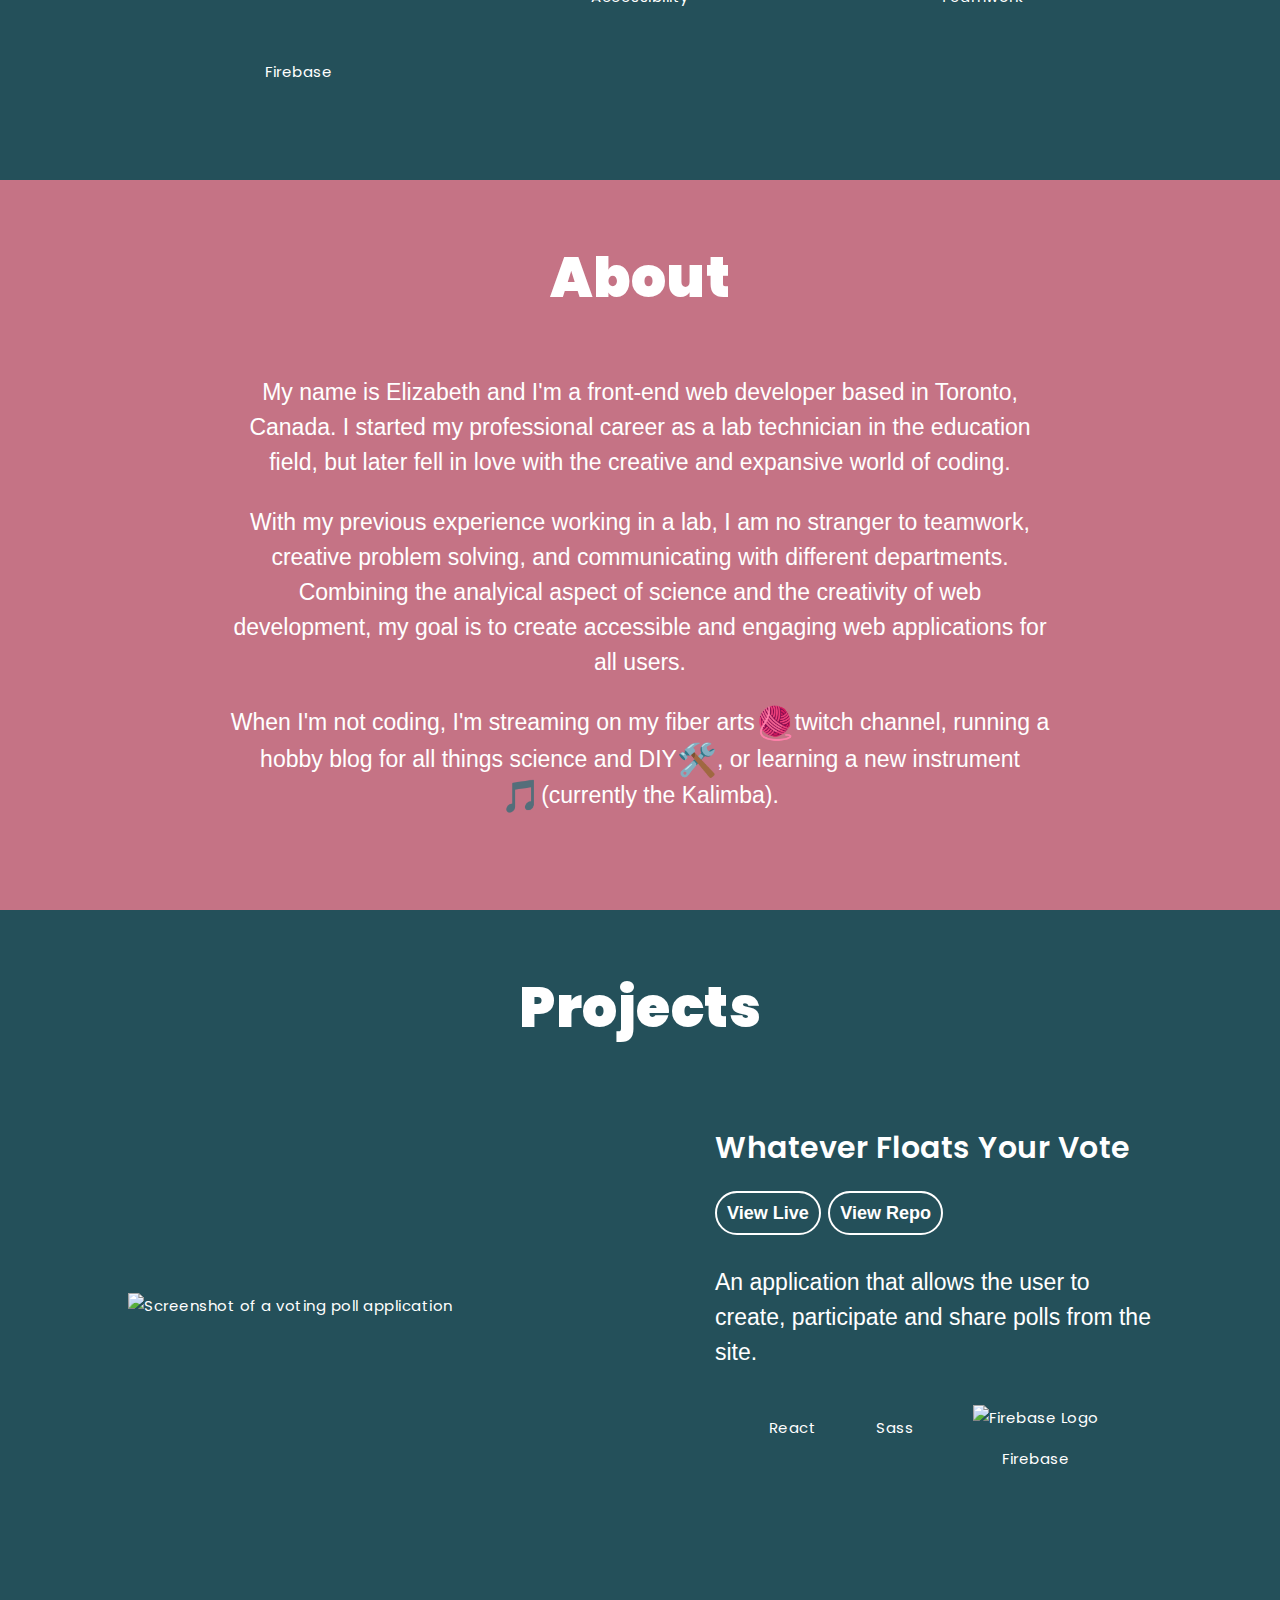
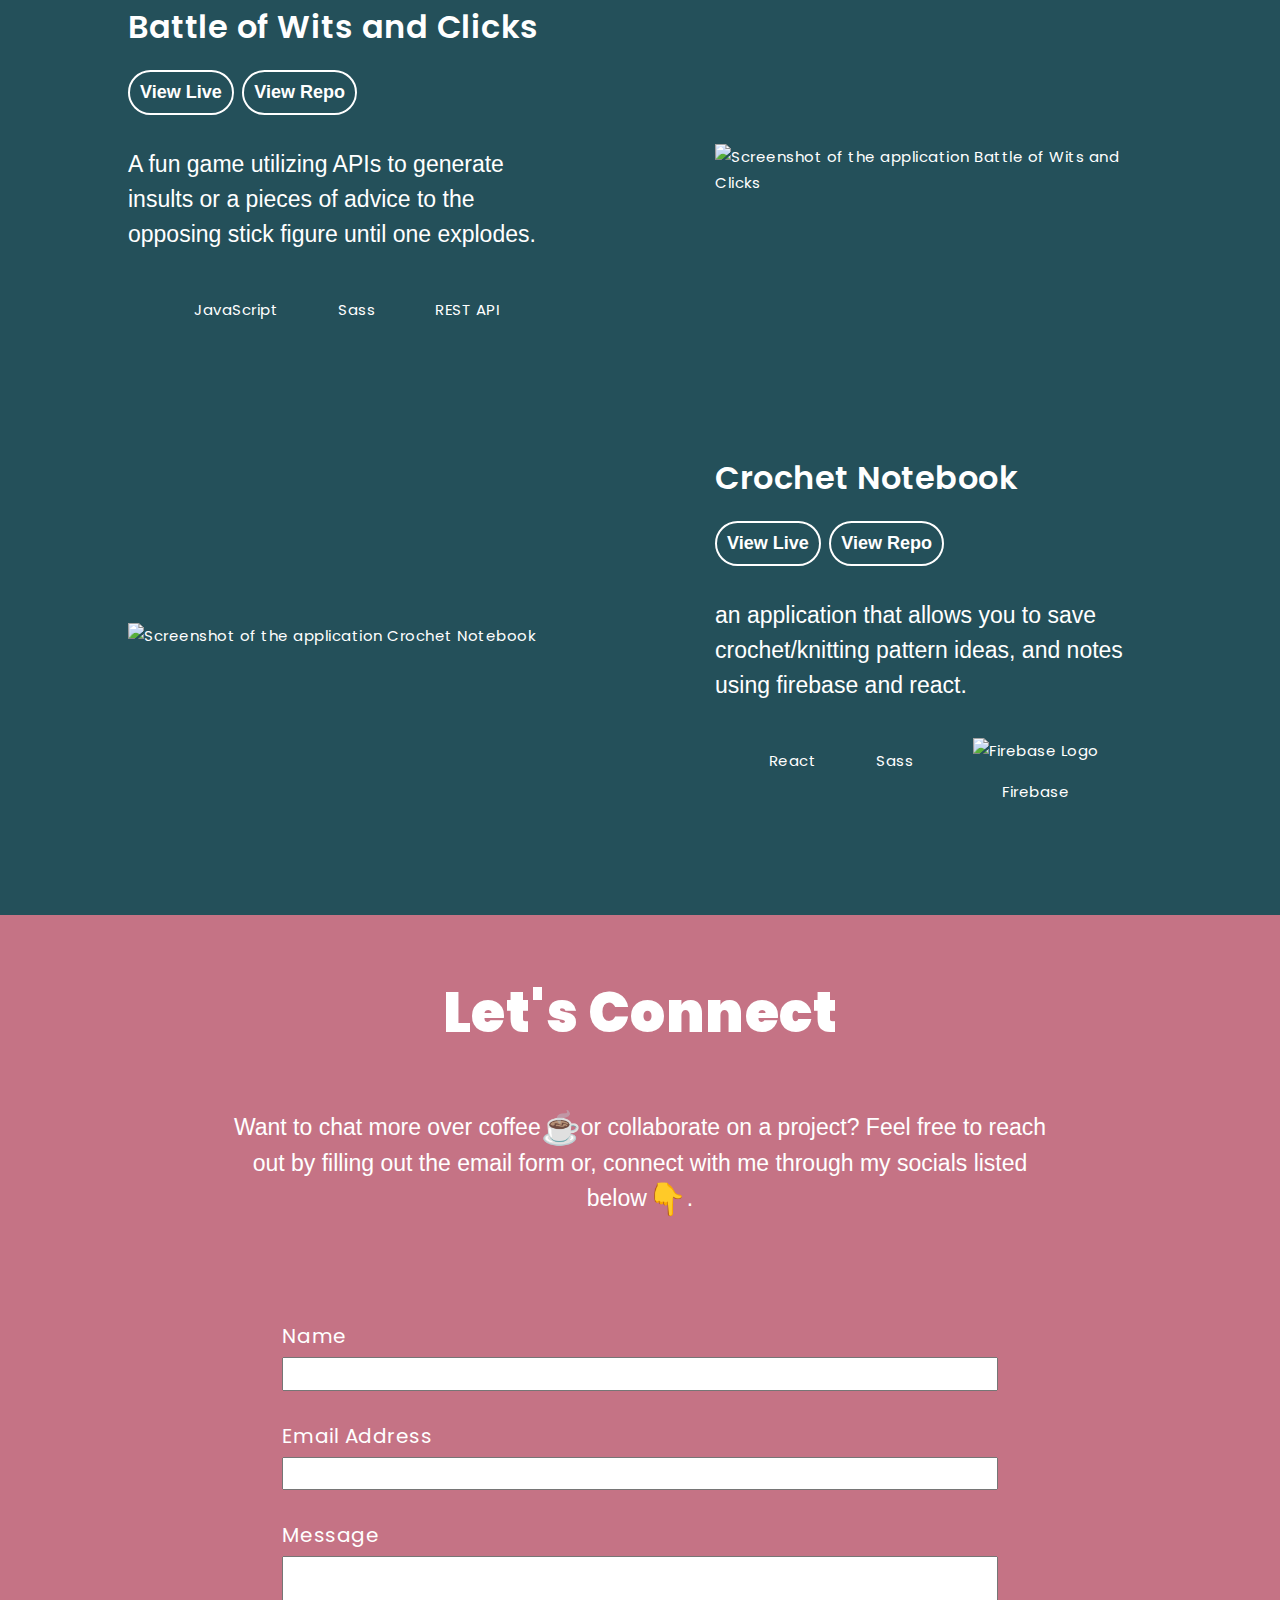
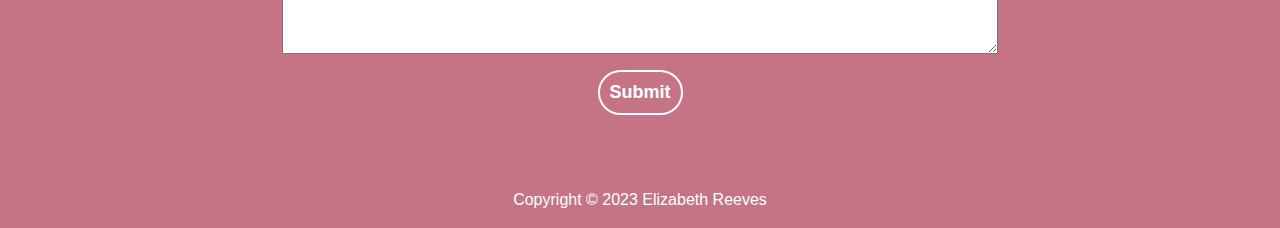
==== commit 608e771b: "text change" ====
--- a/index.html
+++ b/index.html
@@ -116,7 +116,7 @@
                     <img src="./assets/whatever-floats-your-boat.png" alt="Screenshot of a voting poll application">
                 </div>
                 <div class="portfolio-item-text">
-                    <div class="title-section">
+                    <div class="title-section-1">
                         <h3>Whatever Floats Your Vote 
                             <div class="project-buttons">
                                 <a href="https://whatever-floats-your-vote.netlify.app/" target="_blank"><button class="button">View Live</button></a>
--- a/styles/styles.css
+++ b/styles/styles.css
@@ -391,6 +391,7 @@
   -webkit-transition: background-color 1s ease-out;
   transition: background-color 1s ease-out;
   border-radius: 25px;
+  cursor: pointer;
 }
 
 nav {
@@ -412,12 +413,10 @@
       -ms-flex-pack: space-evenly;
           justify-content: space-evenly;
 }
-nav li {
-  padding: 0 20px;
-}
 nav li a {
   color: #fff;
   text-decoration: none;
+  padding: 10px;
 }
 nav li a:visited {
   color: #fff;
@@ -426,8 +425,6 @@
   color: #24505a;
   background-color: #fff;
   border-radius: 25px;
-  padding: 10px 15px;
-  margin: 5px;
   -webkit-transition: background-color 1s ease-out;
   transition: background-color 1s ease-out;
 }
@@ -512,6 +509,7 @@
   width: 50px;
   top: 25px;
   z-index: 2;
+  cursor: pointer;
 }
 @media (max-width: 768px) {
   .hamburger-icon {
@@ -830,6 +828,9 @@
   background-color: #24505a;
   margin: 0 auto;
 }
+.portfolio .title-section-1 h3 {
+  font-size: 30px;
+}
 .portfolio .project-buttons {
   margin-top: 30px;
 }
@@ -866,8 +867,22 @@
 .portfolio h4 {
   text-align: center;
 }
+.portfolio li {
+  -webkit-box-align: center;
+      -ms-flex-align: center;
+          align-items: center;
+}
 .portfolio i {
   padding-bottom: 10px;
+  -webkit-box-align: center;
+      -ms-flex-align: center;
+          align-items: center;
+  text-align: center;
+}
+.portfolio img {
+  -webkit-box-align: center;
+      -ms-flex-align: center;
+          align-items: center;
 }
 .portfolio button {
   color: #fff;
@@ -875,6 +890,7 @@
 .portfolio button:hover, .portfolio button:focus {
   color: #24505a;
   background-color: #fff;
+  cursor: pointer;
 }
 
 .portfolio-item-left {
@@ -1044,6 +1060,9 @@
     margin: 0;
   }
 }
+.made-with-icons img {
+  margin-bottom: 1px;
+}
 .made-with-icons .firebase-logo {
   height: 40px;
   padding-bottom: 10px;
@@ -1240,10 +1259,12 @@
     margin: 0;
   }
 }
+ul.social-media i {
+  padding: 10px;
+}
 ul.social-media i:hover, ul.social-media i:focus {
   color: #24505a;
   background-color: #fff;
-  padding: 10px;
   -webkit-transition: background-color 1s ease-out;
   transition: background-color 1s ease-out;
   border-radius: 25px;
@@ -1436,6 +1457,7 @@
 .form button:hover, .form button:focus {
   color: #24505a;
   background-color: #fff;
+  cursor: pointer;
 }
 .form input,
 .form label {
